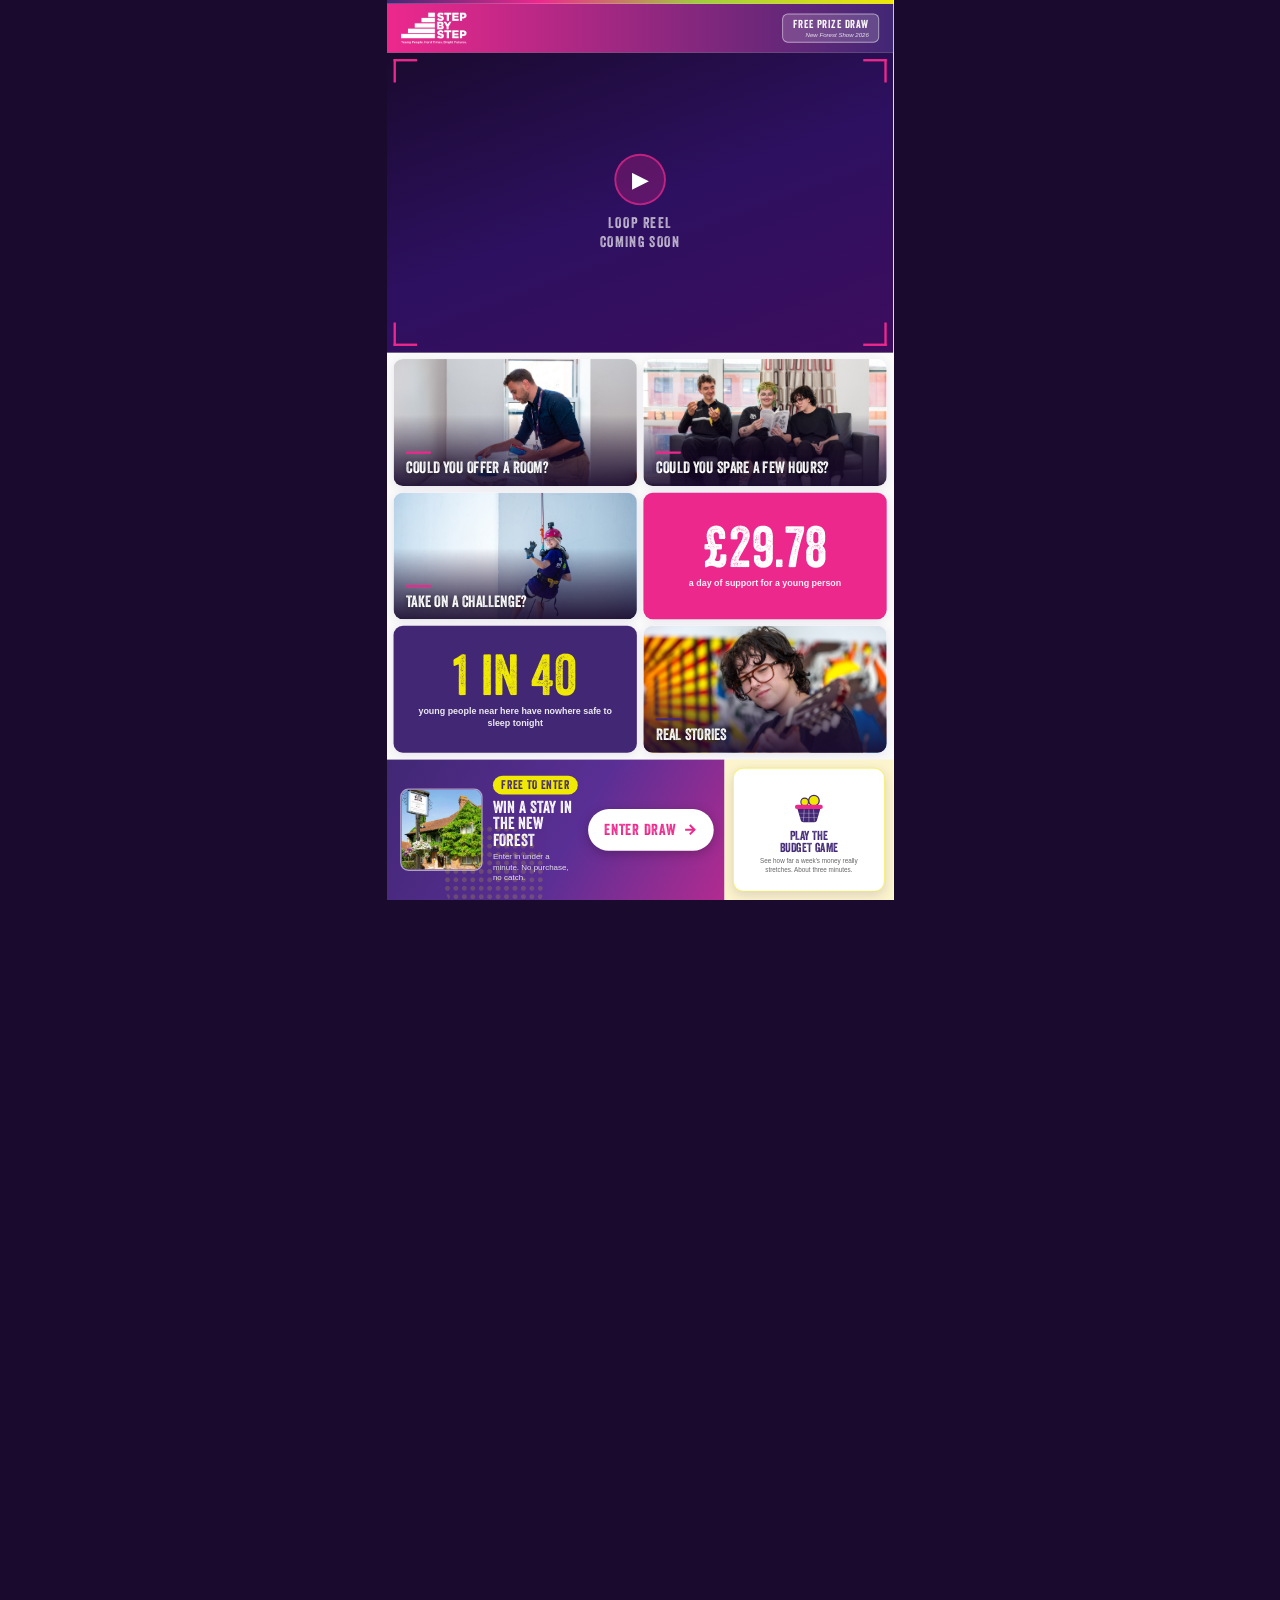
==== index.html @ 4cdffecb "Phase 5: the budget game — "Can You Make It Work?" (game.html) Standalone game page in the same kios" ====
<!DOCTYPE html>
<html lang="en">
<head>
<meta charset="UTF-8">
<meta name="viewport" content="width=1080">
<meta name="theme-color" content="#412774">
<link rel="manifest" href="manifest.webmanifest">
<title>Step by Step — Kiosk</title>
<style>
  /* Veneer display face, base64-embedded (deliberate: external font files
     load unreliably in the Pixcase WebView). Injected at build time. */
  @font-face {
    font-family: 'Veneer';
    src: url("[data-uri]") format("opentype");
    font-weight: normal;
    font-style: normal;
  }

  *, *::before, *::after { box-sizing: border-box; margin: 0; padding: 0; }

  :root {
    /* Brand — house style (corrected purple per build brief) */
    --purple:    #412774;
    --pink:      #ED288D;
    --lime:      #A1CD3D;
    --yellow:    #F0E904;
    --white:     #ffffff;
    --off-white: #fafafa;
    --charcoal:  #2d2d2d;
    --gradient-h: linear-gradient(90deg, #ED288D 0%, #412774 100%);
    --veneer: 'Veneer', Georgia, serif;
    --body:   Verdana, Geneva, Tahoma, sans-serif;
    --r-card: 20px;
    --r-btn:  9999px;
  }

  html, body {
    width: 1080px; height: 1920px;
    overflow: hidden;
    background: #1a0a2e;
    font-family: var(--body);
    color: var(--charcoal);
    -webkit-font-smoothing: antialiased;
  }

  #root {
    width: 1080px; height: 1920px;
    position: absolute; top: 0; left: 0;
    transform-origin: top left;
    overflow: hidden;
    background: var(--off-white);
    /* Stabilise the composited layer so the scaled canvas isn't mis-tiled
       by the GPU on high-DPI displays. */
    backface-visibility: hidden;
    -webkit-backface-visibility: hidden;
  }

  /* Rainbow top stripe — established visual signature */
  .top-stripe {
    position: absolute; top: 0; left: 0; right: 0; height: 8px;
    background: linear-gradient(90deg, var(--purple) 0%, var(--pink) 30%, var(--lime) 62%, var(--yellow) 100%);
    z-index: 300;
  }

  /* Pink corner brackets — reusable */
  .corner-bracket { position: absolute; width: 50px; height: 50px; border-color: var(--pink); border-style: solid; border-width: 0; pointer-events: none; z-index: 10; }
  .corner-bracket.tl { top: 14px; left: 14px; border-top-width: 5px; border-left-width: 5px; }
  .corner-bracket.tr { top: 14px; right: 14px; border-top-width: 5px; border-right-width: 5px; }
  .corner-bracket.bl { bottom: 14px; left: 14px; border-bottom-width: 5px; border-left-width: 5px; }
  .corner-bracket.br { bottom: 14px; right: 14px; border-bottom-width: 5px; border-right-width: 5px; }

  /* CSS radial-gradient dot blobs (deliberate: PNG dots have blend-mode
     problems on Android Chrome). currentColor drives the dot colour. */
  .dot-blob {
    position: absolute; border-radius: 50%;
    background-image: radial-gradient(circle, currentColor 40%, transparent 40%);
    background-size: 18px 18px; opacity: 0.22; pointer-events: none;
  }

  /* ── HEADER ── */
  .kiosk-header {
    position: absolute; top: 8px; left: 0; right: 0;
    height: 104px;
    background: var(--gradient-h);
    display: flex; align-items: center;
    padding: 0 30px; gap: 18px; z-index: 200;
  }
  .logo-pill {
    background: transparent; display: flex; align-items: center;
    height: 76px; flex-shrink: 0; cursor: pointer;
  }
  .logo-pill img { height: 66px; width: auto; display: block; }
  .header-spacer { flex: 1; }
  .event-badge {
    background: rgba(255,255,255,0.16);
    border: 2px solid rgba(255,255,255,0.5);
    border-radius: 12px;
    padding: 8px 20px;
    display: flex; flex-direction: column; align-items: flex-end; gap: 1px;
  }
  .event-badge .eb-top {
    font-family: var(--veneer); font-size: 24px;
    letter-spacing: 0.06em; color: #fff;
    text-transform: uppercase; line-height: 1.05;
  }
  .event-badge .eb-sub {
    font-family: var(--body); font-size: 13px;
    color: rgba(255,255,255,0.85); font-style: italic;
  }

  /* ── HOME (attract) ── */
  #home {
    position: absolute; top: 112px; left: 0; right: 0; bottom: 0;
    display: flex; flex-direction: column;
    transition: opacity 0.3s ease;
  }
  #home.hidden { opacity: 0; pointer-events: none; }

  /* Video panel — landscape band across the top */
  .video-panel {
    flex: 0 0 640px;
    position: relative; background: #1a0a2e; overflow: hidden;
  }
  .video-panel video {
    width: 100%; height: 100%; object-fit: cover; display: block;
    transform: translateZ(0);   /* keep the video on its own layer, off the scaled canvas texture */
  }
  .video-placeholder {
    position: absolute; inset: 0;
    display: flex; flex-direction: column;
    align-items: center; justify-content: center;
    background: linear-gradient(160deg, #1a0a2e 0%, #2d1060 50%, #3d0d5e 100%);
    gap: 18px; z-index: 1;
  }
  .video-placeholder .pv-icon {
    width: 110px; height: 110px;
    background: rgba(237,40,141,0.25);
    border: 4px solid rgba(237,40,141,0.7);
    border-radius: 50%;
    display: flex; align-items: center; justify-content: center;
    font-size: 46px; color: #fff;
  }
  .video-placeholder .pv-label { font-family: var(--veneer); font-size: 32px; color: rgba(255,255,255,0.7); text-transform: uppercase; letter-spacing: 0.08em; text-align: center; }
  .video-tap {
    position: absolute; top: 0; left: 0; right: 0; bottom: 0;
    z-index: 12; cursor: pointer;
  }
  .tap-prompt {
    position: absolute; bottom: 22px; left: 50%; transform: translateX(-50%);
    background: rgba(237,40,141,0.9); color: white;
    font-family: var(--veneer); font-size: 22px; letter-spacing: 0.1em; text-transform: uppercase;
    padding: 10px 32px; border-radius: var(--r-btn);
    pointer-events: none; z-index: 13;
    animation: pulsePrompt 2.4s ease-in-out infinite;
  }
  @keyframes pulsePrompt {
    0%,100% { opacity: 0.85; transform: translateX(-50%) scale(1); }
    50%     { opacity: 1;    transform: translateX(-50%) scale(1.04); }
  }

  /* Six-tile grid — 2×3.  (Phase 2 fills these with real content.) */
  .tiles {
    flex: 1;
    display: grid; grid-template-columns: 1fr 1fr; grid-template-rows: 1fr 1fr 1fr;
    gap: 14px; padding: 14px;
    background: var(--off-white);
  }
  .tile {
    position: relative; overflow: hidden;
    background: white; border-radius: var(--r-card);
    box-shadow: 0 4px 20px rgba(65,39,116,0.10);
    display: flex; flex-direction: column; justify-content: flex-end;
    cursor: pointer; -webkit-tap-highlight-color: transparent;
    transition: transform 0.18s ease;
    border: 2px dashed rgba(65,39,116,0.18);
  }
  .tile:active { transform: scale(0.98); }
  .tile .tile-ph {
    padding: 22px 26px;
  }
  .tile .tile-kicker { font-family: var(--body); font-size: 13px; font-weight: 700; text-transform: uppercase; letter-spacing: 0.1em; color: rgba(65,39,116,0.4); margin-bottom: 6px; }
  .tile .tile-title { font-family: var(--veneer); font-size: 34px; line-height: 1.02; text-transform: uppercase; color: var(--purple); }
  .tile.ask .tile-title { color: var(--pink); }

  /* Photo tiles: image fills the tile, dark scrim keeps the heading legible. */
  .tile.has-photo { border: none; }
  .tile .tile-img { position: absolute; inset: 0; width: 100%; height: 100%; object-fit: cover; object-position: center top; display: block; z-index: 0; }
  .tile.has-photo::after {
    content: ''; position: absolute; inset: 0; z-index: 1;
    background: linear-gradient(to top, rgba(26,10,46,0.92) 0%, rgba(26,10,46,0.55) 26%, rgba(26,10,46,0) 56%);
  }
  .tile.has-photo .tile-ph { position: relative; z-index: 2; }
  .tile.has-photo .tile-title { color: #fff; text-shadow: 0 2px 14px rgba(0,0,0,0.55); }
  /* Thin brand accent above the heading preserves the ask / curiosity coding. */
  .tile.has-photo .tile-title::before {
    content: ''; display: block; width: 54px; height: 5px; border-radius: 9999px;
    margin-bottom: 12px; background: var(--purple);
  }
  .tile.has-photo.ask .tile-title::before { background: var(--pink); }

  /* Number tiles: solid brand colour, the number huge and filling the tile,
     a small supporting line underneath. The two loudest tiles after the photos. */
  .tile.num {
    border: none; justify-content: center; align-items: center;
    text-align: center; padding: 20px 24px;
  }
  .tile.num .num-hero { font-family: var(--veneer); font-size: 120px; line-height: 0.88; letter-spacing: 0.005em; }
  .tile.num .num-sub  { font-family: var(--body); font-size: 19px; font-weight: 700; line-height: 1.3; margin-top: 14px; max-width: 88%; }
  .tile.num.pink   { background: var(--pink); }
  .tile.num.pink   .num-hero { color: #fff; }
  .tile.num.pink   .num-sub  { color: rgba(255,255,255,0.92); }
  .tile.num.purple { background: var(--purple); }
  .tile.num.purple .num-hero { color: var(--yellow); }
  .tile.num.purple .num-sub  { color: rgba(255,255,255,0.9); }

  /* ── BOTTOM BAND — prize draw (2/3) + game (1/3) ── */
  .bottom-band {
    flex: 0 0 300px;
    display: grid; grid-template-columns: 2fr 1fr;
    gap: 0;
  }
  .draw-band {
    position: relative; overflow: hidden;
    background: linear-gradient(120deg, var(--purple) 0%, #5a2f95 55%, var(--pink) 130%);
    display: flex; align-items: center; gap: 22px;
    padding: 0 28px;
  }
  .draw-prize {
    width: 176px; height: 176px; flex-shrink: 0;
    border-radius: 18px; overflow: hidden;
    background: rgba(255,255,255,0.1);
    border: 3px solid rgba(255,255,255,0.5);
    display: flex; align-items: center; justify-content: center;
  }
  .draw-prize img { width: 100%; height: 100%; object-fit: cover; display: block; }
  .draw-prize .prize-ph { font-family: var(--veneer); font-size: 22px; color: rgba(255,255,255,0.7); text-transform: uppercase; text-align: center; padding: 10px; }
  .draw-text { flex: 1; color: white; }
  .draw-free {
    display: inline-block; white-space: nowrap;
    font-family: var(--veneer); font-size: 26px; letter-spacing: 0.06em; text-transform: uppercase;
    color: var(--purple); background: var(--yellow);
    padding: 4px 18px; border-radius: var(--r-btn); margin-bottom: 10px;
  }
  .draw-head { font-family: var(--veneer); font-size: 36px; line-height: 0.96; text-transform: uppercase; letter-spacing: 0.01em; margin-bottom: 8px; }
  .draw-sub { font-family: var(--body); font-size: 17px; color: rgba(255,255,255,0.85); line-height: 1.35; }
  .draw-enter {
    margin-left: auto; flex-shrink: 0;
    background: white; color: var(--pink); border: none;
    border-radius: var(--r-btn); font-family: var(--veneer);
    font-size: 33px; letter-spacing: 0.04em; text-transform: uppercase;
    padding: 24px 34px; cursor: pointer; white-space: nowrap;
    box-shadow: 0 6px 24px rgba(0,0,0,0.25);
    -webkit-tap-highlight-color: transparent;
    transition: transform 0.15s ease;
    display: flex; align-items: center; gap: 14px;
  }
  .draw-enter:active { transform: scale(0.97); }
  .draw-enter svg { width: 34px; height: 34px; stroke: var(--pink); stroke-width: 3; fill: none; }

  /* Budget game — a card, not a slab. Softer than the draw (which is the
     primary action), with brand yellow as an accent. */
  .game-band {
    position: relative; overflow: hidden;
    background: #fcf4cc;                 /* pale brand-yellow backing */
    display: flex; align-items: center; justify-content: center;
    padding: 18px; cursor: pointer; -webkit-tap-highlight-color: transparent;
  }
  .game-card {
    width: 100%; height: 100%;
    background: #fff; border-radius: 22px;
    border: 2px solid rgba(240,233,4,0.55);
    box-shadow: 0 8px 22px rgba(65,39,116,0.16);
    display: flex; flex-direction: column; align-items: center; justify-content: center;
    text-align: center; padding: 14px 18px 16px; gap: 6px;
    transition: transform 0.15s ease, box-shadow 0.15s ease;
  }
  .game-band:active .game-card { transform: scale(0.97); box-shadow: 0 4px 12px rgba(65,39,116,0.16); }
  .game-illus { width: 90px; height: 90px; flex-shrink: 0; }
  .game-title { font-family: var(--veneer); font-size: 27px; line-height: 1; text-transform: uppercase; color: var(--purple); }
  .game-sub { font-family: var(--body); font-size: 13.5px; color: #666; line-height: 1.4; max-width: 92%; }
  .game-soon { font-family: var(--body); font-size: 11px; font-weight: 700; text-transform: uppercase; letter-spacing: 0.1em; color: var(--pink); margin-top: 2px; }

  /* ── DRAW ENTRY OVERLAY ── */
  #draw-overlay {
    position: absolute; inset: 0; z-index: 460;   /* above the detail view (420) so the form sits on top */
    background: rgba(26,10,46,0.55);
    display: none; align-items: center; justify-content: center;
    padding: 60px;
  }
  #draw-overlay.visible { display: flex; animation: fadeIn 0.25s ease; }
  @keyframes fadeIn { from { opacity: 0; } to { opacity: 1; } }

  .draw-card {
    width: 100%; max-width: 900px;
    background: white; border-radius: 28px;
    padding: 48px 52px 44px; position: relative;
    box-shadow: 0 20px 70px rgba(0,0,0,0.4);
    max-height: 100%; overflow-y: auto;
  }
  .draw-card::before {
    content: ''; position: absolute; top: 0; left: 0; right: 0; height: 8px;
    border-radius: 28px 28px 0 0;
    background: linear-gradient(90deg, var(--purple) 0%, var(--pink) 30%, var(--lime) 62%, var(--yellow) 100%);
  }
  .draw-close {
    position: absolute; top: 24px; right: 24px;
    width: 60px; height: 60px; border-radius: 50%;
    border: 3px solid rgba(65,39,116,0.2); background: white;
    display: flex; align-items: center; justify-content: center;
    cursor: pointer; -webkit-tap-highlight-color: transparent;
  }
  .draw-close svg { width: 26px; height: 26px; stroke: var(--purple); stroke-width: 3; fill: none; }
  .draw-card h2 { font-family: var(--veneer); font-size: 58px; color: var(--purple); text-transform: uppercase; letter-spacing: 0.01em; line-height: 1; margin-bottom: 6px; }
  .draw-card .dc-free { font-family: var(--veneer); font-size: 24px; color: var(--pink); text-transform: uppercase; letter-spacing: 0.05em; margin-bottom: 4px; white-space: nowrap; }
  .draw-card .dc-intro { font-family: var(--body); font-size: 18px; color: #555; line-height: 1.5; margin-bottom: 28px; }

  .form-field { display: flex; flex-direction: column; gap: 8px; margin-bottom: 20px; }
  .form-field label { font-family: var(--body); font-size: 14px; font-weight: 700; text-transform: uppercase; letter-spacing: 0.08em; color: var(--purple); }
  .form-field input {
    height: 84px; border: 3px solid rgba(65,39,116,0.2); border-radius: 14px;
    padding: 0 22px; font-family: var(--body); font-size: 22px; color: var(--charcoal);
    background: var(--off-white); outline: none; transition: border-color 0.2s; -webkit-appearance: none;
  }
  .form-field input:focus { border-color: var(--pink); background: white; }
  .form-field input::placeholder { color: #aaa; }

  .optin-row {
    display: flex; align-items: flex-start; gap: 16px;
    margin: 8px 0 26px; cursor: pointer; -webkit-tap-highlight-color: transparent;
  }
  .optin-box {
    width: 44px; height: 44px; flex-shrink: 0; border-radius: 10px;
    border: 3px solid rgba(65,39,116,0.3); background: var(--off-white);
    display: flex; align-items: center; justify-content: center;
    transition: all 0.18s; margin-top: 2px;
  }
  .optin-box svg { display: none; width: 26px; height: 26px; stroke: white; stroke-width: 3; fill: none; }
  .optin-row.checked .optin-box { background: var(--gradient-h); border-color: transparent; }
  .optin-row.checked .optin-box svg { display: block; }
  .optin-text { font-family: var(--body); font-size: 16px; color: #555; line-height: 1.5; }

  .draw-submit {
    width: 100%; min-height: 96px;
    background: var(--gradient-h); color: white; border: none;
    border-radius: var(--r-btn); font-family: var(--veneer);
    font-size: 34px; letter-spacing: 0.05em; text-transform: uppercase;
    cursor: pointer; -webkit-tap-highlight-color: transparent;
    box-shadow: 0 6px 24px rgba(237,40,141,0.35);
    display: flex; align-items: center; justify-content: center; gap: 16px;
    transition: transform 0.15s ease;
  }
  .draw-submit:active { transform: scale(0.98); }
  .draw-submit svg { width: 34px; height: 34px; stroke: white; stroke-width: 2.5; fill: none; }

  .draw-legal { margin-top: 22px; font-family: var(--body); font-size: 13px; color: rgba(65,39,116,0.6); line-height: 1.5; text-align: center; }

  /* Confirmation — replaces the form on success */
  .draw-confirm { display: none; flex-direction: column; align-items: center; text-align: center; padding: 20px 0; gap: 22px; }
  .draw-confirm.visible { display: flex; animation: fadeIn 0.3s ease; }
  .confirm-splash { width: 150px; height: 150px; background: var(--lime); border-radius: 50%; display: flex; align-items: center; justify-content: center; box-shadow: 0 8px 36px rgba(161,205,61,0.5); }
  .confirm-splash svg { width: 90px; height: 90px; stroke: white; stroke-width: 3; fill: none; }
  .draw-confirm h2 { color: var(--purple); }
  .draw-confirm p { font-family: var(--body); font-size: 20px; color: #555; line-height: 1.5; max-width: 640px; }

  /* ── STAFF QUEUE BADGE (discreet, not for visitors) ── */
  #staff-badge {
    position: absolute; bottom: 10px; right: 10px; z-index: 350;
    background: rgba(26,10,46,0.42); color: rgba(255,255,255,0.9);
    font-family: var(--body); font-size: 13px; font-weight: 700;
    letter-spacing: 0.04em; padding: 6px 12px; border-radius: 9999px;
    display: none; align-items: center; gap: 7px; cursor: pointer;
    -webkit-tap-highlight-color: transparent;
  }
  #staff-badge.visible { display: flex; }
  #staff-badge.synced { background: rgba(74,107,0,0.5); }
  #staff-badge svg { width: 14px; height: 14px; stroke: currentColor; stroke-width: 2.5; fill: none; }
  #staff-detail {
    position: absolute; bottom: 46px; right: 10px; z-index: 351;
    background: white; border-radius: 14px; padding: 18px 22px;
    box-shadow: 0 10px 40px rgba(0,0,0,0.3); display: none;
    min-width: 320px; font-family: var(--body);
  }
  #staff-detail.visible { display: block; }
  #staff-detail h4 { font-family: var(--veneer); font-size: 22px; color: var(--purple); text-transform: uppercase; margin-bottom: 10px; }
  #staff-detail .sd-line { font-size: 14px; color: #444; line-height: 1.7; }
  #staff-detail .sd-line b { color: var(--purple); }
  #staff-detail button { margin-top: 12px; width: 100%; height: 52px; border: 2px solid var(--purple); background: white; color: var(--purple); border-radius: 9999px; font-family: var(--veneer); font-size: 18px; text-transform: uppercase; letter-spacing: 0.04em; cursor: pointer; }

  /* ═══════════════ TILE DETAIL OVERLAY ═══════════════ */
  #detail {
    position: absolute; inset: 0; z-index: 420;
    background: var(--off-white);
    display: none; flex-direction: column;
  }
  #detail.visible { display: flex; animation: fadeIn 0.25s ease; }
  .detail-topbar {
    height: 116px; flex-shrink: 0;
    background: var(--gradient-h);
    display: flex; align-items: center; gap: 22px;
    padding: 0 30px; color: #fff; position: relative; z-index: 2;
  }
  .detail-back {
    background: rgba(255,255,255,0.22); border: 2px solid rgba(255,255,255,0.55);
    border-radius: 9999px; color: #fff; font-family: var(--veneer);
    font-size: 24px; letter-spacing: 0.04em; text-transform: uppercase;
    padding: 14px 30px 14px 24px; display: flex; align-items: center; gap: 12px;
    cursor: pointer; -webkit-tap-highlight-color: transparent; flex-shrink: 0;
    transition: transform 0.15s ease;
  }
  .detail-back:active { transform: scale(0.96); }
  .detail-back svg { width: 26px; height: 26px; stroke: #fff; stroke-width: 3; fill: none; }
  .detail-title { font-family: var(--veneer); font-size: 34px; text-transform: uppercase; letter-spacing: 0.03em; line-height: 1; }
  .detail-scroll { flex: 1; overflow-y: auto; overflow-x: hidden; -webkit-overflow-scrolling: touch; scroll-behavior: smooth; padding: 44px 48px 70px; position: relative; }
  .detail-scroll::-webkit-scrollbar { width: 8px; }
  .detail-scroll::-webkit-scrollbar-thumb { background: rgba(65,39,116,0.22); border-radius: 9999px; }
  .detail-view { display: none; }
  .detail-view.active { display: block; animation: fadeIn 0.25s ease; }

  /* Fixed sub-tab bar (Fostering / SL subpages, like the FCF kiosk) */
  .detail-subtabs { flex-shrink: 0; display: flex; gap: 10px; padding: 14px 26px; background: #fff; border-bottom: 2px solid rgba(65,39,116,0.08); position: relative; z-index: 3; }
  .subtab { flex: 1; min-height: 80px; border-radius: 9999px; border: 2.5px solid rgba(65,39,116,0.2); background: transparent; font-family: var(--veneer); font-size: 21px; letter-spacing: 0.03em; text-transform: uppercase; color: var(--purple); cursor: pointer; -webkit-tap-highlight-color: transparent; display: flex; align-items: center; justify-content: center; text-align: center; padding: 0 12px; line-height: 1.08; transition: transform 0.15s ease; }
  .subtab:active { transform: scale(0.96); }
  .subtab.active { background: var(--gradient-h); border-color: transparent; color: #fff; box-shadow: 0 4px 16px rgba(237,40,141,0.3); }
  .subpanel { display: none; }
  .subpanel.active { display: block; animation: fadeIn 0.25s ease; }

  /* Menu landing for a detail view (choose a subpage, like the FCF cards) */
  .view-menu { display: flex; flex-direction: column; gap: 20px; }
  .view-menu .vm-intro { font-family: var(--body); font-size: 23px; color: #555; line-height: 1.5; margin-bottom: 4px; }
  .menu-card { background: #fff; border-radius: 22px; overflow: hidden; box-shadow: 0 6px 24px rgba(65,39,116,0.12); display: flex; align-items: stretch; cursor: pointer; -webkit-tap-highlight-color: transparent; min-height: 176px; transition: transform 0.15s ease; }
  .menu-card:active { transform: scale(0.985); }
  .menu-card .mn-photo { width: 250px; flex-shrink: 0; overflow: hidden; position: relative; }
  .menu-card .mn-photo img { width: 100%; height: 100%; object-fit: cover; display: block; }
  .menu-card .mn-photo::after { content: ''; position: absolute; inset: 0; background: linear-gradient(90deg, transparent 60%, rgba(255,255,255,0.12) 100%); }
  .menu-card .mn-text { flex: 1; padding: 26px 30px; display: flex; flex-direction: column; justify-content: center; }
  .menu-card .mn-title { font-family: var(--veneer); font-size: 40px; color: var(--purple); text-transform: uppercase; line-height: 1; margin-bottom: 8px; }
  .menu-card .mn-sub { font-family: var(--body); font-size: 19px; color: #666; line-height: 1.4; }
  .menu-card .mn-arrow { width: 92px; flex-shrink: 0; display: flex; align-items: center; justify-content: center; }
  .menu-card .mn-arrow svg { width: 40px; height: 40px; stroke: var(--pink); stroke-width: 3; fill: none; }

  /* ── Tile 3: what £29.78 costs ── */
  .cost-hero { text-align: center; margin-bottom: 28px; }
  .cost-amount { font-family: var(--veneer); font-size: 180px; line-height: 0.88; color: var(--pink); letter-spacing: 0.005em; }
  .cost-per { font-family: var(--veneer); font-size: 38px; color: var(--purple); text-transform: uppercase; letter-spacing: 0.05em; margin-top: 2px; }
  .cost-explain { display: flex; gap: 32px; align-items: center; margin-bottom: 26px; }
  .cost-sentence { flex: 1; font-family: var(--body); font-size: 27px; line-height: 1.5; color: var(--charcoal); }
  .cost-portrait { flex-shrink: 0; width: 220px; text-align: center; }
  .cost-portrait img { width: 220px; height: 220px; object-fit: cover; border-radius: 20px; box-shadow: 0 6px 22px rgba(65,39,116,0.22); }
  .cost-portrait figcaption { font-family: var(--body); font-size: 16px; font-weight: 700; color: var(--pink); text-transform: uppercase; letter-spacing: 0.06em; margin-top: 12px; }
  .cost-weekmonth { font-family: var(--body); font-size: 22px; color: #555; line-height: 1.5; margin-bottom: 26px; text-align: center; }

  .cost-expand { margin-bottom: 30px; }
  .cost-expand-btn { width: 100%; display: flex; align-items: center; justify-content: space-between; gap: 16px; background: #fff; border: 2.5px solid rgba(65,39,116,0.2); border-radius: 16px; padding: 24px 30px; cursor: pointer; -webkit-tap-highlight-color: transparent; font-family: var(--veneer); font-size: 28px; color: var(--purple); text-transform: uppercase; letter-spacing: 0.03em; }
  .cost-expand-btn svg { width: 30px; height: 30px; stroke: var(--pink); stroke-width: 3; fill: none; transition: transform 0.25s; flex-shrink: 0; }
  .cost-expand.open .cost-expand-btn { border-radius: 16px 16px 0 0; }
  .cost-expand.open .cost-expand-btn svg { transform: rotate(180deg); }
  .cost-more { display: none; background: rgba(65,39,116,0.05); border: 2.5px solid rgba(65,39,116,0.2); border-top: none; border-radius: 0 0 16px 16px; padding: 26px 30px; }
  .cost-expand.open .cost-more { display: block; animation: fadeIn 0.25s ease; }
  .cost-more p { font-family: var(--body); font-size: 21px; line-height: 1.55; color: var(--charcoal); }

  /* Donate band — same visual weight as the prize band */
  .cost-donate { display: grid; grid-template-columns: 1fr 1fr; gap: 20px; }
  .donate-opt { border-radius: 22px; padding: 28px 30px; }
  .donate-opt.give { background: linear-gradient(120deg, var(--purple) 0%, #5a2f95 60%, var(--pink) 140%); color: #fff; display: flex; align-items: center; gap: 22px; }
  .donate-opt.give .qr-box { width: 148px; height: 148px; background: #fff; border-radius: 14px; padding: 9px; flex-shrink: 0; display: flex; align-items: center; justify-content: center; }
  .donate-opt.give .qr-box img { width: 100%; height: 100%; object-fit: contain; }
  .donate-opt.give .qr-ph { font-family: var(--body); font-size: 12px; color: #999; text-align: center; line-height: 1.4; }
  .donate-opt .do-title { font-family: var(--veneer); font-size: 38px; text-transform: uppercase; line-height: 1; margin-bottom: 8px; }
  .donate-opt.give .do-sub { font-family: var(--body); font-size: 17px; color: rgba(255,255,255,0.85); line-height: 1.4; }
  .donate-opt.leave { background: #fff; border: 3px solid var(--purple); display: flex; flex-direction: column; }
  .donate-opt.leave .do-title { color: var(--purple); }
  .donate-opt.leave .do-sub { font-family: var(--body); font-size: 17px; color: #666; line-height: 1.4; margin-bottom: 20px; flex: 1; }
  .donate-opt.leave .btn-pill { width: 100%; font-size: 26px; min-height: 74px; }

  /* Leave-your-details form (revealed below the band) */
  .donate-form { display: none; margin-top: 20px; background: rgba(65,39,116,0.05); border: 2px solid rgba(65,39,116,0.15); border-radius: 22px; padding: 32px 36px; }
  .donate-form.show { display: block; animation: fadeIn 0.25s ease; }
  .donate-form .df-row { display: flex; gap: 16px; }
  .donate-form .df-row .eq-field { flex: 1; }
  .donate-confirm { display: none; flex-direction: column; align-items: center; text-align: center; gap: 16px; padding: 10px 0; }
  .donate-confirm.show { display: flex; animation: fadeIn 0.3s ease; }
  .donate-confirm .dc-splash { width: 110px; height: 110px; border-radius: 50%; background: var(--lime); display: flex; align-items: center; justify-content: center; }
  .donate-confirm .dc-splash svg { width: 64px; height: 64px; stroke: #fff; stroke-width: 3; fill: none; }
  .donate-confirm h3 { font-family: var(--veneer); font-size: 38px; color: var(--purple); text-transform: uppercase; }
  .donate-confirm p { font-family: var(--body); font-size: 19px; color: #555; line-height: 1.5; max-width: 620px; }

  /* ── Prize draw details page (opened by ENTER DRAW) ── */
  .draw-hero-img { width: 100%; height: 420px; object-fit: cover; border-radius: 20px; margin-bottom: 22px; box-shadow: 0 8px 28px rgba(65,39,116,0.18); }
  .d-badge { display: inline-block; white-space: nowrap; font-family: var(--veneer); font-size: 26px; letter-spacing: 0.05em; text-transform: uppercase; color: var(--purple); background: var(--yellow); padding: 6px 22px; border-radius: 9999px; margin-bottom: 16px; }
  .d-dates { display: flex; gap: 16px; margin: 6px 0 4px; }
  .d-date { flex: 1; background: #fff; border: 2px solid rgba(65,39,116,0.14); border-radius: 16px; padding: 18px 22px; }
  .d-date .dd-label { font-family: var(--body); font-size: 13px; font-weight: 700; text-transform: uppercase; letter-spacing: 0.08em; color: var(--pink); margin-bottom: 6px; }
  .d-date .dd-value { font-family: var(--veneer); font-size: 25px; color: var(--purple); text-transform: uppercase; line-height: 1.05; }
  .d-terms-list { list-style: disc; padding-left: 26px; }
  .d-terms-list li { font-family: var(--body); font-size: 18px; color: #444; line-height: 1.55; margin-bottom: 12px; }
  .draw-enter-cta { text-align: center; margin: 30px 0 10px; }
  .draw-enter-cta .btn-pill { font-size: 34px; padding: 24px 56px; min-height: 92px; }

  /* ── Full T&Cs pop-out ── */
  #terms-modal { position: absolute; inset: 0; z-index: 470; background: rgba(26,10,46,0.6); display: none; align-items: center; justify-content: center; padding: 50px; }
  #terms-modal.visible { display: flex; animation: fadeIn 0.25s ease; }
  .terms-card { width: 100%; max-width: 900px; max-height: 100%; background: #fff; border-radius: 26px; padding: 46px 52px 40px; position: relative; overflow-y: auto; -webkit-overflow-scrolling: touch; box-shadow: 0 20px 70px rgba(0,0,0,0.4); }
  .terms-card::before { content: ''; position: absolute; top: 0; left: 0; right: 0; height: 8px; border-radius: 26px 26px 0 0; background: linear-gradient(90deg, var(--purple) 0%, var(--pink) 30%, var(--lime) 62%, var(--yellow) 100%); }
  .terms-close { position: absolute; top: 22px; right: 22px; width: 60px; height: 60px; border-radius: 50%; border: 3px solid rgba(65,39,116,0.2); background: #fff; display: flex; align-items: center; justify-content: center; cursor: pointer; -webkit-tap-highlight-color: transparent; z-index: 2; }
  .terms-close svg { width: 26px; height: 26px; stroke: var(--purple); stroke-width: 3; fill: none; }
  .terms-card h2 { font-family: var(--veneer); font-size: 50px; color: var(--purple); text-transform: uppercase; line-height: 1; margin-bottom: 4px; padding-right: 60px; }
  .terms-card .tc-lead { font-family: var(--body); font-size: 18px; color: #555; line-height: 1.5; margin-bottom: 8px; }
  .terms-card h3 { font-family: var(--veneer); font-size: 28px; color: var(--purple); text-transform: uppercase; letter-spacing: 0.02em; margin: 26px 0 10px; }
  .terms-card h4 { font-family: var(--body); font-size: 17px; font-weight: 700; color: var(--purple); margin: 16px 0 4px; }
  .terms-card p { font-family: var(--body); font-size: 17px; color: #333; line-height: 1.6; margin-bottom: 12px; }
  .terms-card ul { list-style: disc; padding-left: 24px; margin-bottom: 12px; }
  .terms-card li { font-family: var(--body); font-size: 17px; color: #333; line-height: 1.55; margin-bottom: 7px; }
  .terms-card .tc-dates { list-style: none; padding-left: 0; }
  .terms-card .tc-dates li { font-weight: 700; color: var(--purple); }
  .terms-card a { color: var(--pink); word-break: break-word; }
  .terms-card .tc-updated { margin-top: 20px; font-size: 14px; color: #888; }

  /* ── Tile 6: Real stories (photo-led grid, data-driven & reflowing) ── */
  .view-menu.stories-grid { display: flex; flex-direction: column; gap: 12px; }
  .sg-grid { display: grid; grid-template-columns: 1fr 1fr; grid-auto-rows: 520px; gap: 16px; }
  .story-tile2 { background: #fff; border-radius: 20px; overflow: hidden; box-shadow: 0 6px 24px rgba(65,39,116,0.12); display: flex; flex-direction: column; cursor: pointer; -webkit-tap-highlight-color: transparent; transition: transform 0.15s ease; min-height: 0; }
  .story-tile2:active { transform: scale(0.985); }
  .story-tile2 .st2-photo { flex: 1; overflow: hidden; position: relative; min-height: 0; }
  .story-tile2 .st2-photo img { width: 100%; height: 100%; object-fit: cover; object-position: center top; display: block; }
  .story-tile2 .st2-cap { padding: 20px 26px 24px; flex-shrink: 0; }
  .story-tile2 .st2-name { font-family: var(--veneer); font-size: 40px; color: var(--purple); text-transform: uppercase; line-height: 1; margin-bottom: 4px; }
  .story-tile2 .st2-role { font-family: var(--body); font-size: 15px; font-weight: 700; text-transform: uppercase; letter-spacing: 0.08em; color: var(--pink); margin-bottom: 9px; }
  .story-tile2 .st2-hook { font-family: var(--body); font-size: 18px; color: #555; line-height: 1.4; font-style: italic; }
  .story-tile2.tbc { border: 3px dashed rgba(65,39,116,0.25); box-shadow: none; background: rgba(65,39,116,0.03); cursor: default; }
  .story-tile2 .tbc-photo { flex: 1; display: flex; align-items: center; justify-content: center; background: rgba(65,39,116,0.06); color: rgba(65,39,116,0.4); font-family: var(--veneer); font-size: 26px; text-align: center; text-transform: uppercase; line-height: 1.2; }
  .stories-disclaimer { flex-shrink: 0; text-align: center; font-family: var(--body); font-size: 15px; color: rgba(65,39,116,0.55); }

  /* Story reveal panel */
  .story-panel .sp-top { display: flex; gap: 32px; align-items: center; margin-bottom: 30px; }
  .story-panel .sp-photo { width: 300px; height: 300px; border-radius: 20px; object-fit: cover; object-position: center top; flex-shrink: 0; box-shadow: 0 6px 22px rgba(65,39,116,0.22); }
  .story-panel .sp-name { font-family: var(--veneer); font-size: 62px; color: var(--purple); text-transform: uppercase; line-height: 1; }
  .story-panel .sp-body { margin-bottom: 34px; }
  .story-panel .sp-pull { font-family: var(--veneer); font-size: 42px; color: var(--purple); line-height: 1.12; letter-spacing: 0.01em; margin-bottom: 26px; }
  .story-panel .sp-q { font-family: var(--body); font-size: 24px; font-weight: 700; color: var(--purple); line-height: 1.35; margin: 28px 0 10px; }
  .story-panel .sp-p { font-family: var(--body); font-size: 24px; color: var(--charcoal); line-height: 1.55; margin-bottom: 16px; }
  .story-panel .sp-pq { font-family: var(--body); font-size: 24px; font-style: italic; color: var(--purple); line-height: 1.5; margin-bottom: 16px; padding-left: 22px; border-left: 4px solid rgba(237,40,141,0.4); }
  .story-panel .sp-disclaimer { font-family: var(--body); font-size: 17px; font-style: italic; color: #888; margin-top: 22px; }
  .story-panel .sp-stats { display: flex; gap: 14px; margin-bottom: 26px; }
  .story-panel .sp-stat { flex: 1; background: rgba(161,205,61,0.14); border-radius: 16px; padding: 20px 18px; text-align: center; }
  .story-panel .sp-stat b { display: block; font-family: var(--veneer); font-size: 46px; color: var(--purple); line-height: 1; }
  .story-panel .sp-stat span { font-family: var(--body); font-size: 14px; font-weight: 700; text-transform: uppercase; letter-spacing: 0.06em; color: #6b8f00; margin-top: 6px; display: block; }

  /* ── Tile 4: Take on a challenge (event list, data-driven) ── */
  .challenge-card { background: #fff; border-radius: 18px; box-shadow: 0 4px 18px rgba(65,39,116,0.1); padding: 24px 30px; display: flex; align-items: center; gap: 24px; cursor: pointer; -webkit-tap-highlight-color: transparent; transition: transform 0.15s ease; border-left: 10px solid var(--pink); }
  .challenge-card:active { transform: scale(0.99); }
  .challenge-card .cc-when { flex-shrink: 0; width: 168px; }
  .challenge-card .cc-when .cw-date { font-family: var(--veneer); font-size: 27px; color: var(--purple); text-transform: uppercase; line-height: 1.02; }
  .challenge-card .cc-when .cw-tbc { font-family: var(--body); font-size: 12px; color: var(--pink); font-weight: 700; text-transform: uppercase; letter-spacing: 0.05em; margin-top: 5px; line-height: 1.25; }
  .challenge-card .cc-body { flex: 1; }
  .challenge-card .cc-name { font-family: var(--veneer); font-size: 34px; color: var(--purple); text-transform: uppercase; line-height: 1; margin-bottom: 6px; }
  .challenge-card .cc-line { font-family: var(--body); font-size: 17px; color: #666; line-height: 1.4; }
  .challenge-card .cc-arrow { width: 56px; height: 56px; border-radius: 50%; background: var(--gradient-h); display: flex; align-items: center; justify-content: center; flex-shrink: 0; }
  .challenge-card .cc-arrow svg { width: 26px; height: 26px; stroke: #fff; stroke-width: 3; fill: none; }
  .cd-when { display: inline-block; font-family: var(--veneer); font-size: 24px; color: #3a5800; background: rgba(161,205,61,0.22); padding: 8px 22px; border-radius: 9999px; text-transform: uppercase; letter-spacing: 0.02em; margin-bottom: 20px; }
  .cd-when.tbc { background: rgba(237,40,141,0.12); color: var(--pink); }

  /* Event tiles — photo-led grid (like Real Stories), placeholder card where no photo yet */
  .challenge-tile { position: relative; overflow: hidden; border-radius: 20px; box-shadow: 0 6px 24px rgba(65,39,116,0.12); display: flex; flex-direction: column; justify-content: flex-end; cursor: pointer; -webkit-tap-highlight-color: transparent; transition: transform 0.15s ease; min-height: 0; }
  .challenge-tile:active { transform: scale(0.985); }
  .challenge-tile img { position: absolute; inset: 0; width: 100%; height: 100%; object-fit: cover; object-position: center; display: block; z-index: 0; }
  .challenge-tile.noimg { background: linear-gradient(150deg, var(--purple) 0%, #5a2f95 55%, var(--pink) 130%); }
  .challenge-tile.noimg::before { content: ''; position: absolute; inset: 0; background-image: radial-gradient(circle, rgba(255,255,255,0.5) 40%, transparent 40%); background-size: 22px 22px; opacity: 0.08; z-index: 0; }
  .challenge-tile::after { content: ''; position: absolute; inset: 0; z-index: 1; background: linear-gradient(to top, rgba(26,10,46,0.92) 0%, rgba(26,10,46,0.5) 34%, rgba(26,10,46,0) 64%); }
  .challenge-tile.noimg::after { display: none; }
  .challenge-tile .ct-cap { position: relative; z-index: 2; padding: 24px 28px; }
  .challenge-tile .ct-date { font-family: var(--body); font-size: 14px; font-weight: 700; text-transform: uppercase; letter-spacing: 0.06em; color: var(--yellow); margin-bottom: 8px; }
  .challenge-tile .ct-date .ct-tbc { display: block; color: rgba(255,255,255,0.75); font-weight: 400; text-transform: none; letter-spacing: 0; font-size: 13px; margin-top: 2px; }
  .challenge-tile .ct-name { font-family: var(--veneer); font-size: 34px; color: #fff; text-transform: uppercase; line-height: 1.02; text-shadow: 0 2px 12px rgba(0,0,0,0.5); margin-bottom: 6px; }
  .challenge-tile .ct-line { font-family: var(--body); font-size: 16px; color: rgba(255,255,255,0.9); line-height: 1.35; }
  .challenge-tile .ct-badge { position: absolute; top: 0; left: 0; right: 0; z-index: 3; background: var(--yellow); color: var(--purple); font-family: var(--veneer); font-size: 22px; text-transform: uppercase; letter-spacing: 0.04em; text-align: center; padding: 11px 14px 9px; box-shadow: 0 3px 12px rgba(0,0,0,0.28); }
  .challenge-tile:has(.ct-badge) { outline: 3px solid var(--yellow); outline-offset: -3px; }
  .challenge-tile .ct-more { display: inline-flex; align-items: center; gap: 10px; margin-top: 16px; font-family: var(--veneer); font-size: 19px; letter-spacing: 0.03em; text-transform: uppercase; color: var(--purple); background: var(--yellow); padding: 10px 20px; border-radius: 9999px; align-self: flex-start; box-shadow: 0 3px 12px rgba(0,0,0,0.22); }
  .challenge-tile .ct-arrow { display: inline-block; font-size: 22px; line-height: 1; transition: transform 0.9s ease; animation: ctNudge 1.6s ease-in-out infinite; }
  @keyframes ctNudge { 0%,60%,100% { transform: translateX(0); } 78% { transform: translateX(5px); } }
  .challenge-tile:active .ct-more { transform: scale(0.97); }
  /* Event detail: meta row + key facts */
  .cd-meta { display: flex; flex-wrap: wrap; align-items: center; gap: 12px; margin-bottom: 22px; }
  .cd-meta .cd-when { margin-bottom: 0; }
  .cd-where { display: inline-flex; align-items: center; gap: 8px; font-family: var(--veneer); font-size: 24px; color: var(--purple); background: rgba(65,39,116,0.08); padding: 8px 22px; border-radius: 9999px; text-transform: uppercase; letter-spacing: 0.02em; }
  .cd-where::before { content: ''; width: 12px; height: 12px; border-radius: 50%; background: var(--pink); flex-shrink: 0; }
  .sp-facts { list-style: none; margin: 4px 0 26px; padding: 0; display: flex; flex-direction: column; gap: 12px; }
  .sp-facts li { position: relative; padding-left: 42px; font-family: var(--body); font-size: 20px; line-height: 1.4; color: var(--charcoal); }
  .sp-facts li::before { content: ''; position: absolute; left: 0; top: 1px; width: 26px; height: 26px; border-radius: 50%; background: rgba(161,205,61,0.22) url("data:image/svg+xml,%3Csvg xmlns='http://www.w3.org/2000/svg' viewBox='0 0 24 24' fill='none' stroke='%233a5800' stroke-width='3.5' stroke-linecap='round' stroke-linejoin='round'%3E%3Cpolyline points='20 6 9 17 4 12'/%3E%3C/svg%3E") center/15px no-repeat; }
  .story-continue { display: flex; flex-direction: column; gap: 16px; align-items: stretch; }
  .story-continue .sc-label { font-family: var(--body); font-size: 17px; font-weight: 700; text-transform: uppercase; letter-spacing: 0.08em; color: var(--pink); text-align: center; margin-bottom: 2px; }
  .story-continue .btn-pill, .story-continue .btn-ghost { width: 100%; }
  .story-tbc-note { font-family: var(--body); font-size: 22px; color: #666; line-height: 1.5; background: rgba(65,39,116,0.05); border: 2px dashed rgba(65,39,116,0.2); border-radius: 18px; padding: 30px 34px; }

  /* Shared detail typography & buttons */
  .d-h1 { font-family: var(--veneer); font-size: 66px; color: var(--purple); text-transform: uppercase; letter-spacing: 0.01em; line-height: 0.98; margin-bottom: 12px; }
  .d-intro { font-family: var(--body); font-size: 23px; color: #555; line-height: 1.5; margin-bottom: 30px; }
  .d-h2 { font-family: var(--veneer); font-size: 40px; color: var(--purple); text-transform: uppercase; letter-spacing: 0.01em; line-height: 1; margin: 8px 0 14px; }
  .d-p { font-family: var(--body); font-size: 20px; color: var(--charcoal); line-height: 1.55; margin-bottom: 18px; }

  .btn-pill {
    background: var(--gradient-h); color: #fff; border: none;
    border-radius: 9999px; font-family: var(--veneer);
    font-size: 30px; letter-spacing: 0.05em; text-transform: uppercase;
    padding: 22px 44px; cursor: pointer; -webkit-tap-highlight-color: transparent;
    display: inline-flex; align-items: center; justify-content: center; gap: 14px;
    box-shadow: 0 6px 22px rgba(237,40,141,0.32); transition: transform 0.15s ease;
    min-height: 84px;
  }
  .btn-pill:active { transform: scale(0.97); }
  .btn-pill svg { width: 30px; height: 30px; stroke: #fff; stroke-width: 2.5; fill: none; }
  .btn-ghost {
    background: transparent; color: var(--purple); border: 3px solid var(--purple);
    border-radius: 9999px; font-family: var(--veneer);
    font-size: 27px; letter-spacing: 0.04em; text-transform: uppercase;
    padding: 18px 40px; cursor: pointer; -webkit-tap-highlight-color: transparent;
    display: inline-flex; align-items: center; justify-content: center; gap: 12px;
    min-height: 84px; transition: transform 0.15s ease;
  }
  .btn-ghost:active { transform: scale(0.97); }

  /* Split screen — Fostering / Supported Lodgings */
  .split-choices { display: flex; flex-direction: column; gap: 26px; margin-top: 34px; }
  .split-card {
    background: #fff; border-radius: 26px; padding: 40px 44px;
    box-shadow: 0 6px 26px rgba(65,39,116,0.12);
    cursor: pointer; -webkit-tap-highlight-color: transparent;
    display: flex; align-items: center; gap: 30px; position: relative; overflow: hidden;
    transition: transform 0.15s ease;
    border-left: 12px solid var(--pink);
  }
  .split-card:active { transform: scale(0.985); }
  .split-card.sl { border-left-color: var(--purple); }
  .split-card .sc-body { flex: 1; }
  .split-card .sc-kicker { font-family: var(--body); font-size: 15px; font-weight: 700; text-transform: uppercase; letter-spacing: 0.1em; color: var(--pink); margin-bottom: 8px; }
  .split-card.sl .sc-kicker { color: var(--purple); }
  .split-card .sc-title { font-family: var(--veneer); font-size: 48px; color: var(--purple); text-transform: uppercase; letter-spacing: 0.01em; line-height: 1; margin-bottom: 12px; }
  .split-card .sc-line { font-family: var(--body); font-size: 21px; color: #555; line-height: 1.45; }
  .split-card .sc-arrow { width: 74px; height: 74px; border-radius: 50%; background: var(--gradient-h); display: flex; align-items: center; justify-content: center; flex-shrink: 0; }
  .split-card.sl .sc-arrow { background: linear-gradient(135deg, var(--purple), #6b1e8f); }
  .split-card .sc-arrow svg { width: 34px; height: 34px; stroke: #fff; stroke-width: 3; fill: none; }

  /* Detail content blocks */
  .d-section { margin-bottom: 38px; }
  .money-callout { background: linear-gradient(135deg, var(--purple) 0%, #6b1e8f 100%); border-radius: 24px; padding: 40px 44px; color: #fff; position: relative; overflow: hidden; }
  .money-callout .mc-label { font-family: var(--body); font-size: 15px; font-weight: 700; text-transform: uppercase; letter-spacing: 0.12em; color: rgba(255,255,255,0.6); margin-bottom: 8px; }
  .money-callout .mc-amount { font-family: var(--veneer); font-size: 96px; line-height: 0.92; }
  .money-callout .mc-amount span { font-size: 34px; color: rgba(255,255,255,0.65); }
  .money-callout .mc-sub { font-family: var(--body); font-size: 19px; color: rgba(255,255,255,0.86); line-height: 1.55; margin-top: 16px; }
  .host-quote { background: #fff; border-radius: 20px; padding: 34px 40px; box-shadow: 0 4px 22px rgba(65,39,116,0.1); border-left: 10px solid var(--lime); }
  .host-quote p { font-family: var(--body); font-size: 23px; font-style: italic; color: var(--charcoal); line-height: 1.5; }
  .host-quote .hq-name { font-family: var(--body); font-size: 16px; font-weight: 700; color: var(--pink); text-transform: uppercase; letter-spacing: 0.06em; margin-top: 18px; font-style: normal; }
  .d-list { list-style: none; }
  .d-list li { font-family: var(--body); font-size: 20px; color: var(--charcoal); line-height: 1.5; padding-left: 44px; position: relative; margin-bottom: 16px; }
  .d-list li::before { content: ''; position: absolute; left: 0; top: 2px; width: 28px; height: 28px; border-radius: 50%; background: rgba(161,205,61,0.28); }
  .d-list li::after { content: ''; position: absolute; left: 9px; top: 10px; width: 11px; height: 6px; border-left: 3px solid #6b8f00; border-bottom: 3px solid #6b8f00; transform: rotate(-45deg); }

  /* Reusable quiz (SL myth-buster + fostering) */
  .quiz-progress { display: flex; gap: 8px; margin-bottom: 22px; }
  .quiz-progress .dot { flex: 1; height: 8px; background: rgba(65,39,116,0.15); border-radius: 9999px; transition: background 0.3s; }
  .quiz-progress .dot.done { background: var(--pink); }
  .quiz-progress .dot.current { background: var(--purple); }
  .quiz-card { background: #fff; border-radius: 20px; padding: 40px 44px; box-shadow: 0 6px 26px rgba(65,39,116,0.12); position: relative; overflow: hidden; }
  .quiz-card::before { content:''; position:absolute; top:0; left:0; right:0; height:6px; background: var(--gradient-h); }
  .quiz-count { font-family: var(--body); font-size: 15px; font-weight: 700; text-transform: uppercase; letter-spacing: 0.1em; color: var(--pink); margin-bottom: 16px; }
  .quiz-statement { font-family: var(--veneer); font-size: 46px; color: var(--purple); text-transform: uppercase; letter-spacing: 0.01em; line-height: 1.05; margin-bottom: 34px; }
  .quiz-tf { display: flex; gap: 20px; margin-bottom: 26px; }
  .quiz-tf button { flex: 1; height: 110px; border-radius: 16px; border: 3px solid transparent; font-family: var(--veneer); font-size: 44px; letter-spacing: 0.05em; text-transform: uppercase; cursor: pointer; -webkit-tap-highlight-color: transparent; display: flex; align-items: center; justify-content: center; gap: 14px; transition: transform 0.15s ease; }
  .quiz-tf button:active { transform: scale(0.97); }
  .quiz-tf .tf-true { background: rgba(161,205,61,0.14); border-color: var(--lime); color: #4a6b00; }
  .quiz-tf .tf-false { background: rgba(237,40,141,0.08); border-color: var(--pink); color: var(--pink); }
  .quiz-tf button.correct { background: var(--lime); border-color: var(--lime); color: #223300; box-shadow: 0 4px 20px rgba(161,205,61,0.5); }
  .quiz-tf button.wrong { opacity: 0.4; }
  .quiz-tf button svg { width: 30px; height: 30px; stroke: currentColor; stroke-width: 3; fill: none; }
  .quiz-reveal { display: none; background: linear-gradient(135deg, rgba(65,39,116,0.05), rgba(237,40,141,0.05)); border-left: 6px solid var(--pink); border-radius: 0 14px 14px 0; padding: 22px 26px; margin-bottom: 26px; }
  .quiz-reveal.show { display: block; animation: fadeIn 0.3s ease; }
  .quiz-reveal .rv-badge { font-family: var(--veneer); font-size: 26px; text-transform: uppercase; letter-spacing: 0.05em; margin-bottom: 10px; display: flex; align-items: center; gap: 10px; }
  .quiz-reveal .rv-badge.ok { color: #3a5800; }
  .quiz-reveal .rv-badge.no { color: var(--pink); }
  .quiz-reveal .rv-badge svg { width: 26px; height: 26px; stroke: currentColor; stroke-width: 3; fill: none; }
  .quiz-reveal p { font-family: var(--body); font-size: 19px; color: var(--charcoal); line-height: 1.55; }
  .quiz-next-row { display: flex; justify-content: flex-end; }
  .quiz-next-row .btn-pill { display: none; }
  .quiz-next-row .btn-pill.show { display: inline-flex; }
  .quiz-end { display: flex; flex-direction: column; align-items: center; text-align: center; gap: 22px; padding: 20px 0; }
  .quiz-end .qe-splash { width: 130px; height: 130px; border-radius: 50%; background: var(--gradient-h); display: flex; align-items: center; justify-content: center; box-shadow: 0 8px 30px rgba(237,40,141,0.35); }
  .quiz-end .qe-splash svg { width: 76px; height: 76px; stroke: #fff; stroke-width: 3; fill: none; }
  .quiz-end h2 { font-family: var(--veneer); font-size: 52px; color: var(--purple); text-transform: uppercase; line-height: 1; }
  .quiz-end p { font-family: var(--body); font-size: 21px; color: #555; line-height: 1.5; max-width: 720px; }

  /* Enquiry form (single form, both fostering + SL) */
  .enquiry { background: rgba(65,39,116,0.05); border: 2px solid rgba(65,39,116,0.15); border-radius: 24px; padding: 38px 42px; margin-top: 12px; }
  .enquiry h3 { font-family: var(--veneer); font-size: 40px; color: var(--purple); text-transform: uppercase; line-height: 1; margin-bottom: 8px; }
  .enquiry .eq-line { font-family: var(--body); font-size: 19px; color: #555; line-height: 1.5; margin-bottom: 26px; }
  .eq-field { display: flex; flex-direction: column; gap: 8px; margin-bottom: 20px; }
  .eq-field label { font-family: var(--body); font-size: 14px; font-weight: 700; text-transform: uppercase; letter-spacing: 0.08em; color: var(--purple); }
  .eq-field input { height: 82px; border: 3px solid rgba(65,39,116,0.2); border-radius: 14px; padding: 0 22px; font-family: var(--body); font-size: 22px; color: var(--charcoal); background: #fff; outline: none; -webkit-appearance: none; transition: border-color 0.2s; }
  .eq-field input:focus { border-color: var(--pink); }
  .enquiry .optin-row { margin: 6px 0 24px; }
  .eq-hello { font-family: var(--body); font-size: 17px; color: var(--purple); text-align: center; margin-top: 20px; font-weight: 700; }
  .eq-confirm { display: none; flex-direction: column; align-items: center; text-align: center; gap: 18px; padding: 12px 0; }
  .eq-confirm.show { display: flex; animation: fadeIn 0.3s ease; }
  .eq-confirm .ec-splash { width: 120px; height: 120px; border-radius: 50%; background: var(--lime); display: flex; align-items: center; justify-content: center; }
  .eq-confirm .ec-splash svg { width: 70px; height: 70px; stroke: #fff; stroke-width: 3; fill: none; }
  .eq-confirm h3 { color: var(--purple); }
  .eq-confirm p { font-family: var(--body); font-size: 20px; color: #555; line-height: 1.5; max-width: 620px; }

  /* Allowance calculator */
  .calc-group { margin-bottom: 26px; }
  .calc-group > label { display: block; font-family: var(--body); font-size: 15px; font-weight: 700; text-transform: uppercase; letter-spacing: 0.1em; color: var(--purple); margin-bottom: 14px; }
  .calc-row { display: flex; gap: 14px; }
  .calc-btn { flex: 1; min-height: 96px; border-radius: 16px; border: 3px solid rgba(65,39,116,0.2); background: #fff; font-family: var(--veneer); font-size: 40px; letter-spacing: 0.03em; text-transform: uppercase; color: var(--purple); cursor: pointer; -webkit-tap-highlight-color: transparent; display: flex; flex-direction: column; align-items: center; justify-content: center; gap: 3px; box-shadow: 0 2px 10px rgba(65,39,116,0.07); transition: transform 0.15s ease; }
  .calc-btn:active { transform: scale(0.97); }
  .calc-btn.type { font-size: 24px; padding: 10px; line-height: 1.12; }
  .calc-btn.type span { font-family: var(--body); font-size: 13px; color: #888; text-transform: none; letter-spacing: 0; font-weight: 400; }
  .calc-btn.selected { background: var(--gradient-h); border-color: transparent; color: #fff; box-shadow: 0 4px 16px rgba(237,40,141,0.3); }
  .calc-btn.selected span { color: rgba(255,255,255,0.8); }
  .calc-output { background: linear-gradient(135deg, var(--purple), #6b1e8f); border-radius: 24px; padding: 40px 44px; margin-top: 22px; min-height: 240px; display: flex; flex-direction: column; justify-content: center; color: #fff; }
  .calc-empty { font-family: var(--veneer); font-size: 30px; color: rgba(255,255,255,0.4); text-transform: uppercase; text-align: center; line-height: 1.2; }
  .calc-results { display: none; }
  .calc-results.show { display: block; }
  .calc-results .cr-label { font-family: var(--body); font-size: 13px; font-weight: 700; text-transform: uppercase; letter-spacing: 0.12em; color: rgba(255,255,255,0.6); margin-bottom: 8px; }
  .calc-results .cr-weekly { font-family: var(--veneer); font-size: 92px; line-height: 0.95; }
  .calc-results .cr-weekly span { font-size: 30px; color: rgba(255,255,255,0.6); }
  .calc-grid { display: grid; grid-template-columns: 1fr 1fr; gap: 16px; margin-top: 22px; padding-top: 22px; border-top: 1px solid rgba(255,255,255,0.2); }
  .calc-grid .cg-label { font-family: var(--body); font-size: 12px; color: rgba(255,255,255,0.55); text-transform: uppercase; letter-spacing: 0.08em; margin-bottom: 4px; }
  .calc-grid .cg-value { font-family: var(--veneer); font-size: 42px; }
  .calc-note { margin-top: 18px; font-family: var(--body); font-size: 14px; color: rgba(255,255,255,0.62); line-height: 1.55; }

  /* Carer stories */
  .stories-grid { display: grid; grid-template-columns: 1fr 1fr; gap: 18px; }
  .story-card { background: #fff; border-radius: 20px; overflow: hidden; box-shadow: 0 4px 20px rgba(65,39,116,0.1); display: flex; flex-direction: column; }
  .story-card .st-photo { height: 300px; overflow: hidden; flex-shrink: 0; }
  .story-card .st-photo img { width: 100%; height: 100%; object-fit: cover; object-position: center top; display: block; }
  .story-card .st-bar { height: 6px; background: var(--gradient-h); flex-shrink: 0; }
  .story-card:nth-child(even) .st-bar { background: linear-gradient(90deg, var(--purple), #7b2fa0); }
  .story-card .st-inner { padding: 20px 26px 28px; }
  .story-card .st-name { font-family: var(--body); font-size: 14px; font-weight: 700; color: var(--pink); text-transform: uppercase; letter-spacing: 0.06em; margin-bottom: 12px; text-align: center; }
  .story-card .st-quote { font-family: var(--body); font-size: 18px; color: var(--charcoal); line-height: 1.5; text-align: center; font-style: italic; }
  .story-card .st-quote::before { content: '\201C'; }
  .story-card .st-quote::after { content: '\201D'; }

  /* ── IDLE OVERLAY ── */
  #idle-overlay {
    position: absolute; inset: 0; z-index: 500;
    background: rgba(65,39,116,0.94);
    display: flex; flex-direction: column; align-items: center; justify-content: center;
    opacity: 0; pointer-events: none; transition: opacity 0.4s ease; gap: 30px;
  }
  #idle-overlay.visible { opacity: 1; pointer-events: all; }
  #idle-overlay .idle-logo { height: 90px; }
  .idle-msg { font-family: var(--veneer); font-size: 58px; color: white; text-transform: uppercase; letter-spacing: 0.06em; text-align: center; }
  .idle-sub { font-family: var(--body); font-size: 20px; color: rgba(255,255,255,0.6); text-align: center; }
  .idle-ring { width: 130px; height: 130px; position: relative; }
  .idle-ring svg { width: 130px; height: 130px; transform: rotate(-90deg); }
  .ring-bg   { fill: none; stroke: rgba(255,255,255,0.15); stroke-width: 8; }
  .ring-fill { fill: none; stroke: var(--pink); stroke-width: 8; stroke-linecap: round; }
  .ring-num  { position: absolute; inset: 0; display: flex; align-items: center; justify-content: center; font-family: var(--veneer); font-size: 52px; color: white; }
</style>
</head>
<body>
<div id="root">
  <div class="top-stripe"></div>

  <!-- HEADER -->
  <header class="kiosk-header">
    <div class="logo-pill" onclick="goHome()">
      <img id="header-logo" src="project/assets/logo-primary-white.png" alt="Step by Step">
    </div>
    <div class="header-spacer"></div>
    <div class="event-badge">
      <span class="eb-top" id="badge-top">Free Prize Draw</span>
      <span class="eb-sub" id="badge-sub">New Forest Show 2026</span>
    </div>
  </header>

  <!-- HOME -->
  <div id="home">

    <!-- VIDEO PANEL -->
    <div class="video-panel">
      <div class="corner-bracket tl"></div>
      <div class="corner-bracket tr"></div>
      <div class="corner-bracket bl"></div>
      <div class="corner-bracket br"></div>
      <div class="video-placeholder" id="video-placeholder">
        <div class="pv-icon">&#9654;</div>
        <div class="pv-label">Loop reel<br>coming soon</div>
      </div>
      <video id="main-video" autoplay muted loop playsinline preload="auto"></video>
      <div class="video-tap" id="video-tap"></div>
      <div class="tap-prompt" id="tap-prompt">&#9654; TAP TO UNMUTE</div>
    </div>

    <!-- SIX TILES (placeholder content — Phase 2) -->
    <div class="tiles" id="tiles">
      <div class="tile ask has-photo" onclick="openDetail('dv-offer-room')">
        <img class="tile-img" src="project/assets/charlie-room.jpg" alt="Getting a room ready" style="object-position:center 45%;">
        <div class="tile-ph"><div class="tile-title">Could you offer a room?</div></div>
      </div>
      <div class="tile ask has-photo" onclick="openDetail('dv-volunteer')">
        <img class="tile-img" src="project/assets/fern-2yp.jpg" alt="Support from Step by Step" style="object-position:center 22%;">
        <div class="tile-ph"><div class="tile-title">Could you spare a few hours?</div></div>
      </div>
      <div class="tile ask has-photo" onclick="openDetail('dv-challenges')">
        <img class="tile-img" src="project/assets/Abseil-_26.jpg" alt="Take on a challenge for Step by Step" style="object-position:center 35%;">
        <div class="tile-ph"><div class="tile-title">Take on a challenge?</div></div>
      </div>
      <div class="tile num pink" onclick="openDetail('dv-cost')">
        <div class="num-hero">&pound;29.78</div>
        <div class="num-sub">a day of support for a young person</div>
      </div>
      <div class="tile num purple">
        <div class="num-hero" style="white-space:nowrap">1 in 40</div>
        <div class="num-sub">young people near here have nowhere safe to sleep tonight</div>
        <!-- Greeting shown on tap-through (detail view built in a later phase), not on the face -->
        <div class="tile-greeting" hidden>Think you know youth homelessness?</div>
      </div>
      <div class="tile has-photo" onclick="openDetail('dv-stories')">
        <img class="tile-img" src="project/assets/opportunities-riv.jpg" alt="A young person supported by Step by Step" style="object-position:center 20%;">
        <div class="tile-ph"><div class="tile-title">Real stories</div></div>
      </div>
    </div>

    <!-- BOTTOM BAND -->
    <div class="bottom-band">
      <div class="draw-band">
        <div class="dot-blob" style="color:var(--yellow); width:220px; height:220px; bottom:-60px; left:120px; opacity:0.16;"></div>
        <div class="draw-prize" id="draw-prize">
          <div class="prize-ph" id="prize-ph">Prize<br>photo</div>
        </div>
        <div class="draw-text">
          <span class="draw-free" id="draw-free">Free to enter</span>
          <div class="draw-head" id="draw-head">Win a Stay in the New Forest</div>
          <div class="draw-sub" id="draw-sub">Enter in under a minute. No purchase, no catch.</div>
        </div>
        <button class="draw-enter" onclick="openDetail('dv-draw')">
          Enter draw
          <svg viewBox="0 0 24 24"><line x1="5" y1="12" x2="19" y2="12"/><polyline points="12,5 19,12 12,19"/></svg>
        </button>
      </div>
      <div class="game-band" onclick="gameTap()">
        <div class="game-card">
          <svg class="game-illus" viewBox="0 0 100 100" xmlns="http://www.w3.org/2000/svg">
            <!-- handle -->
            <path d="M33 51 Q50 28 67 51" stroke="#412774" stroke-width="4.5" fill="none" stroke-linecap="round"/>
            <!-- coins dropping in -->
            <circle cx="62" cy="40" r="12.5" fill="#F0E904" stroke="#412774" stroke-width="3"/>
            <text x="62" y="45.5" font-family="Verdana, sans-serif" font-size="15" font-weight="bold" fill="#412774" text-anchor="middle">&pound;</text>
            <circle cx="40" cy="43" r="9" fill="#F0E904" stroke="#412774" stroke-width="2.6"/>
            <!-- basket rim -->
            <rect x="17" y="50" width="66" height="10" rx="5" fill="#ED288D"/>
            <!-- basket body, clearly wider at the top -->
            <path d="M23 60 H77 L69 87 Q68 91 63 91 H37 Q32 91 31 87 Z" fill="#412774"/>
            <!-- woven look: vertical + horizontal lines read as a basket -->
            <path d="M39 61 L37 89 M50 61 V90 M61 61 L63 89" stroke="#ffffff" stroke-width="2.2" opacity="0.42" fill="none"/>
            <path d="M27 70 H73 M29 80 H71" stroke="#ffffff" stroke-width="2.2" opacity="0.26" fill="none"/>
          </svg>
          <div class="game-title" id="game-title">Play the<br>budget game</div>
          <div class="game-sub" id="game-sub">See how far a week's money really stretches. About three minutes.</div>
        </div>
      </div>
    </div>

  </div><!-- /home -->

  <!-- DRAW ENTRY OVERLAY -->
  <div id="draw-overlay">
    <div class="draw-card">
      <button class="draw-close" onclick="closeDraw()" aria-label="Close">
        <svg viewBox="0 0 24 24"><line x1="18" y1="6" x2="6" y2="18"/><line x1="6" y1="6" x2="18" y2="18"/></svg>
      </button>

      <!-- FORM -->
      <div id="draw-form-wrap">
        <div class="dc-free" id="dc-free">Free to enter</div>
        <h2 id="dc-title">Enter the prize draw</h2>
        <p class="dc-intro" id="dc-intro">Pop your details in and you're entered. Winner drawn after the show — we'll be in touch if it's you.</p>

        <div class="form-field">
          <label for="draw-name">Full name</label>
          <input type="text" id="draw-name" placeholder="Your full name" autocomplete="off" autocorrect="off" spellcheck="false">
        </div>
        <div class="form-field">
          <label for="draw-email">Email address</label>
          <input type="email" id="draw-email" placeholder="your@email.com" autocomplete="off" autocorrect="off" spellcheck="false">
        </div>

        <div class="optin-row checked" id="draw-optin" onclick="toggleOptin(this)">
          <div class="optin-box"><svg viewBox="0 0 24 24"><polyline points="20,6 9,17 4,12"/></svg></div>
          <span class="optin-text" id="optin-text">Step by Step would love to keep you posted on our work and how you can help. Leave this ticked to hear from us, or untick if you'd rather not.</span>
        </div>

        <button class="draw-submit" onclick="submitDraw()">
          Enter the draw
          <svg viewBox="0 0 24 24"><line x1="22" y1="2" x2="11" y2="13"/><polygon points="22,2 15,22 11,13 2,9"/></svg>
        </button>

        <div class="draw-legal" id="draw-legal"></div>
      </div>

      <!-- CONFIRMATION -->
      <div class="draw-confirm" id="draw-confirm">
        <div class="confirm-splash">
          <svg viewBox="0 0 24 24"><polyline points="20,6 9,17 4,12"/></svg>
        </div>
        <h2>You're in!</h2>
        <p id="confirm-text">Good luck. Your entry is saved and on its way to us. Thanks for stopping by the Step by Step stand.</p>
      </div>
    </div>
  </div>

  <!-- TILE DETAIL OVERLAY -->
  <div id="detail">
    <div class="detail-topbar">
      <button class="detail-back" onclick="detailBack()">
        <svg viewBox="0 0 24 24"><polyline points="15,18 9,12 15,6"/></svg>
        Back
      </button>
      <div class="detail-title" id="detail-title">Could you offer a room?</div>
    </div>
    <div class="detail-subtabs" id="detail-subtabs" style="display:none"></div>
    <div class="detail-scroll" id="detail-scroll">

      <!-- VIEW: Offer a room — the split -->
      <div class="detail-view" id="dv-offer-room">
        <h1 class="d-h1">Could you offer a room?</h1>
        <p class="d-intro">There are two ways to open your home to a young person. Both change a life — they just work a little differently. Have a look and see which feels like you.</p>
        <div class="split-choices">
          <div class="split-card" onclick="openDetail('dv-fostering')">
            <div class="sc-body">
              <div class="sc-kicker">Fostering</div>
              <div class="sc-title">Foster a child</div>
              <div class="sc-line">A child who needs a family, with full support and training from us. You take on the day-to-day care, and the legal side sits with you while they're with you.</div>
            </div>
            <div class="sc-arrow"><svg viewBox="0 0 24 24"><line x1="5" y1="12" x2="19" y2="12"/><polyline points="12,5 19,12 12,19"/></svg></div>
          </div>
          <div class="split-card sl" onclick="openDetail('dv-sl')">
            <div class="sc-body">
              <div class="sc-kicker">Supported Lodgings</div>
              <div class="sc-title">Offer a spare room</div>
              <div class="sc-line">A spare room for a young person, usually 16 to 21, who mostly needs somewhere steady while they learn to stand on their own feet. More flexible, and it fits around your life.</div>
            </div>
            <div class="sc-arrow"><svg viewBox="0 0 24 24"><line x1="5" y1="12" x2="19" y2="12"/><polyline points="12,5 19,12 12,19"/></svg></div>
          </div>
        </div>
      </div>

      <!-- VIEW: Supported Lodgings -->
      <div class="detail-view" id="dv-sl">

        <!-- Menu: choose a subpage -->
        <div class="view-menu">
          <p class="vm-intro">A spare room, a little of your time, and a young person gets a steady base to find their feet. Where would you like to start?</p>
          <div class="menu-card" onclick="showSection('sl',0)">
            <div class="mn-photo"><img src="project/assets/charlie-room.jpg" alt="" style="object-position:center 45%;"></div>
            <div class="mn-text"><div class="mn-title">What it is</div><div class="mn-sub">The room, the time, the money</div></div>
            <div class="mn-arrow"><svg viewBox="0 0 24 24"><line x1="5" y1="12" x2="19" y2="12"/><polyline points="12,5 19,12 12,19"/></svg></div>
          </div>
          <div class="menu-card" onclick="showSection('sl',1)">
            <div class="mn-photo"><img src="project/assets/fern-2yp.jpg" alt="" style="object-position:center 22%;"></div>
            <div class="mn-text"><div class="mn-title">Could someone like me?</div><div class="mn-sub">A quick myth-busting quiz</div></div>
            <div class="mn-arrow"><svg viewBox="0 0 24 24"><line x1="5" y1="12" x2="19" y2="12"/><polyline points="12,5 19,12 12,19"/></svg></div>
          </div>
          <div class="menu-card" onclick="showSection('sl',2)">
            <div class="mn-photo"><img src="project/assets/photo-foster-hug.jpg" alt=""></div>
            <div class="mn-text"><div class="mn-title">Find out more</div><div class="mn-sub">Take the next step</div></div>
            <div class="mn-arrow"><svg viewBox="0 0 24 24"><line x1="5" y1="12" x2="19" y2="12"/><polyline points="12,5 19,12 12,19"/></svg></div>
          </div>
        </div>

        <!-- Subpage: About -->
        <div class="subpanel active">
        <p class="d-intro">A spare room, a little of your time, and a young person gets a steady base to find their feet.</p>

        <div class="d-section">
          <h2 class="d-h2">What it is</h2>
          <p class="d-p">You open a spare room to a young person, usually 16 to 21, who mostly needs somewhere steady while they learn to stand on their own feet. You offer a room and a bit of your time — we provide the training, the support and the team behind you.</p>
        </div>

        <div class="d-section">
          <h2 class="d-h2">What you'd be signing up to</h2>
          <ul class="d-list">
            <li>A spare room, and some of your time — around an hour a day at the start, and less as they settle.</li>
            <li>Training before you begin, and a dedicated worker with you the whole way through.</li>
            <li>You're never on your own with it. There's always someone on the end of the phone.</li>
          </ul>
        </div>

        <div class="d-section">
          <h2 class="d-h2">The money</h2>
          <div class="money-callout">
            <div class="mc-label">You receive around</div>
            <div class="mc-amount">&pound;174<span>/ week</span></div>
            <div class="mc-sub">Over &pound;9,000 a year. Two payments each week: rent, usually paid by the local authority, and a support allowance that recognises your time. Your household bills may rise a little; the allowance is designed to cover that.</div>
          </div>
        </div>

        <div class="d-section">
          <h2 class="d-h2">A host's view</h2>
          <div class="host-quote">
            <p>I wasn't sure I had the time, but it's less than you'd think — an hour here and there — and I still do everything I did before. Watching someone get their confidence back is the best part of my week.</p>
            <div class="hq-name">A Step by Step host &mdash; placeholder quote, awaiting sign-off</div>
          </div>
        </div>
        </div><!-- /About panel -->

        <!-- Subpage: Could you? -->
        <div class="subpanel">
          <h2 class="d-h2">Could someone like me do this?</h2>
          <p class="d-p">Five quick true-or-false. Most people get at least one of these wrong.</p>
          <div id="quiz-sl"></div>
        </div>

        <!-- Subpage: Enquire -->
        <div class="subpanel">
        <div class="enquiry" id="enq-sl">
          <div id="enq-sl-form">
            <h3>Want to know more?</h3>
            <div class="eq-line">Pop your details in and we'll send everything over to read at home — no pressure, no salesperson. Or come and say hello to the team on the stand right now.</div>
            <div class="eq-field"><label for="enq-sl-name">Full name</label><input type="text" id="enq-sl-name" placeholder="Your full name" autocomplete="off" autocorrect="off" spellcheck="false"></div>
            <div class="eq-field"><label for="enq-sl-email">Email address</label><input type="email" id="enq-sl-email" placeholder="your@email.com" autocomplete="off" autocorrect="off" spellcheck="false"></div>
            <div class="optin-row checked" id="enq-sl-optin" onclick="toggleOptin(this)">
              <div class="optin-box"><svg viewBox="0 0 24 24"><polyline points="20,6 9,17 4,12"/></svg></div>
              <span class="optin-text">Step by Step would love to keep you posted on our work and how you can help. Leave this ticked to hear from us, or untick if you'd rather not.</span>
            </div>
            <button class="btn-pill" style="width:100%" onclick="submitEnquiry('sl')">
              Send me the details
              <svg viewBox="0 0 24 24"><line x1="22" y1="2" x2="11" y2="13"/><polygon points="22,2 15,22 11,13 2,9"/></svg>
            </button>
            <div class="eq-hello">Or come and say hello &mdash; the team's right here on the stand.</div>
          </div>
          <div class="eq-confirm" id="enq-sl-confirm">
            <div class="ec-splash"><svg viewBox="0 0 24 24"><polyline points="20,6 9,17 4,12"/></svg></div>
            <h3>On its way!</h3>
            <p>We'll send everything over so you can take your time. Thanks for stopping by the Step by Step stand.</p>
          </div>
        </div>
        <div class="enquiry" id="enq-sl-offline" style="display:none">
          <h3>Come and say hello</h3>
          <div class="eq-line" style="margin-bottom:0">We'd love to tell you more about Supported Lodgings. Come and have a chat with the team on the stand — they can answer anything and take your details there and then.</div>
        </div>
        </div><!-- /Enquire panel -->
      </div>

      <!-- VIEW: Fostering -->
      <div class="detail-view" id="dv-fostering">

        <!-- Menu: choose a subpage -->
        <div class="view-menu">
          <p class="vm-intro">A child who needs a family — with full training and a team behind you the whole way. Where would you like to start?</p>
          <div class="menu-card" onclick="showSection('fostering',0)">
            <div class="mn-photo"><img src="project/assets/photo-can-i-foster.jpg" alt=""></div>
            <div class="mn-text"><div class="mn-title">Could you foster?</div><div class="mn-sub">A quick myth-busting quiz</div></div>
            <div class="mn-arrow"><svg viewBox="0 0 24 24"><line x1="5" y1="12" x2="19" y2="12"/><polyline points="12,5 19,12 12,19"/></svg></div>
          </div>
          <div class="menu-card" onclick="showSection('fostering',1)">
            <div class="mn-photo"><img src="project/assets/photo-luke-child.jpg" alt=""></div>
            <div class="mn-text"><div class="mn-title">The financial impact</div><div class="mn-sub">See your potential allowance</div></div>
            <div class="mn-arrow"><svg viewBox="0 0 24 24"><line x1="5" y1="12" x2="19" y2="12"/><polyline points="12,5 19,12 12,19"/></svg></div>
          </div>
          <div class="menu-card" onclick="showSection('fostering',2)">
            <div class="mn-photo"><img src="project/assets/photo-mum-daughter.jpg" alt=""></div>
            <div class="mn-text"><div class="mn-title">Hear from our carers</div><div class="mn-sub">Real stories, real homes</div></div>
            <div class="mn-arrow"><svg viewBox="0 0 24 24"><line x1="5" y1="12" x2="19" y2="12"/><polyline points="12,5 19,12 12,19"/></svg></div>
          </div>
          <div class="menu-card" onclick="showSection('fostering',3)">
            <div class="mn-photo"><img src="project/assets/photo-foster-hug.jpg" alt=""></div>
            <div class="mn-text"><div class="mn-title">Find out more</div><div class="mn-sub">Take the next step</div></div>
            <div class="mn-arrow"><svg viewBox="0 0 24 24"><line x1="5" y1="12" x2="19" y2="12"/><polyline points="12,5 19,12 12,19"/></svg></div>
          </div>
        </div>

        <!-- Subpage: Could you? -->
        <div class="subpanel active">
        <p class="d-intro">A child who needs a family — with full training and a team behind you the whole way. Here's what it really involves.</p>
        <div class="d-section">
          <h2 class="d-h2">Could you foster?</h2>
          <p class="d-p">Five quick true-or-false. Each one tackles a myth that stops people asking.</p>
          <div id="quiz-fostering"></div>
        </div>
        </div><!-- /Could you panel -->

        <!-- Subpage: The money -->
        <div class="subpanel">
        <div class="d-section">
          <h2 class="d-h2">What you could receive</h2>
          <p class="d-p">Fostering comes with a weekly allowance — for the young person's needs, and a fee that recognises your care. Tap to see an estimate.</p>
          <div class="calc-group">
            <label>How many children?</label>
            <div class="calc-row">
              <button class="calc-btn" onclick="setCalc('children',1,this)">1</button>
              <button class="calc-btn" onclick="setCalc('children',2,this)">2</button>
              <button class="calc-btn" onclick="setCalc('children',3,this)">3</button>
              <button class="calc-btn" onclick="setCalc('children',4,this)">4</button>
            </div>
          </div>
          <div class="calc-group">
            <label>Type of placement?</label>
            <div class="calc-row">
              <button class="calc-btn type" onclick="setCalc('type','short',this)">Short term<span>Up to two years</span></button>
              <button class="calc-btn type" onclick="setCalc('type','long',this)">Long term<span>Over two years</span></button>
              <button class="calc-btn type" onclick="setCalc('type','respite',this)">Short breaks<span>Respite care</span></button>
            </div>
          </div>
          <div class="calc-output">
            <div class="calc-empty" id="calc-empty">Choose the options above<br>to see your estimate</div>
            <div class="calc-results" id="calc-results">
              <div class="cr-label">Your allowance could be</div>
              <div class="cr-weekly" id="calc-weekly"></div>
              <div class="calc-grid">
                <div><div class="cg-label">Per month</div><div class="cg-value" id="calc-monthly"></div></div>
                <div><div class="cg-label">Per year</div><div class="cg-value" id="calc-yearly"></div></div>
              </div>
              <div class="calc-note" id="calc-note"></div>
            </div>
          </div>
        </div>
        </div><!-- /The money panel -->

        <!-- Subpage: Our carers -->
        <div class="subpanel">
        <div class="d-section">
          <h2 class="d-h2">Hear from our carers</h2>
          <div class="stories-grid">
            <div class="story-card">
              <div class="st-photo"><img src="project/assets/carer-laura.jpg" alt="Laura, foster carer" style="object-position:center 30%;"></div>
              <div class="st-bar"></div>
              <div class="st-inner">
                <div class="st-name">Laura*, foster carer</div>
                <div class="st-quote">Fostering gives me the opportunity to be the person I needed as a child. You can't be perfect, and you shouldn't try to be. What matters is providing a safe, stable, normal home.</div>
              </div>
            </div>
            <div class="story-card">
              <div class="st-photo"><img src="project/assets/carer-debbie.png" alt="Debbie, former foster carer and Step by Step CEO"></div>
              <div class="st-bar"></div>
              <div class="st-inner">
                <div class="st-name">Debbie, former carer &amp; Step by Step CEO</div>
                <div class="st-quote">I was able to give my foster children the stability, love and support they needed. Fostering transcended responsibility for our family; it was a privilege.</div>
              </div>
            </div>
            <div class="story-card">
              <div class="st-photo"><img src="project/assets/carer-hannah-mark.jpg" alt="Hannah and Mark, foster carers"></div>
              <div class="st-bar"></div>
              <div class="st-inner">
                <div class="st-name">Hannah &amp; Mark, foster carers</div>
                <div class="st-quote">Every child deserves the chance to thrive. Becoming foster carers lets us extend our love and care to others, supporting them through their childhood and beyond.</div>
              </div>
            </div>
            <div class="story-card">
              <div class="st-photo"><img src="project/assets/carer-dave.png" alt="Dave, foster carer"></div>
              <div class="st-bar"></div>
              <div class="st-inner">
                <div class="st-name">Dave, foster carer</div>
                <div class="st-quote">You'll be challenged and stimulated — it's a really rewarding experience. It's so satisfying to see the positive impact you've made on a young person's life.</div>
              </div>
            </div>
          </div>
          <p style="font-family:var(--body); font-size:16px; font-style:italic; color:#888; margin-top:20px; text-align:center;">Some names have been changed to protect the people we support.</p>
        </div>
        </div><!-- /Our carers panel -->

        <!-- Subpage: Enquire -->
        <div class="subpanel">
        <div class="enquiry" id="enq-fostering">
          <div id="enq-fostering-form">
            <h3>Ready to find out more?</h3>
            <div class="eq-line">Leave your details and our friendly fostering team will be in touch — no pressure, no commitment. Or come and say hello on the stand right now.</div>
            <div class="eq-field"><label for="enq-fostering-name">Full name</label><input type="text" id="enq-fostering-name" placeholder="Your full name" autocomplete="off" autocorrect="off" spellcheck="false"></div>
            <div class="eq-field"><label for="enq-fostering-email">Email address</label><input type="email" id="enq-fostering-email" placeholder="your@email.com" autocomplete="off" autocorrect="off" spellcheck="false"></div>
            <div class="optin-row checked" id="enq-fostering-optin" onclick="toggleOptin(this)">
              <div class="optin-box"><svg viewBox="0 0 24 24"><polyline points="20,6 9,17 4,12"/></svg></div>
              <span class="optin-text">Step by Step would love to keep you posted on our work and how you can help. Leave this ticked to hear from us, or untick if you'd rather not.</span>
            </div>
            <button class="btn-pill" style="width:100%" onclick="submitEnquiry('fostering')">
              Ask our team to get in touch
              <svg viewBox="0 0 24 24"><line x1="22" y1="2" x2="11" y2="13"/><polygon points="22,2 15,22 11,13 2,9"/></svg>
            </button>
            <div class="eq-hello">Or come and say hello &mdash; the team's right here on the stand.</div>
          </div>
          <div class="eq-confirm" id="enq-fostering-confirm">
            <div class="ec-splash"><svg viewBox="0 0 24 24"><polyline points="20,6 9,17 4,12"/></svg></div>
            <h3>Thanks!</h3>
            <p>Our fostering team will be in touch soon. Thanks for stopping by the Step by Step stand.</p>
          </div>
        </div>
        </div><!-- /Enquire panel -->
      </div>

      <!-- VIEW: Prize draw details (opened by ENTER DRAW) -->
      <div class="detail-view" id="dv-draw">
        <img class="draw-hero-img" src="project/assets/the-montagu-arms-exterior.jpg" alt="The Montagu Arms, Beaulieu">
        <span class="d-badge">Free to enter</span>
        <h1 class="d-h1">Win a Stay in the New Forest</h1>
        <p class="d-intro">We're giving one lucky winner a night's bed and continental breakfast for 2 adults, 2 children and your dog in a family room at The Montagu Arms, Beaulieu, subject to availability.</p>

        <div class="draw-enter-cta">
          <button class="btn-pill" onclick="openDraw()">Enter the draw <svg viewBox="0 0 24 24"><line x1="5" y1="12" x2="19" y2="12"/><polyline points="12,5 19,12 12,19"/></svg></button>
        </div>

        <div class="d-section">
          <h2 class="d-h2">The prize</h2>
          <ul class="d-list">
            <li>One night's bed and continental breakfast at The Montagu Arms, Beaulieu</li>
            <li>A family room for 2 adults and 2 children</li>
            <li>Your dog is welcome too</li>
            <li>Subject to availability — valid Sunday to Thursday</li>
          </ul>
        </div>

        <div class="d-section">
          <h2 class="d-h2">How it works</h2>
          <p class="d-p">Entering is free — just add your details and you're in with a chance of winning. It only takes a minute.</p>
          <div class="d-dates">
            <div class="d-date"><div class="dd-label">Closes</div><div class="dd-value">5pm, Wed 30 Sept 2026</div></div>
            <div class="d-date"><div class="dd-label">Voucher valid until</div><div class="dd-value">6 Jan 2028</div></div>
            <div class="d-date"><div class="dd-label">Open to</div><div class="dd-value">UK residents 18+</div></div>
          </div>
        </div>

        <div class="d-section">
          <h2 class="d-h2">Before you enter</h2>
          <ul class="d-list">
            <li>Free to enter. No donation necessary.</li>
            <li>Open to UK residents aged 18 and over.</li>
            <li>Closes 5pm on Wednesday 30 September 2026.</li>
            <li>One winner is drawn at random from all valid entries after the competition closes.</li>
            <li>The prize is non-transferable and there is no cash alternative.</li>
          </ul>
          <button class="btn-ghost" style="margin-top:12px" onclick="openTerms()">
            Read the full terms &amp; conditions
          </button>
        </div>

        <div class="draw-enter-cta">
          <button class="btn-pill" onclick="openDraw()">Enter the draw <svg viewBox="0 0 24 24"><line x1="5" y1="12" x2="19" y2="12"/><polyline points="12,5 19,12 12,19"/></svg></button>
        </div>
      </div>

      <!-- VIEW: Volunteering (Tile 2) - rendered by initVolunteer() -->
      <div class="detail-view" id="dv-volunteer"></div>

      <!-- VIEW: Take on a challenge (Tile 4) - rendered by initChallenges() -->
      <div class="detail-view" id="dv-challenges"></div>

      <!-- VIEW: Real stories (Tile 6) - rendered by initStories() -->
      <div class="detail-view" id="dv-stories"></div>

      <!-- VIEW: What £29.78 costs (Tile 3) -->
      <div class="detail-view" id="dv-cost">
        <div class="cost-hero">
          <div class="cost-amount">&pound;29.78</div>
          <div class="cost-per">a day</div>
        </div>

        <div class="cost-explain">
          <p class="cost-sentence">It costs Step by Step &pound;29.78 a day to support a young person rebuilding their life, and that's the part we have to raise ourselves. That's about the cost of a takeaway for two.</p>
          <figure class="cost-portrait">
            <img src="project/assets/jess-portrait-small.jpg" alt="Jess">
            <figcaption>Jess</figcaption>
          </figure>
        </div>

        <p class="cost-weekmonth">In a week, that's &pound;208.46. In a month, it's around &pound;893.</p>

        <div class="cost-expand" id="cost-expand">
          <button class="cost-expand-btn" onclick="toggleCostMore()">
            <span>Want to know more?</span>
            <svg viewBox="0 0 24 24"><polyline points="6,9 12,15 18,9"/></svg>
          </button>
          <div class="cost-more">
            <p>A young person's whole journey with us, from the first knock on the door to living independently, costs around &pound;37,000. Contracts cover part of it. Step by Step has to raise around &pound;14,700 of that ourselves, for every single young person. That's what supporters make possible: the difference between a bed for tonight and a life.</p>
          </div>
        </div>

        <div class="cost-donate">
          <div class="donate-opt give">
            <div class="qr-box" id="donate-qr"><span class="qr-ph">Donation<br>QR<br>(to add)</span></div>
            <div>
              <div class="do-title">Donate now</div>
              <div class="do-sub" id="donate-sub">Scan to donate</div>
            </div>
          </div>
          <div class="donate-opt leave">
            <div class="do-title">Leave your details</div>
            <div class="do-sub">Prefer we get in touch? Pop your details in and we'll be in contact.</div>
            <button class="btn-pill" onclick="openDonateForm()">Leave your details</button>
          </div>
        </div>

        <div class="donate-form" id="donate-form">
          <div id="enq-donate-form">
            <div class="df-row">
              <div class="eq-field"><label for="enq-donate-name">Full name</label><input type="text" id="enq-donate-name" placeholder="Your full name" autocomplete="off" autocorrect="off" spellcheck="false"></div>
              <div class="eq-field"><label for="enq-donate-email">Email address</label><input type="email" id="enq-donate-email" placeholder="your@email.com" autocomplete="off" autocorrect="off" spellcheck="false"></div>
            </div>
            <div class="optin-row checked" id="enq-donate-optin" onclick="toggleOptin(this)">
              <div class="optin-box"><svg viewBox="0 0 24 24"><polyline points="20,6 9,17 4,12"/></svg></div>
              <span class="optin-text">Step by Step would love to keep you posted on our work and how you can help. Leave this ticked to hear from us, or untick if you'd rather not.</span>
            </div>
            <button class="btn-pill" style="width:100%" onclick="submitEnquiry('donate')">
              Send my details
              <svg viewBox="0 0 24 24"><line x1="22" y1="2" x2="11" y2="13"/><polygon points="22,2 15,22 11,13 2,9"/></svg>
            </button>
          </div>
          <div class="donate-confirm" id="enq-donate-confirm">
            <div class="dc-splash"><svg viewBox="0 0 24 24"><polyline points="20,6 9,17 4,12"/></svg></div>
            <h3>Thank you!</h3>
            <p>We'll be in touch about how you can help. Thanks for supporting Step by Step.</p>
          </div>
        </div>
      </div>

    </div>
  </div>

  <!-- FULL T&Cs POP-OUT -->
  <div id="terms-modal">
    <div class="terms-card">
      <button class="terms-close" onclick="closeTerms()" aria-label="Close">
        <svg viewBox="0 0 24 24"><line x1="18" y1="6" x2="6" y2="18"/><line x1="6" y1="6" x2="18" y2="18"/></svg>
      </button>
      <h2>Terms &amp; Conditions</h2>
      <p class="tc-lead">Montagu Arms Free Prize Draw. Please read these terms before entering. By entering the draw you accept them.</p>

      <h3>1. The promoter</h3>
      <p>This free prize draw is promoted by Step by Step Partnership, a registered charity in England and Wales (charity number 900308) and a company limited by guarantee (company number 2431825), whose registered office is at 36 Crimea Road, Aldershot, Hampshire, GU11 1UD.</p>
      <p>The prize has been generously donated by The Montagu Arms Hotel, Beaulieu, New Forest, Hampshire, SO42 7ZL. The Montagu Arms is not the promoter of this draw and is not responsible for running it. Any questions about the draw itself should come to Step by Step.</p>
      <p>This promotion is not sponsored, endorsed or administered by any social media platform on which it may appear.</p>

      <h3>2. Free to enter</h3>
      <p>This draw is free to enter. No purchase or donation is necessary.</p>
      <p>You do not need to donate to take part, and donating does not increase your chance of winning. Everyone who enters has the same chance, whether or not they choose to support us in any other way.</p>

      <h3>3. Who can enter</h3>
      <p>The draw is open to residents of the United Kingdom aged 18 or over at the date of entry.</p>
      <p>The following people are not eligible to enter:</p>
      <ul>
        <li>Employees, trustees and volunteers of Step by Step Partnership</li>
        <li>Employees of The Montagu Arms Hotel</li>
        <li>The immediate families and households of either group</li>
      </ul>
      <p>We may ask a winner to confirm their age and place of residence before the prize is awarded.</p>

      <h3>4. How to enter</h3>
      <p>Enter by completing the entry form at stepbystep.org.uk/montagu-arms-draw, or by scanning the QR code on our promotional material, and submitting the details requested.</p>
      <p>One entry per person. Where more than one entry is received from the same person, only the first will be counted and the others will be set aside.</p>
      <p>Entries submitted by automated means, in bulk, or by anyone on behalf of another person are not valid. We reserve the right to disqualify any entry we reasonably believe to be automated, duplicated, fraudulent or otherwise in breach of these terms, and to draw an alternative winner. Our decision is final.</p>
      <p>Entries are not accepted by post, telephone, email or social media.</p>
      <p>We cannot accept responsibility for entries that are lost, delayed, incomplete or not received for reasons outside our reasonable control.</p>

      <h3>5. When the draw opens and closes</h3>
      <ul class="tc-dates">
        <li>Entries open: 09:00 on Tuesday 28 July 2026</li>
        <li>Entries close: 17:00 on Wednesday 30 September 2026</li>
        <li>The draw takes place: Friday 2 October 2026</li>
      </ul>
      <p>Entries received outside this period are not valid and will not go into the draw.</p>

      <h3>6. The prize</h3>
      <p>One prize is available. There is one winner.</p>
      <p>The prize is one night's bed and continental breakfast for two adults, two children and one dog, in a family room at The Montagu Arms Hotel, Beaulieu. The winner may choose between a House Suite and a Courtyard Retreat, subject to availability.</p>
      <p>Please note the following conditions, which are part of the prize.</p>
      <ul>
        <li>The stay is subject to availability, including the choice of room.</li>
        <li>The stay may be taken on a Sunday, Monday, Tuesday, Wednesday or Thursday only. It cannot be taken on a Friday or Saturday.</li>
        <li>The following dates are excluded: Bank Holidays, Valentine's Day, Mother's Day, and 23 to 31 December.</li>
        <li>Reservations must be made in advance and directly with The Montagu Arms, and are subject to availability on the dates requested. We would encourage the winner to book as far ahead as possible.</li>
        <li>The prize must be taken, and the voucher surrendered to The Montagu Arms, before its expiry date of 6 January 2028.</li>
        <li>The prize covers accommodation and continental breakfast only. Anything else, including dinner, drinks, room service, spa treatments and any other charges, is at the winner's own expense.</li>
        <li>The prize is non-transferable. It cannot be sold, exchanged or passed to anyone else.</li>
        <li>The voucher is non-refundable, cannot be redeemed for cash and has no monetary value. There is no cash alternative.</li>
        <li>Standard hotel policies apply during the stay, including those relating to dogs, damage and conduct.</li>
        <li>If the prize becomes unavailable for reasons outside our control, we reserve the right to substitute a prize of equal or greater value.</li>
      </ul>

      <h3>7. The draw</h3>
      <p>One winner will be selected at random from all valid entries received, using a random number generator, after entries close.</p>
      <p>Before the draw is run, entries are checked and any that are invalid under these terms are set aside. This includes duplicate entries from the same person, which we identify using the email address given. The draw is witnessed and a record is kept.</p>

      <h3>8. The winner</h3>
      <p>We will contact the winner using the details given on their entry within seven days of the draw.</p>
      <p>If we are unable to reach the winner, or the winner does not respond, within fourteen days of the draw, we reserve the right to withdraw the prize and draw an alternative winner.</p>
      <p>We will publish the first name and county of the winner on our website and social media, unless they ask us not to. If you would prefer this not to happen, please tell us when we contact you and we will respect that.</p>
      <p>The winner may be asked to take part in reasonable publicity about the prize. There is no obligation to do so, and the prize does not depend on it.</p>

      <h3>9. Your personal information</h3>
      <p>Step by Step Partnership is the data controller for the information you give us when you enter.</p>
      <h4>What we collect and why.</h4>
      <p>We collect the details on the entry form so that we can run the draw, check eligibility, identify duplicate entries, contact the winner and arrange the prize. Our lawful basis for this is that the processing is necessary to perform our contract with you: these terms form that contract, and you enter into it when you submit your entry.</p>
      <p>Hearing from Step by Step is separate and entirely optional. You can enter the draw without agreeing to hear from us. If you would like to, there are separate tick boxes for email and for text message. Neither is ticked for you, and neither is a condition of entering. You can change your mind at any time using the unsubscribe link in any message, or by contacting us.</p>
      <p>Hearing from The Montagu Arms is a separate choice again. There is a separate tick box if you would like The Montagu Arms Hotel to contact you with their own news and offers. If you tick it, we will pass your name and email address to The Montagu Arms so that they can do so. They will then hold that information as data controller in their own right, and their own privacy notice will apply. If you do not tick it, we will not pass your details to them. You can withdraw this at any time, either with us or directly with the hotel.</p>
      <h4>What we share if you win.</h4>
      <p>If you win, we will pass your name and email address to The Montagu Arms so that they can arrange your stay. This is the only circumstance in which we share the details of an entrant who has not asked us to.</p>
      <p>We do not share entrants' details with anyone else, and we never sell or swap them.</p>
      <p>If you do not tick any of the boxes, the only message you will receive from us about this draw is a confirmation that your entry has been received.</p>
      <h4>How long we keep it.</h4>
      <p>If you enter and do not opt in to hearing from us, we keep your entry details for six months after the draw, and then delete them. This allows us to run a further draw if the first winner cannot be reached, and to deal with any query about the draw.</p>
      <p>If you win, we keep your details until six months after the voucher expiry date of 6 January 2028, because we need a record while the prize can still be claimed.</p>
      <p>If you opt in to hearing from us, we keep your details until you tell us to stop. We review our marketing list every 24 months and get back in touch with anyone we have not heard from, to check they still want to hear from us.</p>
      <h4>Your rights.</h4>
      <p>You have the right to ask for a copy of the information we hold about you, to have it corrected or deleted, to object to how we use it, to ask us to restrict how we use it, and to receive it in a portable form. You can also complain to the Information Commissioner's Office at ico.org.uk.</p>
      <p>Full details of how we handle personal information are in our privacy statement at <a href="https://www.stepbystep.org.uk/legal/privacy-statement/">stepbystep.org.uk/legal/privacy-statement</a>.</p>

      <h3>10. General</h3>
      <p>We reserve the right to amend these terms, or to cancel or suspend the draw, where it is reasonably necessary to do so and where the change does not unfairly disadvantage anyone who has already entered. Any changes will be published on this page.</p>
      <p>We are not responsible for any loss or disappointment arising from a person's inability to take up the prize within the conditions set out above.</p>
      <p>Step by Step Partnership follows the Code of Fundraising Practice. This is a free prize draw within the meaning of the Gambling Act 2005 and is not a lottery.</p>
      <p>If something has gone wrong, please tell us. Email us at fundraising@stepbystep.org.uk and we will look into it. If you are not satisfied with our response, you can raise the matter with the Fundraising Regulator at fundraisingregulator.org.uk.</p>
      <p>These terms are governed by the law of England and Wales, and any dispute will be subject to the exclusive jurisdiction of the courts of England and Wales.</p>
      <p>Promoted by Step by Step Partnership, registered charity 900308, 36 Crimea Road, Aldershot, GU11 1UD.</p>
      <p class="tc-updated">Last updated: 20 July 2026</p>

      <button class="btn-ghost" style="width:100%; margin-top:10px" onclick="closeTerms()">Close</button>
    </div>
  </div>

  <!-- STAFF QUEUE BADGE (discreet) -->
  <div id="staff-badge" onclick="toggleStaffDetail(event)">
    <svg viewBox="0 0 24 24"><polyline points="23,4 23,10 17,10"/><polyline points="1,20 1,14 7,14"/><path d="M3.51 9a9 9 0 0 1 14.85-3.36L23 10M1 14l4.64 4.36A9 9 0 0 0 20.49 15"/></svg>
    <span id="staff-count">0 queued</span>
  </div>
  <div id="staff-detail">
    <h4>Entry queue</h4>
    <div class="sd-line"><b id="sd-unsent">0</b> waiting to send · <b id="sd-sent">0</b> sent this session</div>
    <div class="sd-line" id="sd-status">Online</div>
    <div class="sd-line" id="sd-last"></div>
    <button onclick="drainQueue(true); event.stopPropagation();">Try to send now</button>
  </div>

  <!-- IDLE OVERLAY -->
  <div id="idle-overlay" onclick="dismissIdle()">
    <img class="idle-logo" src="project/assets/logo-secondary-white.png" alt="Step by Step">
    <div class="idle-msg">Still there?</div>
    <div class="idle-ring">
      <svg viewBox="0 0 130 130">
        <circle class="ring-bg" cx="65" cy="65" r="58"/>
        <circle class="ring-fill" id="ring-fill" cx="65" cy="65" r="58"/>
      </svg>
      <div class="ring-num" id="ring-num">10</div>
    </div>
    <div class="idle-sub">Returning to the start in a moment…</div>
  </div>

</div><!-- /root -->

<script>
/* ═══════════════════════════════════════════════════════════════════
   CONFIG — everything event-specific lives here.
   Next event = edit this block (≈20 minutes), not the code below.
   ═══════════════════════════════════════════════════════════════════ */
const CONFIG = {
  event: {
    name:        'New Forest Show 2026',
    location:    'New Forest Show',          // place name used in the entry's source tag
    badgeTop:    'Free Prize Draw',
    badgeSub:    'New Forest Show 2026',

    // Prize draw band (home screen)
    drawHeadline: 'Win a Stay in the New Forest',
    drawSub:      'Enter in under a minute. No purchase, no catch.',
    drawFree:     'Free to enter',
    prizeImage:   'project/assets/the-montagu-arms-exterior.jpg',   // blank shows a placeholder

    // Draw entry form
    formTitle:    'Enter the prize draw',
    formIntro:    "Pop your details in and you're entered. Winner drawn after the show — we'll be in touch if it's you.",
    confirmText:  "Good luck! Your entry is saved and on its way to us. Thanks for stopping by the Step by Step stand.",

    // Draw dates / legal line under the form
    drawOpens:    '28 July 2026',
    drawCloses:   '30 September 2026',
    drawnOn:      '2 October 2026',
    legalLine:    'Free prize draw, open to UK residents aged 18+. No purchase necessary. Closes 30 September 2026, drawn 2 October 2026. One entry per person. Full terms at stepbystep.org.uk.',

    // What lands in ActiveCampaign as "Kiosk Source"
    formSourceTag: 'Prize Draw — New Forest Show 2026',

    // Enquiry forms. Fostering is live (goes to AC form 3). Supported Lodgings
    // is OFF until its own AC destination is set up — while off, the SL "Find
    // out more" captures nothing and points people to the team on the stand.
    // Flip to true only once SL is configured in ActiveCampaign.
    fosteringEnquiryEnabled: true,
    slEnquiryEnabled: false,

    // Donate route on the £29.78 tile. The QR is our own (Give a Little) image,
    // so no web address is shown — just the caption below it.
    donateCaption: 'Scan to donate',
    donateQr:  'project/assets/qr-donate.png',   // our QR image; blank shows a placeholder

    // Budget game (phase 5) — standalone page game.html, forked from these tokens
    gameEnabled:  true,
    gameUrl:      'game.html',

    idleSeconds:        20,                  // idle-to-home while the prize-draw form is open (privacy)
    idleSecondsContent: 75                   // idle-to-home while reading content pages (fostering, quizzes, SL)
  },

  /* ── ActiveCampaign direct POST (not event-specific).
     Captured from the live embed 21 Jul 2026. Re-capture `or` if
     submissions stop landing. ── */
  ac: {
    endpoint: 'https://stepbystep50319.activehosted.com/proc.php',
    meta: { u: '6A5FB60795E7D', f: '3', s: '', c: '0', m: '0', act: 'sub', v: '2', or: 'a8d7d6ed-e512-4bb5-9864-b4bf2987e835' },
    fields: { source: 'field[30]', date: 'field[31]', time: 'field[32]', optin: 'field[33]', interestType: '' }
    // interestType: create a "Kiosk Interest Type" custom field in AC, then put its id here (e.g. 'field[34]')
  }
};

const QUEUE_KEY = 'sbs_kiosk_queue_v1';

/* ── Apply config to the DOM ── */
(function applyConfig() {
  const e = CONFIG.event;
  const set = (id, val, prop) => { const el = document.getElementById(id); if (el) el[prop || 'textContent'] = val; };
  set('badge-top', e.badgeTop); set('badge-sub', e.badgeSub);
  set('draw-head', e.drawHeadline); set('draw-sub', e.drawSub);
  set('draw-free', e.drawFree); set('dc-free', e.drawFree);
  set('dc-title', e.formTitle); set('dc-intro', e.formIntro);
  set('confirm-text', e.confirmText);
  set('draw-legal', e.legalLine);
  document.title = 'Step by Step — ' + e.name;

  if (e.prizeImage) {
    document.getElementById('draw-prize').innerHTML = '<img src="' + e.prizeImage + '" alt="Prize">';
  }

  // Gate enquiry forms that aren't wired up in ActiveCampaign yet.
  if (!e.slEnquiryEnabled) {
    const f = document.getElementById('enq-sl'); if (f) f.style.display = 'none';
    const off = document.getElementById('enq-sl-offline'); if (off) off.style.display = '';
  }
  if (!e.fosteringEnquiryEnabled) {
    const f = document.getElementById('enq-fostering'); if (f) f.style.display = 'none';
  }

  // Donate route (£29.78 tile)
  if (e.donateCaption) {
    const ds = document.getElementById('donate-sub');
    if (ds) ds.textContent = e.donateCaption;
  }
  if (e.donateQr) {
    const q = document.getElementById('donate-qr');
    if (q) q.innerHTML = '<img src="' + e.donateQr + '" alt="Donate QR">';
  }
})();

/* ═══════════════ VIEWPORT SCALING ═══════════════ */
function scaleRoot() {
  const root = document.getElementById('root');
  const scale = Math.min(window.innerWidth / 1080, window.innerHeight / 1920);
  root.style.transform = 'scale(' + scale + ')';
  root.style.left = ((window.innerWidth  - 1080 * scale) / 2) + 'px';
  root.style.top  = ((window.innerHeight - 1920 * scale) / 2) + 'px';
}
scaleRoot();
window.addEventListener('resize', scaleRoot);

/* ═══════════════ VIDEO (local mp4, muted, tap-to-unmute) ═══════════════ */
const VIDEO_SRC = 'New_Forest_Show_Kiosk_Video_1080p.mp4';   // Alex's loop reel; local file, SW caches it.
(function initVideo() {
  const video = document.getElementById('main-video');
  const ph    = document.getElementById('video-placeholder');
  const prompt = document.getElementById('tap-prompt');
  if (!video) return;
  video.src = VIDEO_SRC;
  video.addEventListener('canplay', () => { ph.style.display = 'none'; prompt.style.display = 'block'; });
  video.addEventListener('error',   () => { ph.style.display = 'flex'; prompt.style.display = 'none'; });
  // Hide the prompt until we know the video plays
  prompt.style.display = 'none';

  function toggleMute(ev) {
    if (ev) { ev.stopPropagation(); ev.preventDefault(); }
    video.muted = !video.muted;
    if (!video.muted) { video.play().catch(()=>{}); }
    prompt.innerHTML = video.muted ? '&#9654; TAP TO UNMUTE' : '&#9646;&#9646; TAP TO MUTE';
    resetIdleIfActive();
  }
  const tap = document.getElementById('video-tap');
  tap.addEventListener('click', toggleMute);
  tap.addEventListener('touchend', toggleMute, { passive: false });
})();

/* ═══════════════ HOME / OVERLAY NAV ═══════════════ */
function openDraw() {
  document.getElementById('draw-form-wrap').style.display = 'block';
  document.getElementById('draw-confirm').classList.remove('visible');
  document.getElementById('draw-overlay').classList.add('visible');
  resetIdleTimer();
}
function closeDraw() {
  // Closing the form reveals the prize-details page behind it; resume its idle timer.
  document.getElementById('draw-overlay').classList.remove('visible');
  hardResetForm();
  resetIdleTimer();
}
function goHome() {
  document.getElementById('draw-overlay').classList.remove('visible');
  document.getElementById('detail').classList.remove('visible');
  document.getElementById('terms-modal').classList.remove('visible');
  detailStack = [];
  hardResetForm();
  resetContentState();
  clearIdleTimer();
  hideStaffDetail();
}

/* ── Tile detail navigation (a simple view stack) ── */
let detailStack = [];
const DETAIL_TITLES = {
  'dv-draw':       'Free Prize Draw',
  'dv-offer-room': 'Could you offer a room?',
  'dv-sl':         'Supported Lodgings',
  'dv-fostering':  'Fostering',
  'dv-cost':       'What it costs',
  'dv-stories':    'Real Stories',
  'dv-challenges': 'Take on a Challenge',
  'dv-volunteer':  'Volunteer with Us'
};
function openDetail(viewId) {
  if (!document.getElementById(viewId)) return;   // target not built yet (e.g. Tile 4/5 exits) — do nothing
  const overlay = document.getElementById('detail');
  if (overlay.classList.contains('visible')) {
    const cur = document.querySelector('.detail-view.active');
    if (cur) detailStack.push(cur.id);
  } else {
    detailStack = [];
  }
  showDetailView(viewId);
  overlay.classList.add('visible');
  resetIdleTimer();
}
function showDetailView(viewId) {
  document.querySelectorAll('.detail-view').forEach(v => v.classList.toggle('active', v.id === viewId));
  document.getElementById('detail-title').textContent = DETAIL_TITLES[viewId] || '';
  const key = viewId.replace('dv-', '');
  if (VIEW_MENUS[key]) {
    openViewMenu(key);                 // open on the card menu — people choose where to start
  } else {
    const bar = document.getElementById('detail-subtabs');
    bar.style.display = 'none'; bar.innerHTML = '';
    document.getElementById('detail-scroll').scrollTop = 0;
  }
}

/* ── Subpages within a detail view (Fostering / Supported Lodgings) ── */
const VIEW_TABS = {
  fostering: ['Could you?', 'The money', 'Our carers', 'Enquire'],
  sl:        ['About', 'Could you?', 'Enquire']
};
const VIEW_MENUS = { fostering: true, sl: true, stories: true, challenges: true, volunteer: true };   // these views open on a card menu
const ENQUIRY_TAB = { fostering: 3, sl: 2 };        // which subpage holds the enquiry form

/* Show the card menu for a view (no subpage selected, tab bar hidden). */
function openViewMenu(key) {
  const view = document.getElementById('dv-' + key);
  const menu = view.querySelector('.view-menu');
  if (menu) menu.style.display = '';   // revert to CSS (flex for card lists, grid for the stories 2x2)
  view.querySelectorAll(':scope > .subpanel').forEach(p => p.classList.remove('active'));
  const bar = document.getElementById('detail-subtabs');
  bar.style.display = 'none'; bar.innerHTML = '';
  document.getElementById('detail-scroll').scrollTop = 0;
}
/* Enter a subpage — from a menu card or a tab. Tab bar appears for switching. */
function showSection(key, index) {
  const view = document.getElementById('dv-' + key);
  const menu = view.querySelector('.view-menu');
  if (menu) menu.style.display = 'none';
  view.querySelectorAll(':scope > .subpanel').forEach((p, i) => p.classList.toggle('active', i === index));
  buildSubtabs(key, index);
  document.getElementById('detail-scroll').scrollTop = 0;
  resetIdleTimer();
}
function buildSubtabs(key, activeIndex) {
  const bar = document.getElementById('detail-subtabs');
  const tabs = VIEW_TABS[key];
  if (!tabs) { bar.style.display = 'none'; bar.innerHTML = ''; return; }
  bar.style.display = 'flex';
  bar.innerHTML = tabs.map((t, i) => `<button class="subtab ${i === activeIndex ? 'active' : ''}" onclick="showSection('${key}',${i})">${t}</button>`).join('');
}
function detailBack() {
  // Inside a menu view: if we're on a subpage, step back to the card menu first.
  const activeView = document.querySelector('.detail-view.active');
  if (activeView) {
    const key = activeView.id.replace('dv-', '');
    if (VIEW_MENUS[key]) {
      const menu = activeView.querySelector('.view-menu');
      if (menu && getComputedStyle(menu).display === 'none') { openViewMenu(key); resetIdleTimer(); return; }
    }
  }
  if (detailStack.length) {
    showDetailView(detailStack.pop());
    resetIdleTimer();
  } else {
    goHome();
  }
}
/* Reset all interactive content (quizzes, calculator, enquiry forms, cost page) on exit. */
function resetContentState() {
  initQuizzes();
  ['sl', 'fostering', 'donate'].forEach(resetEnquiry);
  if (typeof resetCalc === 'function') resetCalc();
  resetCost();
  if (typeof resetChallenges === 'function') resetChallenges();
  if (typeof resetVolunteer === 'function') resetVolunteer();
}

/* Generic expand/collapse for tap-to-expand panels (cost page). */
function toggleExpand(id) {
  const el = document.getElementById(id);
  if (el) el.classList.toggle('open');
  resetIdleTimer();
}

/* Full T&Cs pop-out — opens over the prize-details page, Close returns to it. */
function openTerms() {
  const m = document.getElementById('terms-modal');
  m.classList.add('visible');
  const card = m.querySelector('.terms-card'); if (card) card.scrollTop = 0;
  resetIdleTimer();
}
function closeTerms() {
  document.getElementById('terms-modal').classList.remove('visible');
  resetIdleTimer();
}
/* ── Tile 3: cost page interactions ── */
function toggleCostMore() { toggleExpand('cost-expand'); }
function openDonateForm() {
  const df = document.getElementById('donate-form');
  if (df) { df.classList.add('show'); df.scrollIntoView({ behavior: 'smooth', block: 'nearest' }); }
  resetIdleTimer();
}
function resetCost() {
  const ce = document.getElementById('cost-expand'); if (ce) ce.classList.remove('open');
  const df = document.getElementById('donate-form'); if (df) df.classList.remove('show');
}

function gameTap() {
  if (CONFIG.event.gameEnabled) { window.location.href = CONFIG.event.gameUrl; }
  // else: silent — placeholder until phase 5
}

/* ═══════════════ FORM: opt-in toggle + hard reset ═══════════════ */
function toggleOptin(el) { el.classList.toggle('checked'); resetIdleTimer(); }

function hardResetForm() {
  document.getElementById('draw-name').value = '';
  document.getElementById('draw-email').value = '';
  document.getElementById('draw-optin').classList.add('checked');   // opt-out model: default ticked
  document.getElementById('draw-form-wrap').style.display = 'block';
  document.getElementById('draw-confirm').classList.remove('visible');
  ['draw-name','draw-email'].forEach(id => { document.getElementById(id).style.borderColor = ''; });
}

function fieldError(id, msg) {
  const el = document.getElementById(id);
  if (!el) return;
  el.style.borderColor = '#ED288D';
  el.value = '';
  el.placeholder = msg;
  setTimeout(() => { el.style.borderColor = ''; }, 2500);
}

/* ═══════════════ SUBMIT — queue first, confirm only once stored ═══════════════
   The old FCF bug: confirmation showed even when the entry was lost.
   Here we write to localStorage first; the confirmation is proof of a
   successful *local store*, never of a live connection. The queue then
   drains to ActiveCampaign whenever there's a connection. */
function submitDraw() {
  const name  = document.getElementById('draw-name').value.trim();
  const email = document.getElementById('draw-email').value.trim();
  const emailOk = /^[^\s@]+@[^\s@]+\.[^\s@]+$/.test(email);

  let valid = true;
  if (!name)    { fieldError('draw-name',  'Please enter your name');  valid = false; }
  if (!emailOk) { fieldError('draw-email', 'Please enter a valid email'); valid = false; }
  if (!valid) { resetIdleTimer(); return; }

  const optin = document.getElementById('draw-optin').classList.contains('checked');

  // 1) Store locally first. The confirmation is proof of a safe local store,
  //    never of a live connection. queueEntry() also updates the staff badge
  //    and kicks off a background drain.
  const stored = queueEntry({ fullname: name, email, source: CONFIG.event.formSourceTag, optin });
  if (!stored) {
    // Storage failed — be honest, do not fake success.
    document.getElementById('dc-intro').textContent =
      "Sorry — we couldn't save that just now. Please let a member of the team know.";
    return;
  }

  // 2) Confirm to the visitor (entry is safe).
  document.getElementById('draw-form-wrap').style.display = 'none';
  document.getElementById('draw-confirm').classList.add('visible');

  // 3) Hard reset: clear the form immediately behind the confirmation,
  //    then return home after a short beat so the next person starts fresh.
  document.getElementById('draw-name').value = '';
  document.getElementById('draw-email').value = '';
  clearTimeout(confirmTimer);
  confirmTimer = setTimeout(goHome, 4500);
  resetIdleTimer();
}
let confirmTimer = null;

/* ═══════════════ ENTRY QUEUE (localStorage) ═══════════════ */
function loadQueue() {
  try { return JSON.parse(localStorage.getItem(QUEUE_KEY) || '[]'); }
  catch (e) { return []; }
}
function saveQueue(q) { localStorage.setItem(QUEUE_KEY, JSON.stringify(q)); }

/* Store one submission (prize draw OR enquiry) in the offline queue.
   Returns true only if it was safely stored. Same queue, one drain path,
   parameterised by source tag. */
function queueEntry(fields) {
  const now = new Date();
  const entry = {
    id: 'e' + now.getTime() + '_' + Math.floor(Math.random() * 1e6),
    fullname: fields.fullname,
    email: fields.email,
    source: fields.source,
    date: now.toLocaleDateString('en-GB'),
    time: fields.time || now.toLocaleTimeString('en-GB'),
    optin: fields.optin ? 'Yes' : 'No',
    interestType: fields.interestType || '',   // Prize Draw | Volunteering | Event (section 17)
    queuedAt: now.toISOString()
  };
  try {
    const q = loadQueue();
    q.push(entry);
    saveQueue(q);
  } catch (err) {
    console.error('[kiosk] could not store entry', err);
    return false;
  }
  updateStaffBadge();
  drainQueue();
  return true;
}

let sentThisSession = 0;
let draining = false;
let lastDrainMsg = '';

function acBody(entry) {
  const p = new URLSearchParams();
  Object.entries(CONFIG.ac.meta).forEach(([k, v]) => p.append(k, v));
  p.append('fullname', entry.fullname);
  p.append('email', entry.email);
  p.append(CONFIG.ac.fields.source, entry.source);
  p.append(CONFIG.ac.fields.date,   entry.date);
  p.append(CONFIG.ac.fields.time,   entry.time);
  p.append(CONFIG.ac.fields.optin,  entry.optin);
  // Kiosk Interest Type — only sent once its AC field id is set in CONFIG.
  // Until then the value still travels in the source tag (e.g. "Challenge — …").
  if (CONFIG.ac.fields.interestType && entry.interestType) {
    p.append(CONFIG.ac.fields.interestType, entry.interestType);
  }
  return p;
}

async function drainQueue(manual) {
  if (draining) return;
  if (!navigator.onLine) { lastDrainMsg = 'Offline — will retry automatically.'; updateStaffBadge(); return; }
  draining = true;
  let q = loadQueue();

  while (q.length) {
    const entry = q[0];
    try {
      // no-cors: opaque response (same limitation as the old hidden-iframe
      // approach). A resolved fetch means the request reached AC.
      await fetch(CONFIG.ac.endpoint, {
        method: 'POST',
        mode: 'no-cors',
        headers: { 'Content-Type': 'application/x-www-form-urlencoded' },
        body: acBody(entry).toString()
      });
      // Success — remove from the front of the queue and persist immediately,
      // so a mid-drain reload never double-sends or loses an entry.
      q = loadQueue();
      q.shift();
      saveQueue(q);
      sentThisSession++;
      lastDrainMsg = 'Last sent ' + new Date().toLocaleTimeString('en-GB');
    } catch (err) {
      lastDrainMsg = 'Send failed — will retry.';
      break;   // stop on first failure; try again on next online event
    }
    updateStaffBadge();
  }

  draining = false;
  updateStaffBadge();
  if (manual) flashStaffDetail();
}

/* Drain automatically when the connection returns, and periodically. */
window.addEventListener('online',  () => drainQueue());
window.addEventListener('offline', () => updateStaffBadge());
setInterval(() => { if (loadQueue().length) drainQueue(); }, 30000);

/* ═══════════════ STAFF BADGE ═══════════════ */
function updateStaffBadge() {
  const n = loadQueue().length;
  const badge = document.getElementById('staff-badge');
  const count = document.getElementById('staff-count');
  count.textContent = n === 0 ? 'All sent' : (n + ' queued');
  badge.classList.toggle('synced', n === 0);
  // Only show the badge when there's something to report or entries taken.
  badge.classList.toggle('visible', n > 0 || sentThisSession > 0);
  // Detail panel
  document.getElementById('sd-unsent').textContent = n;
  document.getElementById('sd-sent').textContent = sentThisSession;
  document.getElementById('sd-status').textContent = navigator.onLine ? 'Online' : 'Offline';
  document.getElementById('sd-last').textContent = lastDrainMsg;
}
function toggleStaffDetail(ev) {
  if (ev) ev.stopPropagation();
  document.getElementById('staff-detail').classList.toggle('visible');
  updateStaffBadge();
}
function hideStaffDetail() { document.getElementById('staff-detail').classList.remove('visible'); }
function flashStaffDetail() {
  const d = document.getElementById('staff-detail');
  d.classList.add('visible');
  updateStaffBadge();
}

/* ═══════════════ IDLE TIMER — 20s back to home ═══════════════
   Shorter than FCF's: the risk here is the next person seeing the
   last person's email, not boredom. */
let idleTimer = null, idleInterval = null, idleSeconds = 0;
// Total idle-to-home = CONFIG.event.idleSeconds. The last IDLE_COUNTDOWN
// seconds are a visible "Still there?" grace warning.
const IDLE_COUNTDOWN = 6;

function isEngaged() {
  return document.getElementById('draw-overlay').classList.contains('visible')
      || document.getElementById('detail').classList.contains('visible');
}
function resetIdleIfActive() { if (isEngaged()) resetIdleTimer(); }

/* Two-tier timeout: short while the prize-draw form is open (so the next
   person can't see the last entrant's email), longer while reading content. */
function idleWarnMs() {
  const drawOpen = document.getElementById('draw-overlay').classList.contains('visible');
  const total = drawOpen ? CONFIG.event.idleSeconds
                         : (CONFIG.event.idleSecondsContent || CONFIG.event.idleSeconds);
  return Math.max(0, total - IDLE_COUNTDOWN) * 1000;
}

function resetIdleTimer() {
  clearIdleTimer();
  idleTimer = setTimeout(showIdleOverlay, idleWarnMs());
}
function clearIdleTimer() {
  clearTimeout(idleTimer);
  clearInterval(idleInterval);
  document.getElementById('idle-overlay').classList.remove('visible');
}
function showIdleOverlay() {
  if (!isEngaged()) return;
  const overlay = document.getElementById('idle-overlay');
  overlay.classList.add('visible');
  idleSeconds = IDLE_COUNTDOWN;
  updateRing();
  idleInterval = setInterval(() => {
    idleSeconds--;
    updateRing();
    if (idleSeconds <= 0) { clearInterval(idleInterval); goHome(); }
  }, 1000);
}
function updateRing() {
  document.getElementById('ring-num').textContent = idleSeconds;
  const circ = 2 * Math.PI * 58;
  const el = document.getElementById('ring-fill');
  el.style.strokeDasharray = circ;
  el.style.strokeDashoffset = circ - (idleSeconds / IDLE_COUNTDOWN) * circ;
}
function dismissIdle() {
  document.getElementById('idle-overlay').classList.remove('visible');
  clearInterval(idleInterval);
  resetIdleTimer();
}
// Any interaction while engaged resets the idle countdown.
document.getElementById('root').addEventListener('pointerdown', () => { if (isEngaged()) resetIdleTimer(); });

/* ═══════════════ QUIZ ENGINE (reusable) ═══════════════ */
const QUIZ_DATA = {
  sl: [
    { s: "There's an upper age limit for hosts.", a: false, r: "There's no upper age limit at all — you just need to be 21 or over with a spare room. Our hosts own their homes or rent, are single or in couples, work full time, work part time, are retired or between jobs. David started hosting after he retired." },
    { s: "You get a say in which young person moves in.", a: true, r: "You have full control over who lives with you. We match carefully — on your preferences, your household and how you live — and nothing is arranged without talking it through. A placement only goes ahead once you're happy with it." },
    { s: "Hosting means being around most of the day.", a: false, r: "At the start it's about an hour a day, and it drops away as they find their feet — often around an hour a week by the time they're ready to move on. Lorraine hosts, works full time and still gets away in her caravan at weekends." },
    { s: "A host's role is to support, not to parent.", a: true, r: "You're there to support, not to parent — helping them make decisions that keep them safe. Cooking together, a hand with a budget, a nudge about college, someone to talk to. You agree the ground rules together, and you keep your own evenings, hobbies and space." },
    { s: "Hosting will leave you out of pocket.", a: false, r: "You receive two payments each week: rent, usually paid by the local authority, and a support allowance of £70 or more that recognises your time. A host in Basingstoke receives around £174 a week — over £9,000 a year. Your bills may rise a little; the allowance is designed to cover that." }
  ],
  fostering: [
    { s: "You have to own your home to foster.", a: false, r: "Renting is fine — we just need to know your tenancy is stable. Our carers own their homes and rent them, are single, married and in couples, of every background and orientation. What matters is the home and the heart you offer." },
    { s: "You get a say in who is placed with you.", a: true, r: "Matching is always a conversation. You share the age range and situations you feel comfortable with, and you meet the young person before any placement begins. Nothing is decided without you." },
    { s: "The assessment takes over a year.", a: false, r: "Most assessments are completed within four to six months, with support and training throughout. You're guided through every step." },
    { s: "You can start with short breaks before committing to a full placement.", a: true, r: "Short-break (respite) fostering — offering a weekend or a week rather than a full-time placement — is a brilliant way to begin. It's flexible and fits around work and family life." },
    { s: "You'd be left to figure it out on your own.", a: false, r: "Never. You'll have a dedicated social worker, full training, a community of other carers and a 24/7 helpline — from day one and all the way through." }
  ]
};
const QUIZ_END = {
  sl:        { h: "Sound like you?", p: "Most people are more ready for this than they think. Leave your details below and we'll tell you everything — no pressure at all." },
  fostering: { h: "Could you foster?", p: "If any of that surprised you, you're not alone. See what you could receive, hear from our carers, or leave your details and we'll be in touch." }
};

const quizState = {};
const SVG_CHECK = '<svg viewBox="0 0 24 24"><polyline points="20,6 9,17 4,12"/></svg>';
const SVG_CROSS = '<svg viewBox="0 0 24 24"><line x1="18" y1="6" x2="6" y2="18"/><line x1="6" y1="6" x2="18" y2="18"/></svg>';
const SVG_ARROW = '<svg viewBox="0 0 24 24"><line x1="5" y1="12" x2="19" y2="12"/><polyline points="12,5 19,12 12,19"/></svg>';

function initQuizzes() { Object.keys(QUIZ_DATA).forEach(quizInit); }
function quizInit(id) {
  if (!QUIZ_DATA[id] || !document.getElementById('quiz-' + id)) return;
  quizState[id] = { i: 0, answered: false, done: false };
  renderQuiz(id);
}
function renderQuiz(id) {
  const st = quizState[id], data = QUIZ_DATA[id], c = document.getElementById('quiz-' + id);
  if (!c || !st) return;
  if (st.done) {
    const e = QUIZ_END[id] || { h: 'Nicely done', p: '' };
    const tab = ENQUIRY_TAB[id];
    const cta = (tab != null) ? `<button class="btn-pill" onclick="showSection('${id}',${tab})">Leave your details ${SVG_ARROW}</button>` : '';
    c.innerHTML = `<div class="quiz-end"><div class="qe-splash">${SVG_CHECK}</div><h2>${e.h}</h2><p>${e.p}</p>${cta}</div>`;
    return;
  }
  const q = data[st.i], n = data.length;
  const dots = data.map((_, i) => `<div class="dot ${i < st.i ? 'done' : (i === st.i ? 'current' : '')}"></div>`).join('');
  c.innerHTML =
    `<div class="quiz-progress">${dots}</div>
     <div class="quiz-card">
       <div class="quiz-count">${st.i + 1} of ${n}</div>
       <div class="quiz-statement">${q.s}</div>
       <div class="quiz-tf">
         <button class="tf-true" onclick="quizAnswer('${id}',true)">${SVG_CHECK}True</button>
         <button class="tf-false" onclick="quizAnswer('${id}',false)">${SVG_CROSS}False</button>
       </div>
       <div class="quiz-reveal"><div class="rv-badge"></div><p></p></div>
       <div class="quiz-next-row"><button class="btn-pill" onclick="quizNext('${id}')"></button></div>
     </div>`;
}
function quizAnswer(id, ans) {
  const st = quizState[id]; if (!st || st.answered) return; st.answered = true;
  const q = QUIZ_DATA[id][st.i], correct = ans === q.a, c = document.getElementById('quiz-' + id);
  const btnT = c.querySelector('.tf-true'), btnF = c.querySelector('.tf-false');
  (q.a ? btnT : btnF).classList.add('correct');
  if (!correct) (ans ? btnT : btnF).classList.add('wrong');
  btnT.disabled = btnF.disabled = true;
  const rev = c.querySelector('.quiz-reveal'); rev.classList.add('show');
  const badge = rev.querySelector('.rv-badge');
  badge.className = 'rv-badge ' + (correct ? 'ok' : 'no');
  badge.innerHTML = correct ? (SVG_CHECK + " That's right") : (SVG_CROSS + " Actually…");
  rev.querySelector('p').textContent = q.r;
  const last = st.i === QUIZ_DATA[id].length - 1;
  const next = c.querySelector('.quiz-next-row .btn-pill');
  next.innerHTML = (last ? 'Done ' : 'Next ') + SVG_ARROW;
  next.classList.add('show');
  resetIdleTimer();
}
function quizNext(id) {
  const st = quizState[id]; st.i++; st.answered = false;
  if (st.i >= QUIZ_DATA[id].length) st.done = true;
  renderQuiz(id);
  const c = document.getElementById('quiz-' + id);
  if (c) c.scrollIntoView({ behavior: 'smooth', block: 'start' });
  resetIdleTimer();
}

/* ═══════════════ ENQUIRY FORMS (fostering + SL — one form, same queue) ═══════════════ */
const ENQUIRY_LABELS = { sl: 'Supported Lodgings enquiry', fostering: 'Fostering enquiry', donate: 'Donation enquiry' };
function enquirySource(key) {
  return (ENQUIRY_LABELS[key] || 'Enquiry') + ' — ' + CONFIG.event.name;
}
function submitEnquiry(key) {
  let enabled = true;                                    // donate uses the same live route as the prize draw
  if (key === 'sl') enabled = CONFIG.event.slEnquiryEnabled;
  else if (key === 'fostering') enabled = CONFIG.event.fosteringEnquiryEnabled;
  if (!enabled) return;   // defensive: the form is hidden when its AC destination isn't set up
  const name  = document.getElementById('enq-' + key + '-name').value.trim();
  const email = document.getElementById('enq-' + key + '-email').value.trim();
  const emailOk = /^[^\s@]+@[^\s@]+\.[^\s@]+$/.test(email);
  let valid = true;
  if (!name)    { fieldError('enq-' + key + '-name',  'Please enter your name');   valid = false; }
  if (!emailOk) { fieldError('enq-' + key + '-email', 'Please enter a valid email'); valid = false; }
  if (!valid) { resetIdleTimer(); return; }
  const optin = document.getElementById('enq-' + key + '-optin').classList.contains('checked');
  const stored = queueEntry({ fullname: name, email, source: enquirySource(key), optin });
  if (!stored) {
    document.querySelector('#enq-' + key + '-form .eq-line').textContent =
      "Sorry — we couldn't save that just now. Please let a member of the team know.";
    return;
  }
  document.getElementById('enq-' + key + '-form').style.display = 'none';
  document.getElementById('enq-' + key + '-confirm').classList.add('show');
  resetIdleTimer();
}
function resetEnquiry(key) {
  const form = document.getElementById('enq-' + key + '-form');
  if (!form) return;
  form.style.display = '';
  const n = document.getElementById('enq-' + key + '-name'), e = document.getElementById('enq-' + key + '-email');
  if (n) { n.value = ''; n.style.borderColor = ''; }
  if (e) { e.value = ''; e.style.borderColor = ''; }
  const o = document.getElementById('enq-' + key + '-optin'); if (o) o.classList.add('checked');
  const c = document.getElementById('enq-' + key + '-confirm'); if (c) c.classList.remove('show');
}

/* ═══════════════ ALLOWANCE CALCULATOR (fostering) ═══════════════ */
const CALC_RATES = {
  short:   { 1:{w:460,m:1993,y:23920}, 2:{w:920,m:3987,y:47840}, 3:{w:1380,m:5980,y:71760}, 4:{w:1840,m:7973,y:95680} },
  long:    { 1:{w:445,m:1928,y:23140}, 2:{w:890,m:3857,y:46280}, 3:{w:1335,m:5785,y:69420}, 4:{w:1780,m:7713,y:92560} },
  respite: { 1:{w:525,m:656,y:7875},   2:{w:1050,m:1313,y:15750}, 3:{w:1575,m:1969,y:23625}, 4:{w:2100,m:2625,y:31500} }
};
const CALC_NOTE = {
  short:   "Estimated from weekly rates over 52 weeks; the monthly figure is the yearly total divided by 12.",
  long:    "Estimated from weekly rates over 52 weeks; the monthly figure is the yearly total divided by 12.",
  respite: "Assumes around two nights a week (about 15 weeks a year); the monthly figure is the yearly total divided by 12."
};
let calcState = { children: null, type: null };
function setCalc(key, val, btn) {
  calcState[key] = val;
  btn.closest('.calc-row').querySelectorAll('.calc-btn').forEach(b => b.classList.remove('selected'));
  btn.classList.add('selected');
  updateCalc();
  resetIdleTimer();
}
function updateCalc() {
  const { children, type } = calcState;
  const empty = document.getElementById('calc-empty'), res = document.getElementById('calc-results');
  if (!empty || !res) return;
  if (!children || !type) { empty.style.display = 'block'; res.classList.remove('show'); return; }
  const r = CALC_RATES[type][children];
  empty.style.display = 'none'; res.classList.add('show');
  document.getElementById('calc-weekly').innerHTML = '£' + r.w.toLocaleString() + '<span> / week</span>';
  document.getElementById('calc-monthly').textContent = '£' + r.m.toLocaleString();
  document.getElementById('calc-yearly').textContent  = '£' + r.y.toLocaleString();
  document.getElementById('calc-note').textContent = CALC_NOTE[type];
}
function resetCalc() {
  calcState = { children: null, type: null };
  document.querySelectorAll('#dv-fostering .calc-btn').forEach(b => b.classList.remove('selected'));
  const empty = document.getElementById('calc-empty'), res = document.getElementById('calc-results');
  if (empty) empty.style.display = 'block';
  if (res) res.classList.remove('show');
}

/* ═══════════════ SERVICE WORKER ═══════════════ */
if ('serviceWorker' in navigator) {
  window.addEventListener('load', () => {
    navigator.serviceWorker.register('sw.js').then(reg => {
      console.log('[kiosk] service worker registered', reg.scope);
    }).catch(err => console.warn('[kiosk] SW registration failed', err));
  });
}

/* ═══════════════ TILE 6: REAL STORIES (data-driven) ═══════════════
   One entry per person. Add a card later by adding an entry here — the grid
   and story panels render from this list; no layout code to touch.
   Exits: type 'single' (one button) or 'choice' (a label + options).
   Story blocks: pull | q | p | disc | stats. */
const STORIES = [
  {
    name: 'Jess', role: 'Young Person', photo: 'jess-portrait-small.jpg', pseudonym: false,
    hook: 'Left home at 16, found her feet.',
    exit: { type: 'choice', label: 'Want to know more?', options: [
      { text: 'See what that support costs', view: 'dv-cost', style: 'pill' },
      { text: 'Think you know youth homelessness?', view: 'dv-homelessness', style: 'ghost' }
    ]},
    story: [
      { t: 'q', text: `How did you come to be supported by Step by Step?` },
      { t: 'p', text: `I left my family home at aged 16. My mother struggled with her mental health resulting in emotional abuse and neglect. I began staying with my best friend's family and didn't return home. I was in communication with my local council team and they referred to me to Step by Step when they heard about my situation.` },
      { t: 'q', text: `What was it like when you first moved in?` },
      { t: 'p', text: `I was really scared to have to move but once I had a meeting with my Step by Step Support Worker, everything was explained to me, which helped to reassure me a lot. My friend's parents decided to train to become Supported Lodgings hosts so I could continue to live with them, with support every step of the way from Step by Step.` },
      { t: 'q', text: `How were you supported?` },
      { t: 'p', text: `The family were so welcoming, as I had been staying for a few months prior to my official moving in day. My Support Worker met with me routinely and I was able to be open about any struggles I was facing at the time. My Support Worker guided me through financial support resources and meetings, as well as helped me fill out any paperwork I was unsure about.` },
      { t: 'q', text: `What difference did it make to you?` },
      { t: 'p', text: `It gave me the chance to figure out who I am and who I want to be. People believed in me and were a consistent support network for me. Even now I have left my hosts' home, I remain in contact with them and they continue to be a part of my close support network.` },
      { t: 'q', text: `What are you doing now?` },
      { t: 'p', text: `I am currently studying to be a primary school teacher at university as well as work as a private tutor. Without Step by Step, I wouldn't be where I am today. I couldn't keep living at home within the circumstances so I'm not sure what I have done if this charity wasn't an option for me. I am healthy, happy and supported after being with Step by Step.` },
      { t: 'q', text: `Do you have a message for our supporters?` },
      { t: 'p', text: `Step by Step's work is the reason I am not homeless. It's the reason I am able to go to university and have grown to find myself over the years. They can help in more ways than you realise, and that's why I want to give back by doing their Spinnaker Tower abseil. There are so many reasons why a young person can lose their home, and that's why Step by Step is so important.` }
    ]
  },
  {
    name: 'Lorraine', role: 'Supported Lodgings Host', photo: 'lorraine-portrait-small.jpg', pseudonym: false,
    hook: `"They bring life to the house — I wouldn't have it any other way."`,
    exit: { type: 'single', text: 'Could you offer a room?', view: 'dv-sl' },
    story: [
      { t: 'pull', text: `They bring life to the house — I wouldn't have it any other way.` },
      { t: 'p', text: `For Lorraine, becoming a Supported Lodgings host with Step by Step was a natural step. With her own children growing up and moving out, she found herself with space to spare and a desire for company at home. "I thought about foster care," she explains, "but it never felt quite right for me. Then I saw an advert for Supported Lodgings, and I thought, actually, I can do this."` },
      { t: 'p', text: `Lorraine, who lives in Swindon, has now been hosting young people for over five years. She works full-time and enjoys spending time in her caravan, often heading off for weekend breaks. Far from being a barrier, her lifestyle has worked well with the independence that Supported Lodgings encourages.` },
      { t: 'p', text: `"You're not there to parent them," she says. "You're there to support them as they move towards independence. Sometimes that means helping them with cooking or laundry, but mostly it's just being there, guiding them to make good decisions and stay safe."` },
      { t: 'p', text: `One of Lorraine's most memorable placements was a young man from Vietnam who had come to the UK alone as a teenager. "He loved to cook," she smiles. "He wasn't keen on British food, but he was an incredible cook and really appreciated having the freedom to make meals from his own culture."` },
      { t: 'p', text: `The journey wasn't always easy. Language barriers meant Lorraine often relied on interpreters during meetings, and she had to be vigilant about exploitation when the young man first entered employment. But through consistent support and open communication, she helped him navigate college, find work, and build a life with his partner and new baby. "They moved on into a lovely flat together, and I was so proud of them," she recalls.` },
      { t: 'p', text: `Lorraine has supported many young people, often those who have experienced trauma and face challenges with mental health or relationships. But she believes that empathy, structure, and trust can go a long way. "Every young person I've had has been lovely," she says. "They might struggle sometimes, but that's often because of what they've been through. They just need someone to care."` },
      { t: 'p', text: `When asked why she chose Supported Lodgings over renting privately to a lodger, Lorraine doesn't hesitate: "I want to make a difference. I don't just want someone to come in and do their own thing. I want them to feel supported, to have someone to talk to, and to help them move forward."` },
      { t: 'p', text: `She admits that the extra income is helpful and that she enjoys having company at home. But it's clear that Lorraine's motivation runs deeper. "I like the life it brings to the house," she says. "I don't want to live on my own. Hosting makes the house feel alive."` },
      { t: 'p', text: `Lorraine praises the support she receives from Step by Step. "They're always there when I need them. We have regular meetings, and if there are any concerns, we deal with them together. It never feels like I'm doing it on my own."` },
      { t: 'p', text: `Lorraine says hosting has been one of the most rewarding things she's done. "I really enjoy being a host... I like the company in the house," she says. She also acknowledges the practical benefits: "It's nice to have a bit of extra money," she smiles. But what really matters is the connection. "They bring a different life to the home... I'd much rather have a couple of young people with me. They just need someone to be there for them and guide them and support them."` }
    ]
  },
  {
    name: 'Laura', role: 'Foster Carer', photo: 'carer-laura.jpg', pseudonym: true, imgPos: 'center 30%',
    hook: `"Fostering lets me be the person I needed as a child."`,
    exit: { type: 'single', text: 'Find out about fostering', view: 'dv-fostering' },
    story: [
      { t: 'pull', text: `Fostering gives me the opportunity to be the person I needed as a child.` },
      { t: 'p', text: `We sat down with Laura*, one of our incredible foster carers, to hear about her journey into fostering and the difference it has made to her life and the child she supports.` },
      { t: 'p', text: `Laura lives with her daughter and their cat. She works full time as a manager, mainly from home, and describes herself as close friends with her daughter's dad, who is a part of her support network. She began fostering around nine months ago, after years of thinking about it.` },
      { t: 'p', text: `"I've always wanted to foster," Laura explains. "But it was important to make sure it was the right time for my family."` },
      { t: 'p', text: `Growing up, Laura saw first-hand what it meant to open your home to others. Her mum had what she describes as "the biggest heart", always welcoming her friends if they were struggling at home. Whether it was a hot meal or a place to stay, Laura's mum created a safe and caring space. She also fostered when Laura was a teenager, which left a lasting impression.` },
      { t: 'p', text: `Later in life, Laura's work brought her into contact with care leavers. Hearing their experiences, and understanding how much a stable, nurturing home can matter, strengthened her motivation. "It made me realise how much of a difference just one person believing in you can make."` },
      { t: 'p', text: `Laura reflects that fostering is deeply personal for her. "It gives me the opportunity to be the person I needed as a child."` },
      { t: 'p', text: `For a long time, Laura put fostering on hold for one important reason: her daughter. Their bond is incredibly strong, and Laura wanted to be sure it was the right time for both of them. That moment came when her daughter began to gain independence. "She started spending more time in her room, talking to friends, doing her own thing. I realised she didn't need me in quite the same way anymore. That's when I thought, maybe I can do this now."` },
      { t: 'p', text: `Speaking to the team at Step by Step helped turn that thought into action. "They made the whole process feel manageable, much easier than I'd built it up to be in my head."` },
      { t: 'p', text: `Like many people considering fostering, Laura had her concerns. She questioned whether she would be "good enough" and worried about being judged, especially when it came to sharing her own life experiences during the assessment process. "I'd heard people say how intrusive it could be, and that made me nervous. Opening up like that isn't something I'd really done before." "They do ask questions about your past and upbringing, but it's to show the resilience you've developed rather than to catch you out. The social workers at Step by Step are not judgmental at all and really want the best for you so this makes you feel at ease."` },
      { t: 'p', text: `She also had worries about how fostering might affect her home life, particularly her relationship with her daughter. "We talked about it openly. Years ago, she wasn't ready, so we waited. Now, we make sure we still have our time together every evening. It's actually helped her grow more independent too."` },
      { t: 'p', text: `Some of Laura's initial assumptions about fostering turned out not to be true. She believed she might not be able to foster as a single person or continue working alongside it. "That was a big misconception for me. You can absolutely do both." What reassured her most was the support from Step by Step. "They were always there to answer questions, never judgmental, and they genuinely made me feel like I could do this."` },
      { t: 'p', text: `Training, including the Skills to Foster course, gave her the confidence and preparation she needed, as well as the opportunity to connect with other foster carers.` },
      { t: 'p', text: `When the time came to welcome her foster child into her home, Laura describes a mix of excitement and nerves. "It was scary and exciting at the same time. I knew I wanted to do this long term, so I worried about letting them down." To help them settle in, Laura created a warm and thoughtful welcome, including a keepsake box, small gifts, and familiar comforts. They had already spent time together before the placement, which helped build trust from the start.` },
      { t: 'p', text: `Now, daily life has found its rhythm. "Every day is different, just like with any child. That's what makes it so rewarding." From morning routines and school runs to shared meals, games, and weekend outings, Laura has created a home filled with structure, care, and connection.` },
      { t: 'p', text: `The impact has been profound. "Seeing how much happier they are is everything. They tell me this is the best family ever." Laura has witnessed incredible progress, from improved sleep and routines to growing confidence in school and daily life. One moment stands out above all. "They wrote me a birthday card that said, 'Thank you for making me feel safe.' That meant everything."` },
      { t: 'p', text: `Of course, fostering comes with challenges. Hearing about a young person's past experiences can be difficult, and there are times when emotions and behaviours feel overwhelming. "You can't be perfect, and you shouldn't try to be. What matters is providing a safe, stable, normal home."` },
      { t: 'p', text: `Support from Step by Step has been a constant throughout. "They're always there, at the end of the phone whenever you need them. You're never on your own."` },
      { t: 'p', text: `Fostering has not only changed the life of the young person in Laura's care, it has changed hers too. "It's life-changing. It gives you purpose. You see the difference you can make so quickly." She reflects on how the experience has helped her grow, learning to be patient, to ask for support, and to recognise the impact she is making. "We're building this journey together. We have a happy child who feels safe and loved, and that's what matters."` },
      { t: 'p', text: `For anyone thinking about becoming a foster carer, Laura's message is simple: "Just do it. You are good enough. You will be supported every step of the way, and you can make such a difference."` },
      { t: 'disc', text: `*Name changed to protect foster carer and child.` }
    ]
  },
  {
    name: 'Anne', role: 'Legacy Giver', photo: 'anne-portrait-small.jpg', pseudonym: false,
    hook: 'Why I left a gift in my will.',
    exit: { type: 'single', text: 'Support young people', view: 'dv-cost' },
    story: [
      { t: 'p', text: `"For some time, I have made regular contributions to Step by Step as I want to help boost young people's chances when they have had a difficult start to their lives. I then decided to research further into the charity.` },
      { t: 'p', text: `"Importantly to me, Step by Step prepares young people carefully for independence. There are so many elements to this that many of us take for granted because we have a network of adults teaching us gradually how to be an adult. How hard it must be without family to support and guide.` },
      { t: 'p', text: `"So a couple of years ago, I took the plunge and had a new will drawn-up and included Step by Step. I hope my legacy will help more young people to find a safe space in which to grow up and become independent, and to have the opportunity to do things other young people might take for granted."` }
    ]
  },
  {
    name: 'Holly', role: 'Marathon Fundraiser', photo: 'holly-portrait-small.jpg', pseudonym: false,
    hook: 'Running became my saviour.',
    exit: { type: 'single', text: 'Take on a challenge', view: 'dv-challenges' },
    story: [
      { t: 'stats', items: [ { n: '£2,644', l: 'raised' }, { n: '106%', l: 'of target' }, { n: '91', l: 'donors' } ] },
      { t: 'q', text: `Tell us a bit about yourself...` },
      { t: 'p', text: `My name is Holly Becket. I'm 27 years old and work as a Land Manager in London. My role involves securing planning consent for residential developments. I've been running on and off for the past five years, but I've never gone beyond a half marathon, mostly because I've been too nervous to take the leap! Outside of running, I enjoy going to the gym and playing netball.` },
      { t: 'q', text: `Why did you choose to run for Step by Step?` },
      { t: 'p', text: `Step by Step is an incredible charity that truly deserves greater recognition. I was first introduced to the charity when I started working at Croudace, as they are one of our partner charities. Every teenager and young adult deserves a supportive upbringing, and becoming an adult can be daunting enough without limited support, it must be incredibly overwhelming. Since accepting my London Marathon place, I've visited the Foyer accommodation in Aldershot. It was really valuable to gain a deeper understanding of the work the charity does. I am truly honoured to be running for an amazing charity and hope to raise as much money as I can!` },
      { t: 'q', text: `Is there a young person's story that resonated with you?` },
      { t: 'p', text: `While I've been fortunate enough to never experience homelessness, I have faced mental health challenges over the past five years. I especially connected with London's story, as for more than a year depression and anxiety completely took over my life. I withdrew from socialising and spent most of my time in bed. Thankfully, I'm in a much better place now. The care and support that Step by Step provides to young people is truly inspirational, and I only wish I had known about them when I was going through such a difficult period.` },
      { t: 'q', text: `How did you feel when offered your marathon place?` },
      { t: 'p', text: `A mixture of terrified but very excited! What an amazing opportunity I've been given!` },
      { t: 'q', text: `How are you hoping to reach your fundraising goal?` },
      { t: 'p', text: `I'm planning on holding a couple of bake sales in the office and a charity dinner party. I'm also hoping to hold a charity raffle.` },
      { t: 'q', text: `What does running the London Marathon mean for you?` },
      { t: 'p', text: `I used to love running before depression and anxiety took over my life. I went from running and going to the gym five times a week to not exercising at all. Gradually, I found my way back to running, and it became my saviour. Whenever I feel myself slipping into a dark place, I go for a run, and it really helps. Running this marathon will be incredibly emotional for me, as it represents how far I've come over the past five years. Being able to do it in support of a charity that helps young people facing mental health challenges and homelessness makes the experience even more meaningful.` },
      { t: 'q', text: `Do you have a message for our supporters?` },
      { t: 'p', text: `I'm incredibly passionate about this cause, having seen first-hand the incredible work Step by Step does and the truly life-changing impact of their support. Any donation, no matter how small, will help provide young people with the care, guidance, and opportunities they deserve. Many of us have grown up in safe, supportive homes, and we have the chance to be the heroes for those who haven't.` }
    ]
  }
];

function renderStoryBlocks(blocks) {
  return blocks.map(b => {
    if (b.t === 'pull')  return `<div class="sp-pull">${b.text}</div>`;
    if (b.t === 'q')     return `<div class="sp-q">${b.text}</div>`;
    if (b.t === 'p')     return `<p class="sp-p">${b.text}</p>`;
    if (b.t === 'disc')  return `<p class="sp-disclaimer">${b.text}</p>`;
    if (b.t === 'stats') return `<div class="sp-stats">${b.items.map(it => `<div class="sp-stat"><b>${it.n}</b><span>${it.l}</span></div>`).join('')}</div>`;
    return '';
  }).join('');
}
function renderStoryExit(s) {
  if (s.exit.type === 'choice') {
    let h = s.exit.label ? `<div class="sc-label">${s.exit.label}</div>` : '';
    h += s.exit.options.map(o => o.style === 'ghost'
      ? `<button class="btn-ghost" onclick="openDetail('${o.view}')">${o.text}</button>`
      : `<button class="btn-pill" onclick="openDetail('${o.view}')">${o.text} ${SVG_ARROW}</button>`).join('');
    return h;
  }
  return `<button class="btn-pill" onclick="openDetail('${s.exit.view}')">${s.exit.text} ${SVG_ARROW}</button>`;
}
function initStories() {
  const view = document.getElementById('dv-stories');
  if (!view) return;
  const posAttr = s => s.imgPos ? ` style="object-position:${s.imgPos}"` : '';
  let grid = '<div class="view-menu stories-grid"><div class="sg-grid">';
  STORIES.forEach((s, i) => {
    grid += `<div class="story-tile2" onclick="showSection('stories',${i})">
      <div class="st2-photo"><img src="project/assets/${s.photo}" alt="${s.name}"${posAttr(s)}></div>
      <div class="st2-cap"><div class="st2-name">${s.name}${s.pseudonym ? '*' : ''}</div><div class="st2-role">${s.role}</div><div class="st2-hook">${s.hook}</div></div>
    </div>`;
  });
  grid += '</div>';
  if (STORIES.some(s => s.pseudonym)) grid += '<div class="stories-disclaimer">Some names have been changed to protect the people we support.</div>';
  grid += '</div>';
  const panels = STORIES.map(s => `
    <div class="subpanel story-panel">
      <div class="sp-top"><img class="sp-photo" src="project/assets/${s.photo}" alt="${s.name}"${posAttr(s)}><div class="sp-name">${s.name}${s.pseudonym ? '*' : ''}</div></div>
      <div class="sp-body">${renderStoryBlocks(s.story)}</div>
      <div class="story-continue">${renderStoryExit(s)}</div>
    </div>`).join('');
  view.innerHTML = grid + panels;
}

/* ═══════════════ TILE 4: TAKE ON A CHALLENGE (data-driven) ═══════════════
   Six events. Each opens a "register your interest" form that goes through the
   SAME shared queue as everything else (section 17), tagged by event.
   Add/remove an event by editing this list. */
const CHALLENGES = [
  { name: 'New Forest Marathon', date: '13 September 2026', photo: 'event-marathon.jpg', badge: 'Official Charity Partner',
    location: 'New Forest National Park',
    line: 'Our anchor event, right on the doorstep.',
    blurb: `Our official charity partner event, run through the stunning New Forest National Park — beautiful scenery and a race like no other. Whatever distance you choose, you'll be raising essential funds for young people facing homelessness as you go.`,
    facts: [
      'Full Marathon, Half Marathon, 10K, 5K and junior races',
      '15% off entry fees for Step by Step runners',
      'Family-friendly and open to all abilities',
      "We're the official charity partner"
    ] },
  { name: 'Tough Mudder', date: '19–20 September 2026', photo: 'event-tough-mudder.jpg',
    location: 'Holmbush Estate, Horsham',
    line: 'Mud, obstacles and a proper sense of achievement.',
    blurb: `The obstacle course people can't believe you'd actually sign up for. Tough Mudders are renowned for their tough challenge, unique features and sense of camaraderie — less a competitive race, more a team getting each other through. Every step raises money for Step by Step.`,
    facts: [
      'Choose the 5K or the 15K obstacle course',
      'A team event — camaraderie over competition',
      'Set up a JustGiving page and get sponsored'
    ] },
  { name: 'The Great South Run', date: '18 October 2026', photo: 'event-great-south-run.jpg',
    location: 'Portsmouth',
    line: 'A flat, friendly 10 miles — a great first challenge.',
    blurb: `The UK's best-loved 10-mile race, along the beautiful South coast. A flat, friendly course with stunning sea views, a supportive crowd and music and cheering every step of the way — a brilliant first challenge if a marathon or an obstacle course feels like a lot.`,
    facts: [
      '10 miles along the South coast',
      'Flat, friendly course with sea views',
      'Crowds, music and cheering all the way'
    ] },
  { name: 'Step by Step Fire Walk', date: 'October 2026', tbc: 'exact date to be confirmed', photo: 'event-fire-walk.jpg',
    location: 'Venue to be confirmed',
    line: 'Walk barefoot across hot coals. Genuinely different.',
    blurb: `Test your courage and determination by walking barefoot across hot coals for Step by Step. Genuinely distinctive — and a story you'll be telling for years. Register your interest and we'll confirm the full details as soon as they're set.`,
    facts: [
      'Walk barefoot across hot coals',
      'Face your fears for young people',
      'Date and venue confirmed soon'
    ] },
  { name: 'Step by Step Skydive', date: 'April 2027', tbc: 'full details coming soon', photo: 'event-skydive.jpg',
    location: 'Location to be confirmed',
    line: 'Take the leap for young people.',
    blurb: `Take the leap and skydive for Step by Step. Every second you freefall is a second closer to changing a young person's life. Full details are coming soon — register your interest now and we'll send everything the moment it's confirmed.`,
    facts: [
      'Organised group jump day',
      'No experience needed',
      'Full details confirmed closer to the time'
    ] },
  { name: 'Go the Distance', date: 'Any time', photo: 'event-go-the-distance.jpg',
    location: 'Anywhere you like',
    line: 'Your challenge, your way — start today.',
    blurb: `Cover the distance between our accommodation foyers — anywhere from 19 to 50 miles — by running, walking, cycling or swimming. Any combination, spread across a week, a month or even the whole year. There's no entry fee, so you can focus on your challenge and raising vital funds. No date to wait for — start today.`,
    facts: [
      'Aldershot to Basingstoke — 19 miles',
      'Basingstoke to Havant — 38 miles',
      'Havant to Totton — 32 miles',
      'Totton to Aldershot — 50 miles',
      'Run, walk, cycle or swim — any mix. No entry fee.'
    ] }
];

function initChallenges() {
  const view = document.getElementById('dv-challenges');
  if (!view) return;
  let menu = '<div class="view-menu"><div class="sg-grid">';
  CHALLENGES.forEach((c, i) => {
    const img = c.photo ? `<img src="project/assets/${c.photo}" alt="${c.name}">` : '';
    menu += `<div class="challenge-tile${c.photo ? '' : ' noimg'}" onclick="showSection('challenges',${i})">
      ${img}
      ${c.badge ? `<div class="ct-badge">${c.badge}</div>` : ''}
      <div class="ct-cap">
        <div class="ct-date">${c.date}${c.tbc ? `<span class="ct-tbc">${c.tbc}</span>` : ''}</div>
        <div class="ct-name">${c.name}</div>
        <div class="ct-line">${c.line}</div>
        <div class="ct-more">Find out more &amp; take part <span class="ct-arrow">&#8594;</span></div>
      </div>
    </div>`;
  });
  menu += '</div></div>';
  const panels = CHALLENGES.map((c, i) => `
    <div class="subpanel">
      <h2 class="d-h2">${c.name}</h2>
      <div class="cd-meta">
        <span class="cd-when${c.tbc ? ' tbc' : ''}">${c.date}${c.tbc ? ' — ' + c.tbc : ''}</span>
        ${c.location ? `<span class="cd-where">${c.location}</span>` : ''}
      </div>
      <p class="d-p">${c.blurb}</p>
      ${c.facts && c.facts.length ? `<ul class="sp-facts">${c.facts.map(f => `<li>${f}</li>`).join('')}</ul>` : ''}
      <div class="enquiry" id="chal-${i}">
        <div id="chal-${i}-form">
          <h3>Register your interest</h3>
          <div class="eq-line">Leave your details and we'll send you everything you need to take part. No commitment.</div>
          <div class="eq-field"><label for="chal-${i}-name">Full name</label><input type="text" id="chal-${i}-name" placeholder="Your full name" autocomplete="off" autocorrect="off" spellcheck="false"></div>
          <div class="eq-field"><label for="chal-${i}-email">Email address</label><input type="email" id="chal-${i}-email" placeholder="your@email.com" autocomplete="off" autocorrect="off" spellcheck="false"></div>
          <div class="optin-row checked" id="chal-${i}-optin" onclick="toggleOptin(this)">
            <div class="optin-box"><svg viewBox="0 0 24 24"><polyline points="20,6 9,17 4,12"/></svg></div>
            <span class="optin-text">Step by Step would love to keep you posted on our work and how you can help. Leave this ticked to hear from us, or untick if you'd rather not.</span>
          </div>
          <button class="btn-pill" style="width:100%" onclick="submitChallenge(${i})">Register my interest ${SVG_ARROW}</button>
        </div>
        <div class="eq-confirm" id="chal-${i}-confirm">
          <div class="ec-splash">${SVG_CHECK}</div>
          <h3>You're on the list!</h3>
          <p>We'll be in touch with everything you need for ${c.name}. Thank you for taking it on.</p>
        </div>
      </div>
    </div>`).join('');
  view.innerHTML = menu + panels;
}

function submitChallenge(i) {
  const c = CHALLENGES[i];
  const name  = document.getElementById('chal-' + i + '-name').value.trim();
  const email = document.getElementById('chal-' + i + '-email').value.trim();
  const emailOk = /^[^\s@]+@[^\s@]+\.[^\s@]+$/.test(email);
  let valid = true;
  if (!name)    { fieldError('chal-' + i + '-name',  'Please enter your name');   valid = false; }
  if (!emailOk) { fieldError('chal-' + i + '-email', 'Please enter a valid email'); valid = false; }
  if (!valid) { resetIdleTimer(); return; }
  const optin = document.getElementById('chal-' + i + '-optin').classList.contains('checked');
  const stored = queueEntry({
    fullname: name, email, optin,
    source: 'Challenge — ' + c.name + ' — ' + CONFIG.event.name,
    interestType: 'Event: ' + c.name
  });
  if (!stored) {
    document.querySelector('#chal-' + i + '-form .eq-line').textContent =
      "Sorry — we couldn't save that just now. Please let a member of the team know.";
    return;
  }
  document.getElementById('chal-' + i + '-form').style.display = 'none';
  document.getElementById('chal-' + i + '-confirm').classList.add('show');
  resetIdleTimer();
}

function resetChallenges() {
  CHALLENGES.forEach((c, i) => {
    const form = document.getElementById('chal-' + i + '-form');
    if (!form) return;
    form.style.display = '';
    const n = document.getElementById('chal-' + i + '-name'), e = document.getElementById('chal-' + i + '-email');
    if (n) { n.value = ''; n.style.borderColor = ''; }
    if (e) { e.value = ''; e.style.borderColor = ''; }
    const o = document.getElementById('chal-' + i + '-optin'); if (o) o.classList.add('checked');
    const cf = document.getElementById('chal-' + i + '-confirm'); if (cf) cf.classList.remove('show');
  });
}

/* ═══════════════ TILE 2: COULD YOU SPARE A FEW HOURS? (data-driven) ═══════════════
   Volunteering. Six standardised routes in — deliberately NOT service-specific
   (brief §Tile 2). Same 2x3 photo-card grid as Tile 4, and every role ends in the
   SAME shared queue (section 17), tagged Volunteering + role via interestType.
   TeamKinetic is explicitly deferred — enquiries sit in ActiveCampaign for now. */
const VOLUNTEER_ROLES = [
  { name: 'New Forest Committee', photo: 'New_Forest_Committee.jpeg',
    location: 'New Forest',
    line: 'Help run events right across the New Forest.',
    blurb: `Our New Forest volunteer committee plans and runs community events, fairs and stalls right across the Forest — fundraising locally, spreading the word so young people who need help know where to turn, and helping bring in more volunteers, hosts and carers. There are four of us now, and genuinely room for more.`,
    facts: [
      'You know the New Forest and its communities',
      "You've worked with young people or families — in any setting",
      "You've run a community group, charity or small business",
      "You're happy chatting to people at a stall or event",
      'No professional background needed — a friendly, no-strings chat first'
    ] },
  { name: 'Fundraising & Event Support', photo: 'volunteer-young-festival-original.jpg',
    line: 'Be our friendly face at shows and festivals.',
    blurb: `Talking to the public at shows and festivals, helping on a stand, holding a collection bucket — the friendly face of Step by Step out in the community. Give as much or as little time as suits you, with full support from our team.`,
    facts: [
      'Shows, festivals and community events',
      'Bucket collections and stall support',
      'Full support and training from our team',
      'No experience needed'
    ] },
  { name: 'Admin & Reception', photo: 'reception-candidate-original.jpg',
    location: 'Aldershot foyer',
    line: 'The first friendly face visitors meet.',
    blurb: `Be the first friendly face visitors meet at our Aldershot foyer — a regular, valued role at the heart of the building, and a real help to the young people and staff there every day.`,
    facts: [
      'Minimum 4 hours a week, Mon–Fri, 8am–6pm',
      'First point of contact for visitors',
      'Enhanced DBS check — full training given',
      'No experience needed'
    ] },
  { name: 'Practical Help', photo: 'Garden_cleanup_basingstoke.jpg',
    line: 'Hands-on help — gardening, decorating, driving.',
    blurb: `Gardening, decorating, driving — hands-on help that keeps our foyers running and our young people supported. Great for individuals, and a brilliant team day for groups too.`,
    facts: [
      'Gardening, decorating, driving and more',
      'One-off days or ongoing help',
      'Perfect for teams and groups'
    ] },
  { name: 'One-off & Occasional', photo: 'volunteer-hero-original.jpg',
    line: 'Help when it suits you — no rota, no pressure.',
    blurb: `Not everyone can commit to a rota — and that's completely fine. This is the help-when-it-suits-you option: put up a few posters and leaflets around your community, lend a hand at a local event, or step in when we're busy. Help once, help twice, or help whenever you can — every hour makes a difference to a young person facing homelessness.`,
    facts: [
      'Put up posters and leaflets in your community',
      'Lend a hand at a local event',
      'Help once, or as often as you like — no rota',
      'Fits around your life'
    ] },
  { name: 'Aldershot Open Day', photo: 'aldershot-exterior-original.jpg', book: true,
    date: '16 September 2026', time: '10:30 – 12:30',
    location: '36 Crimea Road, Aldershot',
    line: 'Not sure yet? Come and see us first.',
    blurb: `Not sure yet? Come and see us first. Meet the team, look around, and find out what volunteering with Step by Step is really like — with no commitment at all. Open to anyone; just book a place.`,
    facts: [
      '16 September 2026, 10:30 – 12:30',
      '36 Crimea Road, Aldershot',
      'Open to anyone — just book a place',
      'No commitment — come and have a look'
    ] }
];

function initVolunteer() {
  const view = document.getElementById('dv-volunteer');
  if (!view) return;
  let menu = '<div class="view-menu"><div class="sg-grid">';
  VOLUNTEER_ROLES.forEach((r, i) => {
    const img = r.photo
      ? `<img src="project/assets/${r.photo}" alt="${r.name}" onerror="this.closest('.challenge-tile').classList.add('noimg'); this.remove();">`
      : '';
    const tag = r.date || r.location;
    menu += `<div class="challenge-tile${r.photo ? '' : ' noimg'}" onclick="showSection('volunteer',${i})">
      ${img}
      <div class="ct-cap">
        ${tag ? `<div class="ct-date">${tag}</div>` : ''}
        <div class="ct-name">${r.name}</div>
        <div class="ct-line">${r.line}</div>
        <div class="ct-more">Find out more &amp; get involved <span class="ct-arrow">&#8594;</span></div>
      </div>
    </div>`;
  });
  menu += '</div></div>';
  const panels = VOLUNTEER_ROLES.map((r, i) => `
    <div class="subpanel">
      <h2 class="d-h2">${r.name}</h2>
      ${(r.date || r.location) ? `<div class="cd-meta">
        ${r.date ? `<span class="cd-when">${r.date}${r.time ? ', ' + r.time : ''}</span>` : ''}
        ${r.location ? `<span class="cd-where">${r.location}</span>` : ''}
      </div>` : ''}
      <p class="d-p">${r.blurb}</p>
      ${r.facts && r.facts.length ? `<ul class="sp-facts">${r.facts.map(f => `<li>${f}</li>`).join('')}</ul>` : ''}
      <div class="enquiry" id="vol-${i}">
        <div id="vol-${i}-form">
          <h3>${r.book ? 'Book your place' : 'Register your interest'}</h3>
          <div class="eq-line">Leave your details and we'll be in touch about ${r.book ? 'the open day' : 'how you can help'}. No commitment.</div>
          <div class="eq-field"><label for="vol-${i}-name">Full name</label><input type="text" id="vol-${i}-name" placeholder="Your full name" autocomplete="off" autocorrect="off" spellcheck="false"></div>
          <div class="eq-field"><label for="vol-${i}-email">Email address</label><input type="email" id="vol-${i}-email" placeholder="your@email.com" autocomplete="off" autocorrect="off" spellcheck="false"></div>
          <div class="optin-row checked" id="vol-${i}-optin" onclick="toggleOptin(this)">
            <div class="optin-box"><svg viewBox="0 0 24 24"><polyline points="20,6 9,17 4,12"/></svg></div>
            <span class="optin-text">Step by Step would love to keep you posted on our work and how you can help. Leave this ticked to hear from us, or untick if you'd rather not.</span>
          </div>
          <button class="btn-pill" style="width:100%" onclick="submitVolunteer(${i})">${r.book ? 'Book my place' : 'Register my interest'} ${SVG_ARROW}</button>
        </div>
        <div class="eq-confirm" id="vol-${i}-confirm">
          <div class="ec-splash">${SVG_CHECK}</div>
          <h3>Thank you!</h3>
          <p>We've got your details and someone from the Step by Step team will be in touch soon about getting you involved.</p>
        </div>
      </div>
    </div>`).join('');
  view.innerHTML = menu + panels;
}

function submitVolunteer(i) {
  const r = VOLUNTEER_ROLES[i];
  const name  = document.getElementById('vol-' + i + '-name').value.trim();
  const email = document.getElementById('vol-' + i + '-email').value.trim();
  const emailOk = /^[^\s@]+@[^\s@]+\.[^\s@]+$/.test(email);
  let valid = true;
  if (!name)    { fieldError('vol-' + i + '-name',  'Please enter your name');   valid = false; }
  if (!emailOk) { fieldError('vol-' + i + '-email', 'Please enter a valid email'); valid = false; }
  if (!valid) { resetIdleTimer(); return; }
  const optin = document.getElementById('vol-' + i + '-optin').classList.contains('checked');
  const stored = queueEntry({
    fullname: name, email, optin,
    source: 'Volunteering — ' + r.name + ' — ' + CONFIG.event.name,
    interestType: 'Volunteering: ' + r.name
  });
  if (!stored) {
    document.querySelector('#vol-' + i + '-form .eq-line').textContent =
      "Sorry — we couldn't save that just now. Please let a member of the team know.";
    return;
  }
  document.getElementById('vol-' + i + '-form').style.display = 'none';
  document.getElementById('vol-' + i + '-confirm').classList.add('show');
  resetIdleTimer();
}

function resetVolunteer() {
  VOLUNTEER_ROLES.forEach((r, i) => {
    const form = document.getElementById('vol-' + i + '-form');
    if (!form) return;
    form.style.display = '';
    const n = document.getElementById('vol-' + i + '-name'), e = document.getElementById('vol-' + i + '-email');
    if (n) { n.value = ''; n.style.borderColor = ''; }
    if (e) { e.value = ''; e.style.borderColor = ''; }
    const o = document.getElementById('vol-' + i + '-optin'); if (o) o.classList.add('checked');
    const cf = document.getElementById('vol-' + i + '-confirm'); if (cf) cf.classList.remove('show');
  });
}

/* ═══════════════ INIT ═══════════════ */
initQuizzes();
initStories();
initChallenges();
initVolunteer();
updateStaffBadge();
if (loadQueue().length) drainQueue();
</script>
</body>
</html>
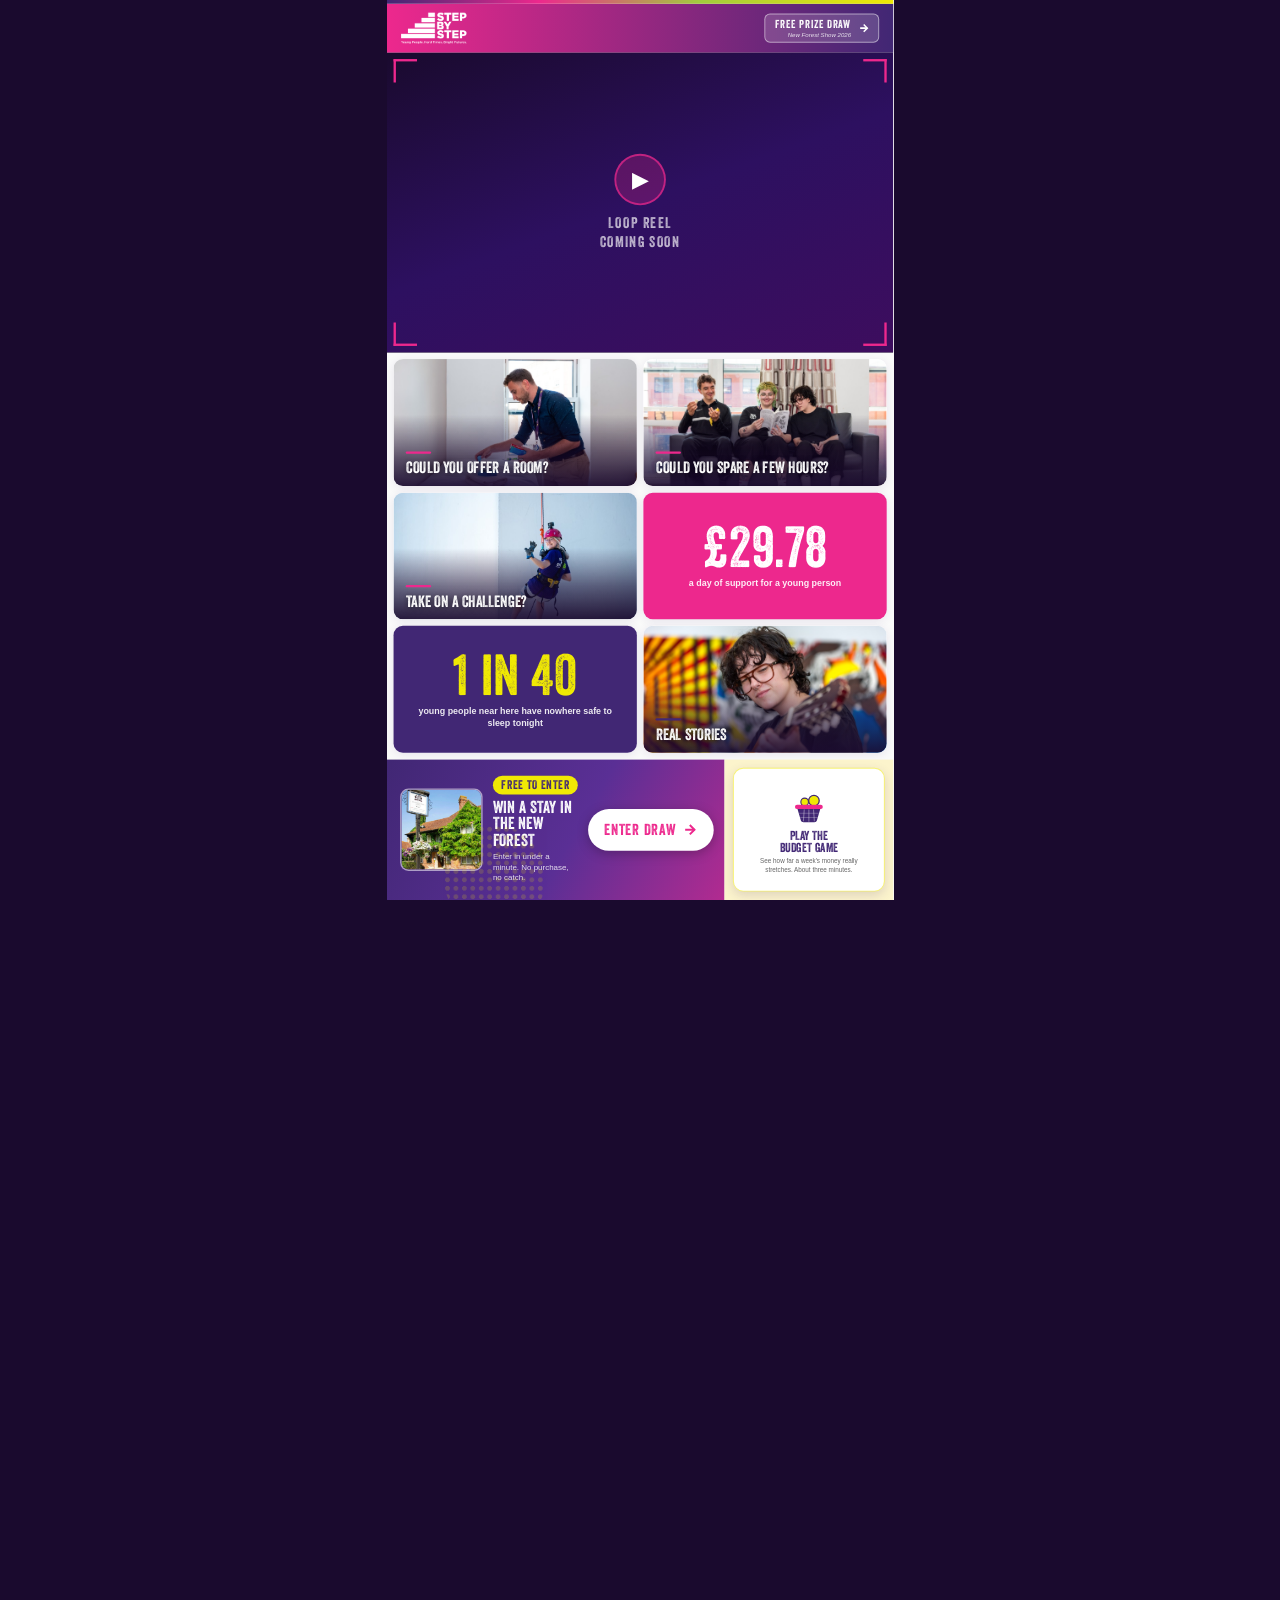
==== commit 5b2355b2: "Tile 5 + Tile 3, ActiveCampaign routing, and game wheel timing Big batch across the brief updates V1" ====
--- a/index.html
+++ b/index.html
@@ -95,9 +95,13 @@
     background: rgba(255,255,255,0.16);
     border: 2px solid rgba(255,255,255,0.5);
     border-radius: 12px;
-    padding: 8px 20px;
-    display: flex; flex-direction: column; align-items: flex-end; gap: 1px;
-  }
+    padding: 8px 18px 8px 20px;
+    display: flex; flex-direction: row; align-items: center; gap: 14px;
+    cursor: pointer; -webkit-tap-highlight-color: transparent; transition: transform 0.15s ease;
+  }
+  .event-badge:active { transform: scale(0.97); }
+  .event-badge .eb-col { display: flex; flex-direction: column; align-items: flex-end; gap: 1px; }
+  .event-badge .eb-arrow { width: 26px; height: 26px; stroke: #fff; stroke-width: 3; fill: none; flex-shrink: 0; }
   .event-badge .eb-top {
     font-family: var(--veneer); font-size: 24px;
     letter-spacing: 0.06em; color: #fff;
@@ -409,7 +413,16 @@
   }
   .detail-back:active { transform: scale(0.96); }
   .detail-back svg { width: 26px; height: 26px; stroke: #fff; stroke-width: 3; fill: none; }
-  .detail-title { font-family: var(--veneer); font-size: 34px; text-transform: uppercase; letter-spacing: 0.03em; line-height: 1; }
+  .detail-title { flex: 1; min-width: 0; font-family: var(--veneer); font-size: 32px; text-transform: uppercase; letter-spacing: 0.03em; line-height: 1.05; }
+  .detail-draw {
+    flex-shrink: 0; background: var(--yellow); color: var(--purple); border: none;
+    border-radius: 9999px; font-family: var(--veneer); font-size: 24px; letter-spacing: 0.04em;
+    text-transform: uppercase; padding: 14px 26px; display: flex; align-items: center; gap: 12px;
+    cursor: pointer; -webkit-tap-highlight-color: transparent; box-shadow: 0 4px 14px rgba(0,0,0,0.22);
+    transition: transform 0.15s ease;
+  }
+  .detail-draw:active { transform: scale(0.96); }
+  .detail-draw svg { width: 24px; height: 24px; stroke: var(--purple); stroke-width: 3; fill: none; }
   .detail-scroll { flex: 1; overflow-y: auto; overflow-x: hidden; -webkit-overflow-scrolling: touch; scroll-behavior: smooth; padding: 44px 48px 70px; position: relative; }
   .detail-scroll::-webkit-scrollbar { width: 8px; }
   .detail-scroll::-webkit-scrollbar-thumb { background: rgba(65,39,116,0.22); border-radius: 9999px; }
@@ -459,6 +472,16 @@
   .cost-more p { font-family: var(--body); font-size: 21px; line-height: 1.55; color: var(--charcoal); }
 
   /* Donate band — same visual weight as the prize band */
+  .don-calc { background: #fff; border-radius: 20px; box-shadow: 0 6px 20px rgba(65,39,116,0.1); border: 2.5px solid rgba(65,39,116,0.12); padding: 24px 28px 28px; margin-bottom: 30px; }
+  .dc-head { font-family: var(--veneer); font-size: 30px; color: var(--purple); text-transform: uppercase; letter-spacing: 0.02em; text-align: center; margin-bottom: 14px; }
+  .dc-display { text-align: center; margin-bottom: 22px; }
+  .dc-amt { font-family: var(--veneer); font-size: 76px; color: var(--purple); line-height: 1; }
+  .dc-result { font-family: var(--body); font-size: 23px; color: var(--charcoal); margin-top: 8px; }
+  .dc-result span { color: var(--pink); font-weight: 700; }
+  .dc-keypad { display: grid; grid-template-columns: repeat(3, 1fr); gap: 12px; max-width: 470px; margin: 0 auto; }
+  .dc-keypad button { min-height: 82px; border-radius: 14px; border: 2.5px solid rgba(65,39,116,0.15); background: var(--off-white); font-family: var(--veneer); font-size: 40px; color: var(--purple); cursor: pointer; -webkit-tap-highlight-color: transparent; transition: transform 0.12s ease, background 0.15s ease; }
+  .dc-keypad button:active { transform: scale(0.96); background: rgba(65,39,116,0.07); }
+  .dc-keypad .dc-back { color: var(--pink); }
   .cost-donate { display: grid; grid-template-columns: 1fr 1fr; gap: 20px; }
   .donate-opt { border-radius: 22px; padding: 28px 30px; }
   .donate-opt.give { background: linear-gradient(120deg, var(--purple) 0%, #5a2f95 60%, var(--pink) 140%); color: #fff; display: flex; align-items: center; gap: 22px; }
@@ -671,6 +694,43 @@
   .quiz-tf button.correct { background: var(--lime); border-color: var(--lime); color: #223300; box-shadow: 0 4px 20px rgba(161,205,61,0.5); }
   .quiz-tf button.wrong { opacity: 0.4; }
   .quiz-tf button svg { width: 30px; height: 30px; stroke: currentColor; stroke-width: 3; fill: none; }
+
+  /* ── Tile 5: think you know youth homelessness? ── */
+  .t5-lead { font-family: var(--veneer); font-size: 40px; color: var(--purple); text-transform: uppercase; line-height: 1.05; margin-bottom: 26px; }
+  .t5-steps { display: flex; flex-direction: column; }
+  .t5-step { background: #fff; border-radius: 20px; box-shadow: 0 6px 20px rgba(65,39,116,0.1); padding: 26px 32px; }
+  .t5-step.big { border: 3px solid var(--pink); box-shadow: 0 12px 34px rgba(237,40,141,0.2); }
+  .t5-fig { font-family: var(--veneer); font-size: 90px; line-height: 0.9; color: var(--purple); }
+  .t5-fig.pink { color: var(--pink); font-size: 122px; }
+  .t5-cap { font-family: var(--body); font-size: 22px; line-height: 1.5; color: var(--charcoal); margin-top: 10px; }
+  .t5-cap b { color: var(--purple); }
+  .t5-step.big .t5-cap b { color: var(--pink); }
+  .t5-src { font-family: var(--body); font-size: 15px; color: #9a93a8; margin-top: 12px; font-style: italic; }
+  .t5-bridge { font-family: var(--body); font-size: 21px; color: #666; line-height: 1.5; text-align: center; padding: 18px 30px; }
+  .t5-here { font-family: var(--veneer); font-size: 34px; color: var(--purple); text-transform: uppercase; text-align: center; background: rgba(161,205,61,0.2); border-radius: 16px; padding: 20px; margin: 20px 0 6px; }
+  .t5-photo { width: 100%; height: 300px; object-fit: cover; object-position: center 22%; border-radius: 20px; margin-bottom: 30px; display: block; }
+  .t5-mythhead { margin: 40px 0 16px; }
+  .know-cards { display: grid; grid-template-columns: 1fr 1fr; gap: 18px; align-items: start; }
+  .kc { background: #fff; border-radius: 20px; box-shadow: 0 6px 20px rgba(65,39,116,0.1); border: 2.5px solid rgba(65,39,116,0.12); padding: 24px 26px; }
+  .kc-tag { font-family: var(--body); font-size: 15px; font-weight: 700; text-transform: uppercase; letter-spacing: 0.1em; color: var(--pink); }
+  .kc-s { font-family: var(--body); font-size: 24px; font-weight: 700; line-height: 1.3; color: var(--charcoal); margin: 12px 0 18px; }
+  .kc-tf { display: flex; gap: 14px; }
+  .kc-tf button { flex: 1; min-height: 78px; border-radius: 14px; border: 3px solid transparent; font-family: var(--veneer); font-size: 32px; letter-spacing: 0.03em; text-transform: uppercase; cursor: pointer; -webkit-tap-highlight-color: transparent; display: flex; align-items: center; justify-content: center; gap: 10px; transition: transform 0.15s ease; }
+  .kc-tf button:active { transform: scale(0.97); }
+  .kc-tf .tf-true { background: rgba(161,205,61,0.14); border-color: var(--lime); color: #4a6b00; }
+  .kc-tf .tf-false { background: rgba(237,40,141,0.08); border-color: var(--pink); color: var(--pink); }
+  .kc-tf button svg { width: 26px; height: 26px; stroke: currentColor; stroke-width: 3.5; fill: none; }
+  .kc-tf button.correct { background: var(--lime); border-color: var(--lime); color: #223300; box-shadow: 0 4px 18px rgba(161,205,61,0.5); }
+  .kc-tf button.correct svg { stroke: #223300; }
+  .kc-tf button.wrong { opacity: 0.4; }
+  .kc-reveal { display: none; margin-top: 18px; }
+  .kc-reveal.show { display: block; animation: fadeIn 0.25s ease; }
+  .kc-badge { display: inline-flex; align-items: center; gap: 8px; font-family: var(--veneer); font-size: 22px; text-transform: uppercase; letter-spacing: 0.03em; margin-bottom: 8px; }
+  .kc-badge svg { width: 20px; height: 20px; stroke-width: 3.5; fill: none; }
+  .kc-badge.ok { color: #4a6b00; } .kc-badge.ok svg { stroke: #4a6b00; }
+  .kc-badge.no { color: var(--pink); } .kc-badge.no svg { stroke: var(--pink); }
+  .kc-answer { font-family: var(--body); font-size: 21px; line-height: 1.5; color: var(--charcoal); }
+  .kc-answer b { color: var(--purple); }
   .quiz-reveal { display: none; background: linear-gradient(135deg, rgba(65,39,116,0.05), rgba(237,40,141,0.05)); border-left: 6px solid var(--pink); border-radius: 0 14px 14px 0; padding: 22px 26px; margin-bottom: 26px; }
   .quiz-reveal.show { display: block; animation: fadeIn 0.3s ease; }
   .quiz-reveal .rv-badge { font-family: var(--veneer); font-size: 26px; text-transform: uppercase; letter-spacing: 0.05em; margin-bottom: 10px; display: flex; align-items: center; gap: 10px; }
@@ -767,9 +827,12 @@
       <img id="header-logo" src="project/assets/logo-primary-white.png" alt="Step by Step">
     </div>
     <div class="header-spacer"></div>
-    <div class="event-badge">
-      <span class="eb-top" id="badge-top">Free Prize Draw</span>
-      <span class="eb-sub" id="badge-sub">New Forest Show 2026</span>
+    <div class="event-badge" onclick="openDetail('dv-draw')">
+      <div class="eb-col">
+        <span class="eb-top" id="badge-top">Free Prize Draw</span>
+        <span class="eb-sub" id="badge-sub">New Forest Show 2026</span>
+      </div>
+      <svg class="eb-arrow" viewBox="0 0 24 24"><line x1="5" y1="12" x2="19" y2="12"/><polyline points="12,5 19,12 12,19"/></svg>
     </div>
   </header>
 
@@ -809,11 +872,9 @@
         <div class="num-hero">&pound;29.78</div>
         <div class="num-sub">a day of support for a young person</div>
       </div>
-      <div class="tile num purple">
+      <div class="tile num purple" onclick="openDetail('dv-tile5')">
         <div class="num-hero" style="white-space:nowrap">1 in 40</div>
         <div class="num-sub">young people near here have nowhere safe to sleep tonight</div>
-        <!-- Greeting shown on tap-through (detail view built in a later phase), not on the face -->
-        <div class="tile-greeting" hidden>Think you know youth homelessness?</div>
       </div>
       <div class="tile has-photo" onclick="openDetail('dv-stories')">
         <img class="tile-img" src="project/assets/opportunities-riv.jpg" alt="A young person supported by Step by Step" style="object-position:center 20%;">
@@ -917,6 +978,10 @@
         Back
       </button>
       <div class="detail-title" id="detail-title">Could you offer a room?</div>
+      <button class="detail-draw" id="detail-draw" onclick="openDetail('dv-draw')">
+        Free Prize Draw
+        <svg viewBox="0 0 24 24"><line x1="5" y1="12" x2="19" y2="12"/><polyline points="12,5 19,12 12,19"/></svg>
+      </button>
     </div>
     <div class="detail-subtabs" id="detail-subtabs" style="display:none"></div>
     <div class="detail-scroll" id="detail-scroll">
@@ -958,7 +1023,7 @@
           </div>
           <div class="menu-card" onclick="showSection('sl',1)">
             <div class="mn-photo"><img src="project/assets/fern-2yp.jpg" alt="" style="object-position:center 22%;"></div>
-            <div class="mn-text"><div class="mn-title">Could someone like me?</div><div class="mn-sub">A quick myth-busting quiz</div></div>
+            <div class="mn-text"><div class="mn-title">Could someone like me do this?</div><div class="mn-sub">A quick myth-busting quiz</div></div>
             <div class="mn-arrow"><svg viewBox="0 0 24 24"><line x1="5" y1="12" x2="19" y2="12"/><polyline points="12,5 19,12 12,19"/></svg></div>
           </div>
           <div class="menu-card" onclick="showSection('sl',2)">
@@ -1245,6 +1310,29 @@
       <!-- VIEW: Real stories (Tile 6) - rendered by initStories() -->
       <div class="detail-view" id="dv-stories"></div>
 
+      <!-- VIEW: Youth Homelessness is Real and Measurable (Tile 5) -->
+      <div class="detail-view" id="dv-tile5">
+        <img class="t5-photo" src="project/assets/georgie-cooking.jpg" alt="A young person supported by Step by Step">
+        <div class="t5-steps">
+          <div class="t5-step">
+            <div class="t5-fig">1 in 84</div>
+            <div class="t5-cap">Just under <b>8,000</b> young people aged 16–24 turned to their council as homeless or at risk in our region in a single year. On the official figures, that's about <b>1 in 84</b>.</div>
+            <div class="t5-src">Centrepoint Youth Homelessness Databank, 2023–24</div>
+          </div>
+          <div class="t5-bridge">…but many never show up in those figures at all — sofa-surfing, hidden, getting by out of sight.</div>
+          <div class="t5-step big">
+            <div class="t5-fig pink">1 in 40</div>
+            <div class="t5-cap">Count those hidden young people too, and it's closer to <b>1 in 40</b> across the region with no safe, stable place to live.</div>
+            <div class="t5-src">Step by Step's own analysis, layering ONS and academic evidence on top of the Databank figure</div>
+          </div>
+        </div>
+        <div class="t5-mythhead">
+          <h2 class="d-h2">The Difference We Make</h2>
+          <p class="d-p">True or false? Tap each one to find out.</p>
+        </div>
+        <div class="know-cards" id="know-cards"></div>
+      </div>
+
       <!-- VIEW: What £29.78 costs (Tile 3) -->
       <div class="detail-view" id="dv-cost">
         <div class="cost-hero">
@@ -1272,6 +1360,28 @@
           </div>
         </div>
 
+        <div class="don-calc">
+          <div class="dc-head">See how far your gift would go</div>
+          <div class="dc-display">
+            <div class="dc-amt">&pound;<span id="dc-amount">0</span></div>
+            <div class="dc-result"><span id="dc-days">0.0</span> <span id="dc-daysword">days</span> of support for a young person</div>
+          </div>
+          <div class="dc-keypad">
+            <button onclick="donKey('1')">1</button>
+            <button onclick="donKey('2')">2</button>
+            <button onclick="donKey('3')">3</button>
+            <button onclick="donKey('4')">4</button>
+            <button onclick="donKey('5')">5</button>
+            <button onclick="donKey('6')">6</button>
+            <button onclick="donKey('7')">7</button>
+            <button onclick="donKey('8')">8</button>
+            <button onclick="donKey('9')">9</button>
+            <button onclick="donKey('.')">.</button>
+            <button onclick="donKey('0')">0</button>
+            <button class="dc-back" onclick="donKey('back')" aria-label="Delete">&#9003;</button>
+          </div>
+        </div>
+
         <div class="cost-donate">
           <div class="donate-opt give">
             <div class="qr-box" id="donate-qr"><span class="qr-ph">Donation<br>QR<br>(to add)</span></div>
@@ -1281,9 +1391,9 @@
             </div>
           </div>
           <div class="donate-opt leave">
-            <div class="do-title">Leave your details</div>
-            <div class="do-sub">Prefer we get in touch? Pop your details in and we'll be in contact.</div>
-            <button class="btn-pill" onclick="openDonateForm()">Leave your details</button>
+            <div class="do-title">Fundraise for Step by Step</div>
+            <div class="do-sub">Complete our short form and someone from our fundraising team will be in touch.</div>
+            <button class="btn-pill" onclick="openDonateForm()">Fundraise with us</button>
           </div>
         </div>
 
@@ -1422,9 +1532,11 @@
   <div id="staff-detail">
     <h4>Entry queue</h4>
     <div class="sd-line"><b id="sd-unsent">0</b> waiting to send · <b id="sd-sent">0</b> sent this session</div>
+    <div class="sd-line"><b id="sd-total">0</b> taken in total on this device</div>
     <div class="sd-line" id="sd-status">Online</div>
     <div class="sd-line" id="sd-last"></div>
     <button onclick="drainQueue(true); event.stopPropagation();">Try to send now</button>
+    <button onclick="exportCsv(); event.stopPropagation();">Export all entries (CSV)</button>
   </div>
 
   <!-- IDLE OVERLAY -->
@@ -1500,13 +1612,32 @@
      submissions stop landing. ── */
   ac: {
     endpoint: 'https://stepbystep50319.activehosted.com/proc.php',
-    meta: { u: '6A5FB60795E7D', f: '3', s: '', c: '0', m: '0', act: 'sub', v: '2', or: 'a8d7d6ed-e512-4bb5-9864-b4bf2987e835' },
-    fields: { source: 'field[30]', date: 'field[31]', time: 'field[32]', optin: 'field[33]', interestType: '' }
-    // interestType: create a "Kiosk Interest Type" custom field in AC, then put its id here (e.g. 'field[34]')
+    // Each queued entry carries a `dest`; drainQueue posts it to the matching
+    // form here, and only if that destination's `ready` is true. A dest that
+    // isn't ready HOLDS its entries on the device (queued + in the CSV export),
+    // so nothing is lost and nothing lands in the wrong form.
+    forms: {
+      // The kiosk's OWN form (f=6) — prize draw, challenges, volunteering, donate.
+      kiosk: {
+        ready: true,
+        meta: { u: '6', f: '6', s: '', c: '0', m: '0', act: 'sub', v: '2', or: '785487fd-3010-4e04-8ead-71e81bad10d0' },
+        // Kiosk Interest = field[35]; Date/Time/Opt-in reuse the F&L field ids.
+        // No Source on this form (kept off, so it can't collide with F&L).
+        fields: { date: 'field[31]', time: 'field[32]', optin: 'field[33]', interest: 'field[35]' }
+      },
+      // The existing Fostering & Lodgings form — fostering + SL enquiries.
+      // HELD until its own embed is confirmed (send the F&L form's Integrate → HTML).
+      fandl: {
+        ready: false,
+        meta: { u: '6A5FB60795E7D', f: '3', s: '', c: '0', m: '0', act: 'sub', v: '2', or: 'a8d7d6ed-e512-4bb5-9864-b4bf2987e835' },
+        fields: { source: 'field[30]', date: 'field[31]', time: 'field[32]', optin: 'field[33]' }
+      }
+    }
   }
 };
 
 const QUEUE_KEY = 'sbs_kiosk_queue_v1';
+const LOG_KEY   = 'sbs_kiosk_log_v1';   // permanent record of EVERY entry taken (for CSV export)
 
 /* ── Apply config to the DOM ── */
 (function applyConfig() {
@@ -1614,7 +1745,8 @@
   'dv-cost':       'What it costs',
   'dv-stories':    'Real Stories',
   'dv-challenges': 'Take on a Challenge',
-  'dv-volunteer':  'Volunteer with Us'
+  'dv-volunteer':  'Volunteer with Us',
+  'dv-tile5':      'Youth Homelessness is Real and Measurable'
 };
 function openDetail(viewId) {
   if (!document.getElementById(viewId)) return;   // target not built yet (e.g. Tile 4/5 exits) — do nothing
@@ -1632,6 +1764,10 @@
 function showDetailView(viewId) {
   document.querySelectorAll('.detail-view').forEach(v => v.classList.toggle('active', v.id === viewId));
   document.getElementById('detail-title').textContent = DETAIL_TITLES[viewId] || '';
+  // Persistent draw button — hidden on the draw page itself and on Tile 5
+  // (the draw lives top-right of the home screen instead, per brief V23).
+  const drawBtn = document.getElementById('detail-draw');
+  if (drawBtn) drawBtn.style.display = (viewId === 'dv-draw' || viewId === 'dv-tile5') ? 'none' : '';
   const key = viewId.replace('dv-', '');
   if (VIEW_MENUS[key]) {
     openViewMenu(key);                 // open on the card menu — people choose where to start
@@ -1702,6 +1838,7 @@
   resetCost();
   if (typeof resetChallenges === 'function') resetChallenges();
   if (typeof resetVolunteer === 'function') resetVolunteer();
+  if (typeof resetKnowCards === 'function') resetKnowCards();
 }
 
 /* Generic expand/collapse for tap-to-expand panels (cost page). */
@@ -1732,6 +1869,40 @@
 function resetCost() {
   const ce = document.getElementById('cost-expand'); if (ce) ce.classList.remove('open');
   const df = document.getElementById('donate-form'); if (df) df.classList.remove('show');
+  resetDonCalc();
+}
+
+/* ── Tile 3: live donation impact calculator (£29.78 = one day) ── */
+const DAY_COST = 29.78;
+let donCalcAmount = '';
+function donKey(k) {
+  if (k === 'back') {
+    donCalcAmount = donCalcAmount.slice(0, -1);
+  } else if (k === '.') {
+    if (!donCalcAmount.includes('.')) donCalcAmount += (donCalcAmount === '' ? '0.' : '.');
+  } else {                                   // a digit
+    donCalcAmount = (donCalcAmount === '0') ? k : donCalcAmount + k;
+    if (donCalcAmount.includes('.')) {       // cap at 2 decimal places
+      const p = donCalcAmount.split('.');
+      if (p[1] && p[1].length > 2) donCalcAmount = p[0] + '.' + p[1].slice(0, 2);
+    }
+    if (donCalcAmount.replace('.', '').length > 7) donCalcAmount = donCalcAmount.slice(0, -1);
+  }
+  donCalcRender();
+  resetIdleTimer();
+}
+function donCalcRender() {
+  const amt = parseFloat(donCalcAmount || '0') || 0;
+  document.getElementById('dc-amount').textContent = (donCalcAmount === '' || donCalcAmount === '0') ? '0' : donCalcAmount;
+  const days = (amt / DAY_COST).toFixed(1);   // decimals, never whole-days-only
+  document.getElementById('dc-days').textContent = days;
+  document.getElementById('dc-daysword').textContent = (days === '1.0') ? 'day' : 'days';
+}
+function resetDonCalc() {
+  donCalcAmount = '';
+  const a = document.getElementById('dc-amount'); if (a) a.textContent = '0';
+  const d = document.getElementById('dc-days');   if (d) d.textContent = '0.0';
+  const w = document.getElementById('dc-daysword'); if (w) w.textContent = 'days';
 }
 
 function gameTap() {
@@ -1780,7 +1951,7 @@
   // 1) Store locally first. The confirmation is proof of a safe local store,
   //    never of a live connection. queueEntry() also updates the staff badge
   //    and kicks off a background drain.
-  const stored = queueEntry({ fullname: name, email, source: CONFIG.event.formSourceTag, optin });
+  const stored = queueEntry({ fullname: name, email, source: CONFIG.event.formSourceTag, optin, dest: 'kiosk', interestType: 'Kiosk - Prize Draw' });
   if (!stored) {
     // Storage failed — be honest, do not fake success.
     document.getElementById('dc-intro').textContent =
@@ -1808,6 +1979,30 @@
   catch (e) { return []; }
 }
 function saveQueue(q) { localStorage.setItem(QUEUE_KEY, JSON.stringify(q)); }
+
+/* Permanent on-device ledger — every entry taken, never removed on send.
+   This is the safety net: recoverable via CSV even if AC delivery fails. */
+function loadLog() { try { return JSON.parse(localStorage.getItem(LOG_KEY) || '[]'); } catch (e) { return []; } }
+function saveLog(l) { localStorage.setItem(LOG_KEY, JSON.stringify(l)); }
+
+function csvCell(v) { return '"' + String(v == null ? '' : v).replace(/"/g, '""') + '"'; }
+function exportCsv() {
+  const log = loadLog();
+  const headers = ['Taken (local)', 'Date', 'Time', 'Full name', 'Email', 'Interest', 'Source', 'Opted in'];
+  const rows = log.map(e => [
+    e.queuedAt ? new Date(e.queuedAt).toLocaleString('en-GB') : '',
+    e.date || '', e.time || '', e.fullname || '', e.email || '',
+    e.interestType || '', e.source || '', e.optin || ''
+  ].map(csvCell).join(','));
+  const csv = '﻿' + [headers.map(csvCell).join(',')].concat(rows).join('\r\n');
+  const blob = new Blob([csv], { type: 'text/csv;charset=utf-8;' });
+  const url = URL.createObjectURL(blob);
+  const a = document.createElement('a');
+  const stamp = new Date().toISOString().slice(0, 19).replace(/[:T]/g, '-');
+  a.href = url; a.download = 'sbs-kiosk-entries-' + stamp + '.csv';
+  document.body.appendChild(a); a.click(); document.body.removeChild(a);
+  setTimeout(() => URL.revokeObjectURL(url), 1000);
+}
 
 /* Store one submission (prize draw OR enquiry) in the offline queue.
    Returns true only if it was safely stored. Same queue, one drain path,
@@ -1822,13 +2017,17 @@
     date: now.toLocaleDateString('en-GB'),
     time: fields.time || now.toLocaleTimeString('en-GB'),
     optin: fields.optin ? 'Yes' : 'No',
-    interestType: fields.interestType || '',   // Prize Draw | Volunteering | Event (section 17)
+    interestType: fields.interestType || '',   // the Kiosk Interest / tag value
+    dest: fields.dest || 'kiosk',              // which AC form this routes to
     queuedAt: now.toISOString()
   };
   try {
     const q = loadQueue();
     q.push(entry);
     saveQueue(q);
+    const log = loadLog();      // permanent copy, kept even after it's sent
+    log.push(entry);
+    saveLog(log);
   } catch (err) {
     console.error('[kiosk] could not store entry', err);
     return false;
@@ -1843,19 +2042,17 @@
 let lastDrainMsg = '';
 
 function acBody(entry) {
+  const form = CONFIG.ac.forms[entry.dest || 'kiosk'];
   const p = new URLSearchParams();
-  Object.entries(CONFIG.ac.meta).forEach(([k, v]) => p.append(k, v));
+  Object.entries(form.meta).forEach(([k, v]) => p.append(k, v));
   p.append('fullname', entry.fullname);
   p.append('email', entry.email);
-  p.append(CONFIG.ac.fields.source, entry.source);
-  p.append(CONFIG.ac.fields.date,   entry.date);
-  p.append(CONFIG.ac.fields.time,   entry.time);
-  p.append(CONFIG.ac.fields.optin,  entry.optin);
-  // Kiosk Interest Type — only sent once its AC field id is set in CONFIG.
-  // Until then the value still travels in the source tag (e.g. "Challenge — …").
-  if (CONFIG.ac.fields.interestType && entry.interestType) {
-    p.append(CONFIG.ac.fields.interestType, entry.interestType);
-  }
+  const f = form.fields;
+  if (f.source   && entry.source)       p.append(f.source,   entry.source);
+  if (f.date)                           p.append(f.date,     entry.date);
+  if (f.time)                           p.append(f.time,     entry.time);
+  if (f.optin)                          p.append(f.optin,    entry.optin);
+  if (f.interest && entry.interestType) p.append(f.interest, entry.interestType);
   return p;
 }
 
@@ -1863,24 +2060,25 @@
   if (draining) return;
   if (!navigator.onLine) { lastDrainMsg = 'Offline — will retry automatically.'; updateStaffBadge(); return; }
   draining = true;
-  let q = loadQueue();
-
-  while (q.length) {
-    const entry = q[0];
+
+  // Only entries whose destination form is connected (ready) get sent.
+  // The rest stay in the queue (held) and drain once their form is wired.
+  const q = loadQueue();
+  const sendable = q.filter(e => { const f = CONFIG.ac.forms[e.dest || 'kiosk']; return f && f.ready; });
+  const held = q.length - sendable.length;
+
+  for (const entry of sendable) {
     try {
-      // no-cors: opaque response (same limitation as the old hidden-iframe
-      // approach). A resolved fetch means the request reached AC.
+      // no-cors: opaque response. A resolved fetch means the request reached AC.
       await fetch(CONFIG.ac.endpoint, {
         method: 'POST',
         mode: 'no-cors',
         headers: { 'Content-Type': 'application/x-www-form-urlencoded' },
         body: acBody(entry).toString()
       });
-      // Success — remove from the front of the queue and persist immediately,
-      // so a mid-drain reload never double-sends or loses an entry.
-      q = loadQueue();
-      q.shift();
-      saveQueue(q);
+      // Success — remove THIS entry by id and persist immediately, so a
+      // mid-drain reload never double-sends or loses anything.
+      saveQueue(loadQueue().filter(e => e.id !== entry.id));
       sentThisSession++;
       lastDrainMsg = 'Last sent ' + new Date().toLocaleTimeString('en-GB');
     } catch (err) {
@@ -1890,6 +2088,7 @@
     updateStaffBadge();
   }
 
+  if (held && !sendable.length) lastDrainMsg = held + ' held — that form isn’t connected yet.';
   draining = false;
   updateStaffBadge();
   if (manual) flashStaffDetail();
@@ -1914,6 +2113,7 @@
   document.getElementById('sd-sent').textContent = sentThisSession;
   document.getElementById('sd-status').textContent = navigator.onLine ? 'Online' : 'Offline';
   document.getElementById('sd-last').textContent = lastDrainMsg;
+  const totalEl = document.getElementById('sd-total'); if (totalEl) totalEl.textContent = loadLog().length;
 }
 function toggleStaffDetail(ev) {
   if (ev) ev.stopPropagation();
@@ -2071,6 +2271,52 @@
   resetIdleTimer();
 }
 
+/* ═══════════════ TILE 5: "The Difference We Make" — reveal-all quiz ═══════════════
+   Nic's own five statements, genuinely mixed true/false. Each card is independent —
+   tap to flip, no forced order, no Next. Stats from the Impact Report 2024-25. */
+const KNOW_CARDS = [
+  { s: "We support around 1,500 young people each year.", a: true,  r: "1,481 young people in 2024-25." },
+  { s: "Step by Step only provides accommodation.", a: false, r: "Last year we also delivered over 3,000 counselling sessions and over 1,000 advice sessions." },
+  { s: "Step by Step is an emergency service where young people don't get the chance to progress.", a: false, r: "Last year, 78% of the young people in our accommodation progressed towards their goals." },
+  { s: "Our counselling waiting times are far shorter than average.", a: true,  r: "An average wait of just 26 days — down from 55 the year before, and well below comparable services." },
+  { s: "Step by Step only operates in Hampshire.", a: false, r: "We operate right across six counties in the South of England." }
+];
+const knowState = {};
+function initKnowCards() {
+  const wrap = document.getElementById('know-cards');
+  if (!wrap) return;
+  for (const k in knowState) delete knowState[k];
+  wrap.innerHTML = KNOW_CARDS.map((c, i) => `
+    <div class="kc" id="kc-${i}">
+      <div class="kc-tag">True or false?</div>
+      <div class="kc-s">${c.s}</div>
+      <div class="kc-tf">
+        <button class="tf-true"  onclick="answerKnow(${i},true)">${SVG_CHECK} True</button>
+        <button class="tf-false" onclick="answerKnow(${i},false)">${SVG_CROSS} False</button>
+      </div>
+      <div class="kc-reveal">
+        <div class="kc-badge"></div>
+        <div class="kc-answer"><b>${c.a ? 'True.' : 'False.'}</b> ${c.r}</div>
+      </div>
+    </div>`).join('');
+}
+function answerKnow(i, guess) {
+  if (knowState[i]) return;                 // one guess per statement
+  knowState[i] = true;
+  const c = KNOW_CARDS[i], card = document.getElementById('kc-' + i);
+  const correct = guess === c.a;
+  const bt = card.querySelector('.tf-true'), bf = card.querySelector('.tf-false');
+  (c.a ? bt : bf).classList.add('correct');           // always highlight the real answer
+  if (!correct) (guess ? bt : bf).classList.add('wrong');
+  bt.disabled = bf.disabled = true;
+  card.querySelector('.kc-reveal').classList.add('show');
+  const badge = card.querySelector('.kc-badge');
+  badge.className = 'kc-badge ' + (correct ? 'ok' : 'no');
+  badge.innerHTML = correct ? (SVG_CHECK + " That's right") : (SVG_CROSS + ' Not quite');
+  resetIdleTimer();
+}
+function resetKnowCards() { initKnowCards(); }
+
 /* ═══════════════ ENQUIRY FORMS (fostering + SL — one form, same queue) ═══════════════ */
 const ENQUIRY_LABELS = { sl: 'Supported Lodgings enquiry', fostering: 'Fostering enquiry', donate: 'Donation enquiry' };
 function enquirySource(key) {
@@ -2089,7 +2335,11 @@
   if (!emailOk) { fieldError('enq-' + key + '-email', 'Please enter a valid email'); valid = false; }
   if (!valid) { resetIdleTimer(); return; }
   const optin = document.getElementById('enq-' + key + '-optin').classList.contains('checked');
-  const stored = queueEntry({ fullname: name, email, source: enquirySource(key), optin });
+  const stored = queueEntry({
+    fullname: name, email, source: enquirySource(key), optin,
+    dest: key === 'donate' ? 'kiosk' : 'fandl',                      // fostering + SL → F&L form; donate → kiosk
+    interestType: key === 'donate' ? 'Kiosk - Fundraising Enquiry' : ''
+  });
   if (!stored) {
     document.querySelector('#enq-' + key + '-form .eq-line').textContent =
       "Sorry — we couldn't save that just now. Please let a member of the team know.";
@@ -2422,6 +2672,18 @@
   view.innerHTML = menu + panels;
 }
 
+/* Map each challenge to its exact AC tag (trimming "The" / "Step by Step"). */
+function challengeTag(name) {
+  const map = {
+    'New Forest Marathon':     'Kiosk - Challenge - New Forest Marathon',
+    'Tough Mudder':            'Kiosk - Challenge - Tough Mudder',
+    'The Great South Run':     'Kiosk - Challenge - Great South Run',
+    'Step by Step Fire Walk':  'Kiosk - Challenge - Fire Walk',
+    'Step by Step Skydive':    'Kiosk - Challenge - Skydive',
+    'Go the Distance':         'Kiosk - Challenge - Go the Distance'
+  };
+  return map[name] || ('Kiosk - Challenge - ' + name);
+}
 function submitChallenge(i) {
   const c = CHALLENGES[i];
   const name  = document.getElementById('chal-' + i + '-name').value.trim();
@@ -2435,7 +2697,7 @@
   const stored = queueEntry({
     fullname: name, email, optin,
     source: 'Challenge — ' + c.name + ' — ' + CONFIG.event.name,
-    interestType: 'Event: ' + c.name
+    interestType: challengeTag(c.name)
   });
   if (!stored) {
     document.querySelector('#chal-' + i + '-form .eq-line').textContent =
@@ -2590,7 +2852,7 @@
   const stored = queueEntry({
     fullname: name, email, optin,
     source: 'Volunteering — ' + r.name + ' — ' + CONFIG.event.name,
-    interestType: 'Volunteering: ' + r.name
+    interestType: 'Kiosk - Volunteer - ' + r.name
   });
   if (!stored) {
     document.querySelector('#vol-' + i + '-form .eq-line').textContent =
@@ -2620,6 +2882,7 @@
 initStories();
 initChallenges();
 initVolunteer();
+initKnowCards();
 updateStaffBadge();
 if (loadQueue().length) drainQueue();
 </script>
